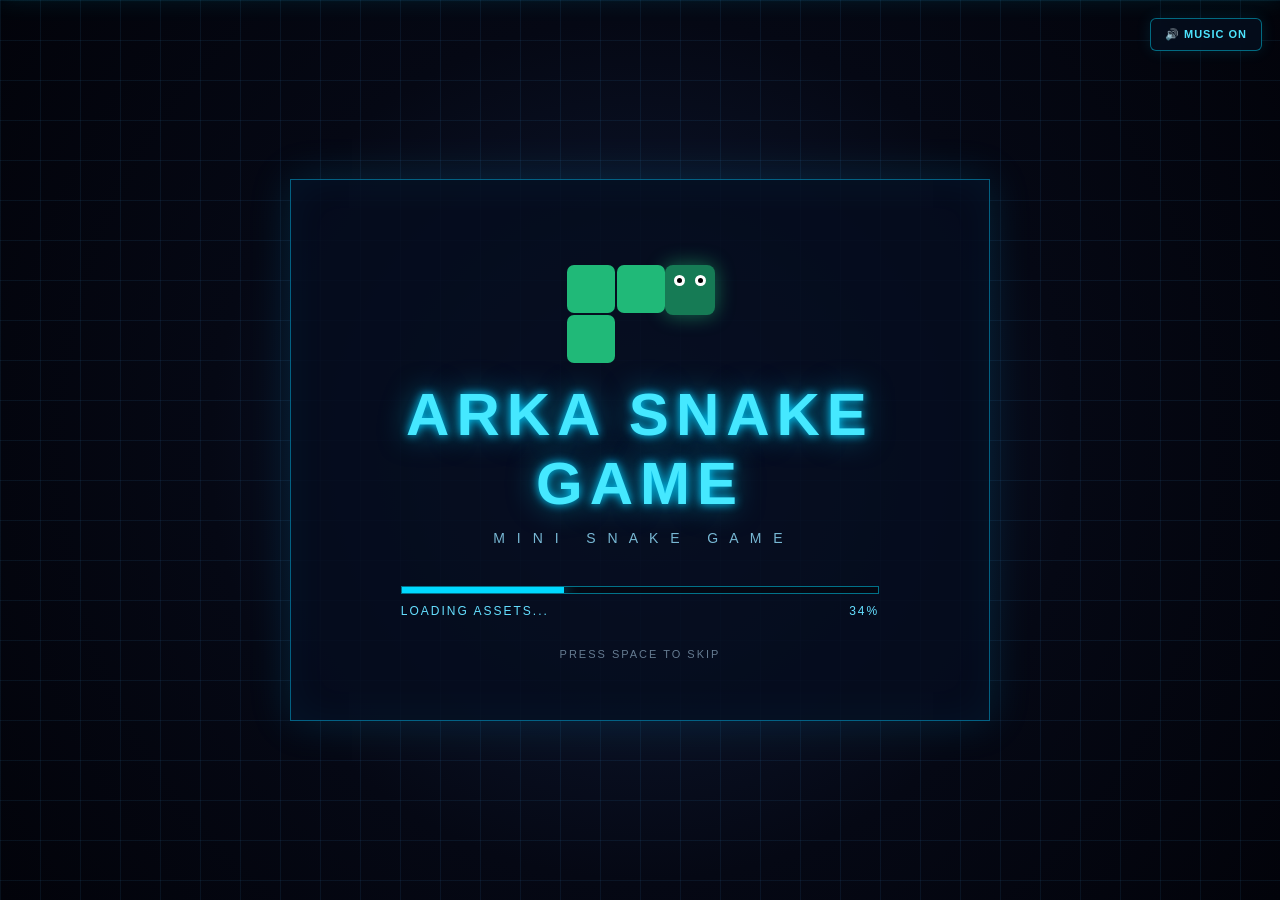
==== arka_snake_game/index.html @ 95bd282d "menambahkan musik" ====
<!DOCTYPE html>
<html lang="id">

<head>
    <meta charset="UTF-8">

    <meta name="viewport"
        content="width=device-width, initial-scale=1.0, maximum-scale=1.0, user-scalable=no">

    <meta name="theme-color" content="#050814">

    <title>ARKA SNAKE GAME</title>

    <link rel="stylesheet" href="style.css">
</head>

<body>


    <!-- ==========================================
         AUDIO
    =========================================== -->

    <!-- Musik utama -->
    <audio
        id="mainBackground"
        src="background/main_background.mp4"
        loop
        preload="auto">
    </audio>

    <!-- Suara makan makanan -->
    <audio
        id="coinSound"
        src="background/coin_sound.mp4"
        preload="auto">
    </audio>

    <!-- Suara Game Over -->
    <audio
        id="gameOverSound"
        src="background/game_over.mp4"
        preload="auto">
    </audio>


    <!-- ==========================================
         MUSIC BUTTON
    =========================================== -->

    <button id="musicButton" type="button">
        🔊 MUSIC ON
    </button>


    <!-- ==========================================
         SPLASH SCREEN
    =========================================== -->

    <div id="splashScreen">

        <div class="scan-line"></div>

        <div class="splash-content">

            <div class="snake-logo">

                <div class="logo-head">

                    <span class="logo-eye left"></span>
                    <span class="logo-eye right"></span>

                </div>

                <div class="logo-body body-1"></div>
                <div class="logo-body body-2"></div>
                <div class="logo-body body-3"></div>

            </div>


            <h1>
                ARKA SNAKE GAME
            </h1>


            <p class="subtitle">
                M I N I &nbsp; S N A K E &nbsp; G A M E
            </p>


            <div class="loading-box">

                <div class="loading-bar">

                    <div id="loadingProgress"></div>

                </div>


                <div class="loading-info">

                    <span id="loadingText">
                        INITIALIZING...
                    </span>

                    <span id="loadingPercent">
                        0%
                    </span>

                </div>

            </div>


            <p class="skip-text">
                PRESS SPACE TO SKIP
            </p>

        </div>

    </div>



    <!-- ==========================================
         GAME
    =========================================== -->

    <div id="gameContainer">


        <!-- TOP BAR -->

        <div class="top-bar">

            <div class="game-title">
                ARKA <span>SNAKE</span>
            </div>


            <div class="score-box">
                SCORE :
                <span id="score">0</span>
            </div>


            <div class="speed-box">
                SPEED :
                <span id="speed">5</span>
            </div>

        </div>



        <!-- GAME AREA -->

        <div id="gameArea">

            <canvas id="gameCanvas"></canvas>


            <div id="notification"></div>


            <!-- GAME OVER -->

            <div id="gameOver">

                <div class="game-over-box">

                    <div class="game-over-title">
                        GAME OVER
                    </div>


                    <div class="final-score">

                        SCORE :
                        <span id="finalScore">0</span>

                    </div>


                    <div class="restart-text">
                        PRESS SPACE OR TAP RESTART
                    </div>


                    <button id="restartButton">
                        RESTART GAME
                    </button>

                </div>

            </div>

        </div>



        <!-- ==========================================
             JOYSTICK HP
        =========================================== -->

        <div id="joystickArea">

            <div id="joystick">

                <div id="joystickStick">
                    ●
                </div>

            </div>

        </div>


        <!-- CONTROL INFO DESKTOP -->

        <div class="control-info">

            <span>↑ ↓ ← →</span>

            <span>OR</span>

            <span>W A S D</span>

            <span>•</span>

            <span>SWIPE / TOUCH</span>

        </div>


    </div>



    <script src="script.js"></script>

</body>

</html>
---- arka_snake_game/style.css ----
* {
    margin: 0;
    padding: 0;
    box-sizing: border-box;

    -webkit-tap-highlight-color: transparent;
}


html,
body {
    width: 100%;
    height: 100%;

    overflow: hidden;
}


body {
    background: #050814;

    color: white;

    font-family: Arial, Helvetica, sans-serif;

    touch-action: none;

    user-select: none;
    -webkit-user-select: none;
}



/* ==========================================
   MUSIC BUTTON
========================================== */

#musicButton {

    position: fixed;

    top: 18px;
    right: 18px;

    z-index: 10000;

    padding: 9px 14px;

    border: 1px solid rgba(0, 220, 255, 0.45);

    border-radius: 6px;

    background: rgba(5, 15, 30, 0.85);

    color: #4de5ff;

    font-size: 11px;

    font-weight: bold;

    letter-spacing: 1px;

    cursor: pointer;

    backdrop-filter: blur(5px);

    box-shadow:
        0 0 15px rgba(0, 210, 255, 0.12);

    transition: 0.2s ease;
}


#musicButton:hover {

    background: rgba(0, 180, 255, 0.18);

    box-shadow:
        0 0 20px rgba(0, 210, 255, 0.25);
}


#musicButton.off {

    color: #718396;

    border-color: rgba(100, 120, 140, 0.35);

    background: rgba(10, 15, 25, 0.8);
}



/* ==========================================
   SPLASH SCREEN
========================================== */

#splashScreen {

    position: fixed;

    inset: 0;

    z-index: 9999;

    display: flex;

    justify-content: center;

    align-items: center;

    overflow: hidden;

    background:
        radial-gradient(
            circle at center,
            #101d3a 0%,
            #050814 55%,
            #02030a 100%
        );
}


#splashScreen::before {

    content: "";

    position: absolute;

    inset: 0;

    background-image:
        linear-gradient(
            rgba(70, 180, 255, 0.08) 1px,
            transparent 1px
        ),
        linear-gradient(
            90deg,
            rgba(70, 180, 255, 0.08) 1px,
            transparent 1px
        );

    background-size: 40px 40px;

    animation: moveGrid 8s linear infinite;
}


@keyframes moveGrid {

    from {
        transform: translateY(0);
    }

    to {
        transform: translateY(40px);
    }
}



.scan-line {

    position: absolute;

    width: 100%;
    height: 2px;

    top: -10px;

    background: #00d9ff;

    box-shadow:
        0 0 10px #00d9ff,
        0 0 25px #00d9ff;

    animation: scan 3s linear infinite;
}


@keyframes scan {

    from {
        top: -10px;
    }

    to {
        top: 100%;
    }
}



.splash-content {

    position: relative;

    width: min(700px, 90vw);

    padding:
        clamp(35px, 6vw, 60px)
        clamp(20px, 6vw, 50px);

    text-align: center;

    border: 1px solid rgba(0, 200, 255, 0.45);

    background: rgba(5, 12, 30, 0.85);

    box-shadow:
        0 0 40px rgba(0, 190, 255, 0.15),
        inset 0 0 40px rgba(0, 190, 255, 0.05);
}



.splash-content h1 {

    margin-top: 30px;

    font-size: clamp(25px, 6vw, 60px);

    letter-spacing: clamp(2px, 1vw, 7px);

    color: #45e8ff;

    text-shadow:
        0 0 10px #00cfff,
        0 0 30px rgba(0, 207, 255, 0.6);
}



.subtitle {

    margin-top: 12px;

    color: #78b8d4;

    font-size: clamp(9px, 2vw, 14px);

    letter-spacing: clamp(2px, 0.7vw, 4px);
}



/* ==========================================
   SNAKE LOGO
========================================== */

.snake-logo {

    position: relative;

    width: 180px;
    height: 110px;

    margin: auto;

    transform: scale(
        clamp(0.7, 3vw, 1)
    );
}


.logo-head {

    position: absolute;

    right: 15px;
    top: 25px;

    width: 50px;
    height: 50px;

    background: #167b55;

    border-radius: 8px;

    box-shadow:
        0 0 20px rgba(40, 255, 150, 0.4);
}


.logo-body {

    position: absolute;

    width: 48px;
    height: 48px;

    border-radius: 7px;

    background: #20b978;
}


.body-1 {
    right: 65px;
    top: 25px;
}


.body-2 {
    right: 115px;
    top: 25px;
}


.body-3 {
    right: 115px;
    top: 75px;
}


.logo-eye {

    position: absolute;

    width: 11px;
    height: 11px;

    top: 10px;

    background: white;

    border-radius: 50%;
}


.logo-eye::after {

    content: "";

    position: absolute;

    width: 5px;
    height: 5px;

    left: 3px;
    top: 3px;

    background: black;

    border-radius: 50%;
}


.logo-eye.left {
    left: 9px;
}


.logo-eye.right {
    right: 9px;
}



/* ==========================================
   LOADING
========================================== */

.loading-box {

    width: 80%;

    margin: 40px auto 0;
}


.loading-bar {

    width: 100%;
    height: 8px;

    overflow: hidden;

    border: 1px solid rgba(0, 220, 255, 0.5);

    background: rgba(0, 0, 0, 0.4);
}


#loadingProgress {

    width: 0%;
    height: 100%;

    background: #00d9ff;

    box-shadow:
        0 0 15px #00d9ff;

    transition: width 0.1s linear;
}


.loading-info {

    display: flex;

    justify-content: space-between;

    margin-top: 10px;

    color: #65dfff;

    font-size: 12px;

    letter-spacing: 2px;
}


.skip-text {

    margin-top: 30px;

    color: #657b91;

    font-size: 11px;

    letter-spacing: 2px;

    animation: blink 1s infinite;
}


@keyframes blink {

    50% {
        opacity: 0.3;
    }
}



/* ==========================================
   GAME CONTAINER
========================================== */

#gameContainer {

    display: none;

    width: 100%;
    height: 100dvh;

    flex-direction: column;

    align-items: center;

    justify-content: center;

    padding: 10px;

    background: #080c18;

    overflow: hidden;
}



/* ==========================================
   TOP BAR
========================================== */

.top-bar {

    width: min(94vw, 1200px);

    display: flex;

    justify-content: space-between;

    align-items: center;

    padding: 10px 18px;

    margin-bottom: 8px;

    border: 1px solid rgba(60, 210, 255, 0.25);

    background: rgba(12, 20, 40, 0.8);

    flex-shrink: 0;
}


.game-title {

    font-weight: bold;

    font-size: clamp(13px, 2vw, 20px);

    letter-spacing: 3px;
}


.game-title span {

    color: #3ee6a2;
}


.score-box,
.speed-box {

    font-size: clamp(10px, 1.5vw, 14px);

    color: #9ab0c5;
}


.score-box span,
.speed-box span {

    color: white;

    font-weight: bold;

    margin-left: 5px;
}



/* ==========================================
   GAME AREA
========================================== */

#gameArea {

    position: relative;

    width: min(94vw, 1200px);

    aspect-ratio: 4 / 3;

    max-height: calc(100dvh - 145px);

    border: 2px solid rgba(50, 210, 255, 0.35);

    box-shadow:
        0 0 30px rgba(0, 190, 255, 0.08),
        inset 0 0 40px rgba(0, 190, 255, 0.04);

    overflow: hidden;

    flex-shrink: 1;
}


#gameCanvas {

    display: block;

    width: 100%;
    height: 100%;

    background: #1e1e2d;

    touch-action: none;
}



/* ==========================================
   NOTIFICATION
========================================== */

#notification {

    position: absolute;

    top: 45%;
    left: 50%;

    transform:
        translate(-50%, -50%);

    font-size: clamp(28px, 6vw, 65px);

    font-weight: bold;

    color: white;

    text-shadow:
        0 0 10px #00eaff,
        0 0 30px #00eaff;

    opacity: 0;

    pointer-events: none;

    white-space: nowrap;
}


#notification.show {

    animation:
        notificationAnimation 1s ease-out;
}


@keyframes notificationAnimation {

    0% {

        opacity: 0;

        transform:
            translate(-50%, -50%)
            scale(0.5);
    }

    30% {

        opacity: 1;

        transform:
            translate(-50%, -50%)
            scale(1.15);
    }

    70% {

        opacity: 1;

        transform:
            translate(-50%, -50%)
            scale(1);
    }

    100% {

        opacity: 0;

        transform:
            translate(-50%, -65%)
            scale(0.9);
    }
}



/* ==========================================
   GAME OVER
========================================== */

#gameOver {

    position: absolute;

    inset: 0;

    display: none;

    justify-content: center;
    align-items: center;

    background: rgba(3, 7, 17, 0.75);

    backdrop-filter: blur(4px);
}


#gameOver.show {
    display: flex;
}


.game-over-box {

    width: min(400px, 85%);

    padding:
        clamp(25px, 5vw, 40px);

    text-align: center;

    border: 1px solid rgba(0, 220, 255, 0.5);

    background: rgba(5, 12, 25, 0.95);

    box-shadow:
        0 0 40px rgba(0, 220, 255, 0.15);
}


.game-over-title {

    font-size: clamp(28px, 6vw, 38px);

    font-weight: bold;

    letter-spacing: 5px;

    color: #ff5f70;

    text-shadow:
        0 0 15px rgba(255, 80, 100, 0.6);
}


.final-score {

    margin-top: 20px;

    color: #a4b5c8;
}


.final-score span {

    color: white;

    font-size: 25px;

    font-weight: bold;
}


.restart-text {

    margin-top: 25px;

    color: #4de5ff;

    font-size: 11px;

    letter-spacing: 1px;
}


#restartButton {

    margin-top: 20px;

    padding: 12px 25px;

    border: 1px solid #00d9ff;

    background: rgba(0, 180, 255, 0.12);

    color: #4de5ff;

    font-weight: bold;

    cursor: pointer;

    border-radius: 5px;
}


#restartButton:active {

    transform: scale(0.95);

    background: rgba(0, 180, 255, 0.3);
}



/* ==========================================
   JOYSTICK
========================================== */

#joystickArea {

    display: none;

    width: 140px;
    height: 140px;

    margin-top: 8px;

    align-items: center;
    justify-content: center;

    flex-shrink: 0;

    touch-action: none;
}


#joystick {

    position: relative;

    width: 125px;
    height: 125px;

    border-radius: 50%;

    border: 2px solid rgba(60, 220, 255, 0.35);

    background:
        radial-gradient(
            circle,
            rgba(30, 90, 120, 0.35),
            rgba(5, 15, 30, 0.75)
        );

    box-shadow:
        inset 0 0 25px rgba(0, 200, 255, 0.12),
        0 0 20px rgba(0, 200, 255, 0.08);

    touch-action: none;
}


#joystick::before {

    content: "▲";

    position: absolute;

    top: 9px;
    left: 50%;

    transform: translateX(-50%);

    color: rgba(80, 220, 255, 0.35);

    font-size: 12px;
}


#joystick::after {

    content: "▼";

    position: absolute;

    bottom: 9px;
    left: 50%;

    transform: translateX(-50%);

    color: rgba(80, 220, 255, 0.35);

    font-size: 12px;
}


#joystickStick {

    position: absolute;

    left: 50%;
    top: 50%;

    width: 55px;
    height: 55px;

    transform:
        translate(-50%, -50%);

    display: flex;

    justify-content: center;
    align-items: center;

    border-radius: 50%;

    border: 2px solid rgba(80, 230, 255, 0.65);

    background:
        radial-gradient(
            circle,
            #1a7895,
            #0b3045
        );

    color: #5eeaff;

    font-size: 25px;

    box-shadow:
        0 0 20px rgba(0, 210, 255, 0.25);

    touch-action: none;

    transition: transform 0.08s ease;
}


#joystick.active #joystickStick {

    background:
        radial-gradient(
            circle,
            #239fc1,
            #0b3d55
        );

    box-shadow:
        0 0 25px rgba(0, 220, 255, 0.45);
}



/* ==========================================
   CONTROL INFO
========================================== */

.control-info {

    width: min(94vw, 1200px);

    display: flex;

    justify-content: center;

    gap: 12px;

    margin-top: 7px;

    color: #667b91;

    font-size: 10px;

    letter-spacing: 1px;

    flex-shrink: 0;
}



/* ==========================================
   TABLET
========================================== */

@media (max-width: 900px) {

    #gameArea {

        width: 92vw;
    }


    .top-bar {

        width: 92vw;
    }


    .control-info {

        width: 92vw;
    }
}



/* ==========================================
   HP
========================================== */

@media (max-width: 600px) {

    #musicButton {

        top: 8px;
        right: 8px;

        padding: 7px 9px;

        font-size: 9px;
    }


    #gameContainer {

        justify-content: flex-start;

        padding-top: 8px;
    }


    .top-bar {

        width: 96vw;

        padding: 8px 10px;

        margin-bottom: 6px;
    }


    .game-title {

        font-size: 12px;

        letter-spacing: 1px;
    }


    .score-box,
    .speed-box {

        font-size: 10px;
    }


    #gameArea {

        width: 96vw;

        height: auto;

        aspect-ratio: 4 / 3;

        max-height: none;
    }


    /* TAMPILKAN JOYSTICK */

    #joystickArea {

        display: flex;
    }


    .control-info {

        display: none;
    }


    .snake-logo {

        transform: scale(0.7);
    }


    .splash-content h1 {

        font-size: 28px;

        letter-spacing: 2px;
    }


    .subtitle {

        font-size: 9px;

        letter-spacing: 2px;
    }


    .loading-box {

        width: 95%;

        margin-top: 25px;
    }


    .loading-info {

        font-size: 9px;
    }


    .skip-text {

        margin-top: 20px;
    }
}



/* ==========================================
   HP KECIL
========================================== */

@media (max-width: 380px) {

    .top-bar {

        padding: 6px 8px;
    }


    .game-title {

        font-size: 10px;
    }


    .score-box,
    .speed-box {

        font-size: 9px;
    }


    #gameArea {

        width: 96vw;
    }


    #joystickArea {

        width: 125px;
        height: 125px;

        margin-top: 4px;
    }


    #joystick {

        width: 110px;
        height: 110px;
    }


    #joystickStick {

        width: 48px;
        height: 48px;

        font-size: 20px;
    }
}



/* ==========================================
   LANDSCAPE HP
========================================== */

@media (max-height: 500px) and (orientation: landscape) {

    #gameContainer {

        justify-content: flex-start;

        padding-top: 4px;
    }


    .top-bar {

        margin-bottom: 4px;

        padding: 5px 10px;
    }


    #gameArea {

        width: min(80vw, 900px);

        max-height: 70vh;

        aspect-ratio: 16 / 9;
    }


    #joystickArea {

        position: fixed;

        left: 10px;
        bottom: 10px;

        margin: 0;

        z-index: 20;
    }


    #joystick {

        width: 100px;
        height: 100px;
    }


    #joystickStick {

        width: 45px;
        height: 45px;
    }


    .control-info {

        display: none;
    }
}
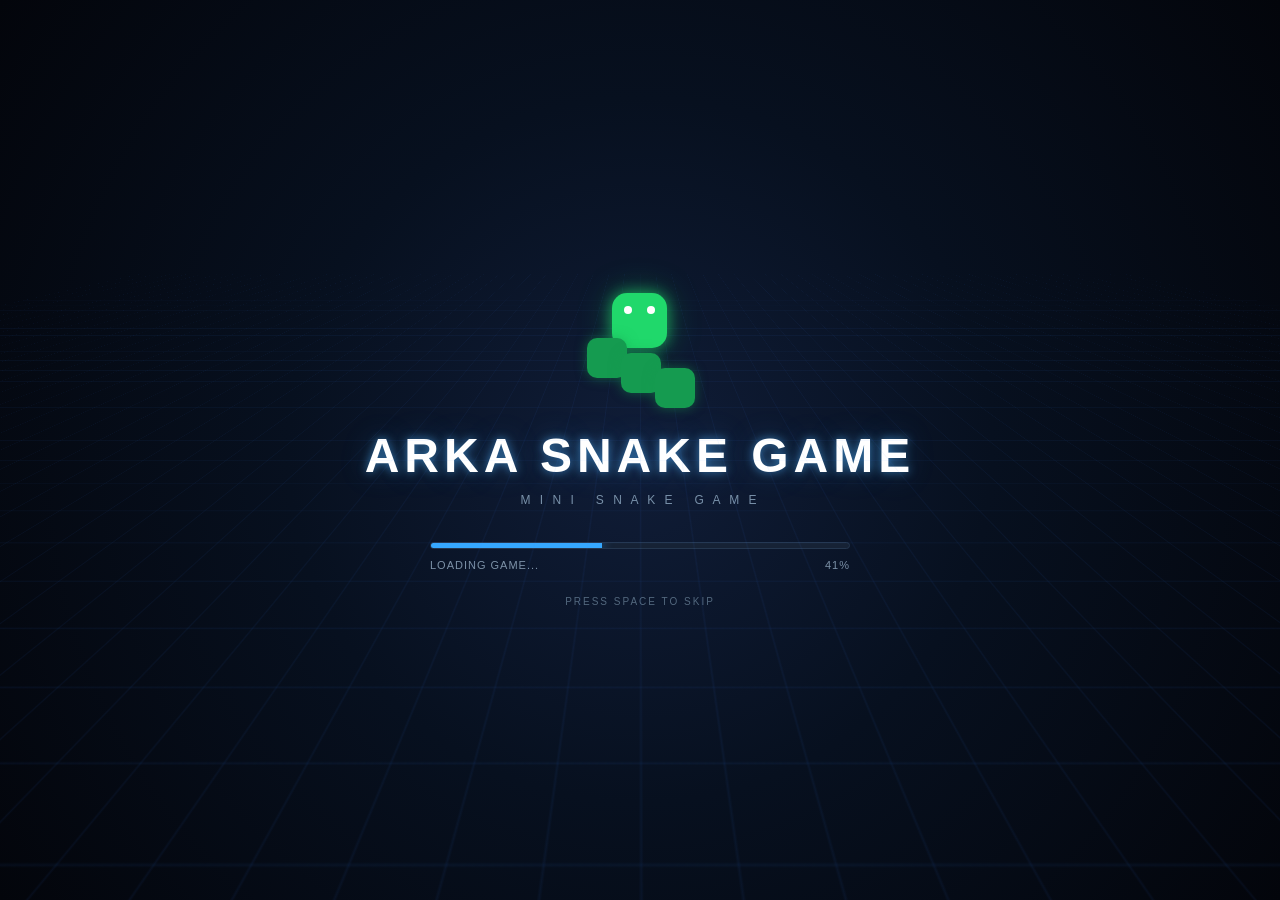
==== commit 9079a2d1: "menambahkan musik" ====
--- a/arka_snake_game/index.html
+++ b/arka_snake_game/index.html
@@ -5,7 +5,10 @@
     <meta charset="UTF-8">
 
     <meta name="viewport"
-        content="width=device-width, initial-scale=1.0, maximum-scale=1.0, user-scalable=no">
+        content="width=device-width,
+        initial-scale=1.0,
+        maximum-scale=1.0,
+        user-scalable=no">
 
     <meta name="theme-color" content="#050814">
 
@@ -16,46 +19,26 @@
 
 <body>
 
-
-    <!-- ==========================================
+    <!-- =================================
          AUDIO
-    =========================================== -->
-
-    <!-- Musik utama -->
-    <audio
-        id="mainBackground"
-        src="background/main_background.mp4"
-        loop
-        preload="auto">
+    ================================== -->
+
+    <audio id="mainMusic" loop preload="auto">
+        <source src="background/main_background.mp4" type="video/mp4">
     </audio>
 
-    <!-- Suara makan makanan -->
-    <audio
-        id="coinSound"
-        src="background/coin_sound.mp4"
-        preload="auto">
+    <audio id="coinSound" preload="auto">
+        <source src="background/coin_sound.mp4" type="video/mp4">
     </audio>
 
-    <!-- Suara Game Over -->
-    <audio
-        id="gameOverSound"
-        src="background/game_over.mp4"
-        preload="auto">
+    <audio id="gameOverSound" preload="auto">
+        <source src="background/game_over.mp4" type="video/mp4">
     </audio>
 
 
-    <!-- ==========================================
-         MUSIC BUTTON
-    =========================================== -->
-
-    <button id="musicButton" type="button">
-        🔊 MUSIC ON
-    </button>
-
-
-    <!-- ==========================================
+    <!-- =================================
          SPLASH SCREEN
-    =========================================== -->
+    ================================== -->
 
     <div id="splashScreen">
 
@@ -66,10 +49,8 @@
             <div class="snake-logo">
 
                 <div class="logo-head">
-
                     <span class="logo-eye left"></span>
                     <span class="logo-eye right"></span>
-
                 </div>
 
                 <div class="logo-body body-1"></div>
@@ -78,25 +59,19 @@
 
             </div>
 
-
             <h1>
                 ARKA SNAKE GAME
             </h1>
 
-
             <p class="subtitle">
                 M I N I &nbsp; S N A K E &nbsp; G A M E
             </p>
 
-
             <div class="loading-box">
 
                 <div class="loading-bar">
-
                     <div id="loadingProgress"></div>
-
-                </div>
-
+                </div>
 
                 <div class="loading-info">
 
@@ -112,7 +87,6 @@
 
             </div>
 
-
             <p class="skip-text">
                 PRESS SPACE TO SKIP
             </p>
@@ -122,15 +96,16 @@
     </div>
 
 
-
-    <!-- ==========================================
+    <!-- =================================
          GAME
-    =========================================== -->
+    ================================== -->
 
     <div id="gameContainer">
 
 
-        <!-- TOP BAR -->
+        <!-- =================================
+             TOP BAR
+        ================================== -->
 
         <div class="top-bar">
 
@@ -139,27 +114,38 @@
             </div>
 
 
-            <div class="score-box">
-                SCORE :
-                <span id="score">0</span>
-            </div>
-
-
-            <div class="speed-box">
-                SPEED :
-                <span id="speed">5</span>
-            </div>
-
-        </div>
-
-
-
-        <!-- GAME AREA -->
+            <div class="game-stats">
+
+                <div class="score-box">
+                    SCORE :
+                    <span id="score">0</span>
+                </div>
+
+                <div class="speed-box">
+                    SPEED :
+                    <span id="speed">5</span>
+                </div>
+
+                <button
+                    id="musicButton"
+                    type="button">
+
+                    🔊 MUSIC ON
+
+                </button>
+
+            </div>
+
+        </div>
+
+
+        <!-- =================================
+             GAME AREA
+        ================================== -->
 
         <div id="gameArea">
 
             <canvas id="gameCanvas"></canvas>
-
 
             <div id="notification"></div>
 
@@ -174,20 +160,17 @@
                         GAME OVER
                     </div>
 
-
                     <div class="final-score">
-
                         SCORE :
-                        <span id="finalScore">0</span>
-
+                        <span id="finalScore">
+                            0
+                        </span>
                     </div>
-
 
                     <div class="restart-text">
                         PRESS SPACE OR TAP RESTART
                     </div>
 
-
                     <button id="restartButton">
                         RESTART GAME
                     </button>
@@ -199,10 +182,9 @@
         </div>
 
 
-
-        <!-- ==========================================
-             JOYSTICK HP
-        =========================================== -->
+        <!-- =================================
+             JOYSTICK
+        ================================== -->
 
         <div id="joystickArea">
 
@@ -217,7 +199,9 @@
         </div>
 
 
-        <!-- CONTROL INFO DESKTOP -->
+        <!-- =================================
+             CONTROL INFO
+        ================================== -->
 
         <div class="control-info">
 
@@ -233,11 +217,9 @@
 
         </div>
 
-
     </div>
 
 
-
     <script src="script.js"></script>
 
 </body>
--- a/arka_snake_game/style.css
+++ b/arka_snake_game/style.css
@@ -1,3 +1,7 @@
+/* =========================================
+   GLOBAL
+========================================= */
+
 * {
     margin: 0;
     padding: 0;
@@ -6,7 +10,6 @@
     -webkit-tap-highlight-color: transparent;
 }
 
-
 html,
 body {
     width: 100%;
@@ -15,540 +18,543 @@
     overflow: hidden;
 }
 
-
 body {
     background: #050814;
 
     color: white;
 
-    font-family: Arial, Helvetica, sans-serif;
-
-    touch-action: none;
+    font-family:
+        Arial,
+        Helvetica,
+        sans-serif;
 
     user-select: none;
-    -webkit-user-select: none;
-}
-
-
-
-/* ==========================================
-   MUSIC BUTTON
-========================================== */
-
-#musicButton {
-
+}
+
+
+/* =========================================
+   SPLASH SCREEN
+========================================= */
+
+#splashScreen {
     position: fixed;
 
-    top: 18px;
-    right: 18px;
-
-    z-index: 10000;
-
-    padding: 9px 14px;
-
-    border: 1px solid rgba(0, 220, 255, 0.45);
-
-    border-radius: 6px;
-
-    background: rgba(5, 15, 30, 0.85);
-
-    color: #4de5ff;
-
-    font-size: 11px;
-
-    font-weight: bold;
-
-    letter-spacing: 1px;
-
-    cursor: pointer;
-
-    backdrop-filter: blur(5px);
-
-    box-shadow:
-        0 0 15px rgba(0, 210, 255, 0.12);
-
-    transition: 0.2s ease;
-}
-
-
-#musicButton:hover {
-
-    background: rgba(0, 180, 255, 0.18);
-
-    box-shadow:
-        0 0 20px rgba(0, 210, 255, 0.25);
-}
-
-
-#musicButton.off {
-
-    color: #718396;
-
-    border-color: rgba(100, 120, 140, 0.35);
-
-    background: rgba(10, 15, 25, 0.8);
-}
-
-
-
-/* ==========================================
-   SPLASH SCREEN
-========================================== */
-
-#splashScreen {
-
-    position: fixed;
-
     inset: 0;
 
     z-index: 9999;
 
     display: flex;
 
+    align-items: center;
     justify-content: center;
-
-    align-items: center;
 
     overflow: hidden;
 
     background:
         radial-gradient(
             circle at center,
-            #101d3a 0%,
-            #050814 55%,
-            #02030a 100%
+            #101d38 0%,
+            #07101f 45%,
+            #03050b 100%
         );
 }
 
 
+/* GRID */
+
 #splashScreen::before {
-
     content: "";
 
     position: absolute;
 
-    inset: 0;
+    inset: -50%;
 
     background-image:
         linear-gradient(
-            rgba(70, 180, 255, 0.08) 1px,
+            rgba(50, 120, 255, 0.06)
+            1px,
             transparent 1px
         ),
         linear-gradient(
             90deg,
-            rgba(70, 180, 255, 0.08) 1px,
+            rgba(50, 120, 255, 0.06)
+            1px,
             transparent 1px
         );
 
     background-size: 40px 40px;
 
-    animation: moveGrid 8s linear infinite;
-}
-
-
-@keyframes moveGrid {
+    transform:
+        perspective(500px)
+        rotateX(60deg);
+
+    animation:
+        gridMove 8s linear infinite;
+}
+
+@keyframes gridMove {
 
     from {
-        transform: translateY(0);
+        transform:
+            perspective(500px)
+            rotateX(60deg)
+            translateY(0);
     }
 
     to {
-        transform: translateY(40px);
-    }
-}
-
-
+        transform:
+            perspective(500px)
+            rotateX(60deg)
+            translateY(40px);
+    }
+}
+
+
+/* SCAN LINE */
 
 .scan-line {
-
     position: absolute;
+
+    top: -10%;
+    left: 0;
 
     width: 100%;
     height: 2px;
 
-    top: -10px;
-
-    background: #00d9ff;
+    background:
+        rgba(80, 180, 255, 0.7);
 
     box-shadow:
-        0 0 10px #00d9ff,
-        0 0 25px #00d9ff;
-
-    animation: scan 3s linear infinite;
-}
-
+        0 0 15px
+        rgba(80, 180, 255, 0.8);
+
+    animation:
+        scan 4s linear infinite;
+}
 
 @keyframes scan {
 
-    from {
-        top: -10px;
-    }
-
-    to {
-        top: 100%;
-    }
-}
-
-
+    0% {
+        top: -5%;
+    }
+
+    100% {
+        top: 105%;
+    }
+}
+
+
+/* SPLASH CONTENT */
 
 .splash-content {
-
     position: relative;
 
-    width: min(700px, 90vw);
-
-    padding:
-        clamp(35px, 6vw, 60px)
-        clamp(20px, 6vw, 50px);
+    z-index: 2;
+
+    width: min(90vw, 600px);
 
     text-align: center;
-
-    border: 1px solid rgba(0, 200, 255, 0.45);
-
-    background: rgba(5, 12, 30, 0.85);
+}
+
+
+/* =========================================
+   SPLASH LOGO
+========================================= */
+
+.snake-logo {
+    position: relative;
+
+    width: 110px;
+    height: 110px;
+
+    margin:
+        0 auto 25px;
+}
+
+
+/* LOGO HEAD */
+
+.logo-head {
+    position: absolute;
+
+    top: 0;
+    left: 27px;
+
+    width: 55px;
+    height: 55px;
+
+    border-radius: 15px;
+
+    background: #20d86b;
 
     box-shadow:
-        0 0 40px rgba(0, 190, 255, 0.15),
-        inset 0 0 40px rgba(0, 190, 255, 0.05);
-}
-
-
+        0 0 15px
+        rgba(32, 216, 107, 0.7),
+
+        0 0 35px
+        rgba(32, 216, 107, 0.3);
+}
+
+
+/* LOGO EYES */
+
+.logo-eye {
+    position: absolute;
+
+    top: 13px;
+
+    width: 8px;
+    height: 8px;
+
+    border-radius: 50%;
+
+    background: white;
+}
+
+.logo-eye.left {
+    left: 12px;
+}
+
+.logo-eye.right {
+    right: 12px;
+}
+
+
+/* LOGO BODY */
+
+.logo-body {
+    position: absolute;
+
+    width: 40px;
+    height: 40px;
+
+    border-radius: 10px;
+
+    background: #159b50;
+
+    box-shadow:
+        0 0 12px
+        rgba(21, 155, 80, 0.5);
+}
+
+.body-1 {
+    left: 2px;
+    top: 45px;
+}
+
+.body-2 {
+    left: 36px;
+    top: 60px;
+}
+
+.body-3 {
+    left: 70px;
+    top: 75px;
+}
+
+
+/* =========================================
+   SPLASH TEXT
+========================================= */
 
 .splash-content h1 {
 
-    margin-top: 30px;
-
-    font-size: clamp(25px, 6vw, 60px);
-
-    letter-spacing: clamp(2px, 1vw, 7px);
-
-    color: #45e8ff;
+    font-size:
+        clamp(28px, 6vw, 48px);
+
+    letter-spacing: 5px;
+
+    color: white;
 
     text-shadow:
-        0 0 10px #00cfff,
-        0 0 30px rgba(0, 207, 255, 0.6);
-}
-
-
+        0 0 10px
+        rgba(80, 180, 255, 0.6),
+
+        0 0 30px
+        rgba(80, 180, 255, 0.25);
+}
 
 .subtitle {
 
-    margin-top: 12px;
-
-    color: #78b8d4;
-
-    font-size: clamp(9px, 2vw, 14px);
-
-    letter-spacing: clamp(2px, 0.7vw, 4px);
-}
-
-
-
-/* ==========================================
-   SNAKE LOGO
-========================================== */
-
-.snake-logo {
-
-    position: relative;
-
-    width: 180px;
-    height: 110px;
-
-    margin: auto;
-
-    transform: scale(
-        clamp(0.7, 3vw, 1)
-    );
-}
-
-
-.logo-head {
-
-    position: absolute;
-
-    right: 15px;
-    top: 25px;
-
-    width: 50px;
-    height: 50px;
-
-    background: #167b55;
-
-    border-radius: 8px;
-
-    box-shadow:
-        0 0 20px rgba(40, 255, 150, 0.4);
-}
-
-
-.logo-body {
-
-    position: absolute;
-
-    width: 48px;
-    height: 48px;
-
-    border-radius: 7px;
-
-    background: #20b978;
-}
-
-
-.body-1 {
-    right: 65px;
-    top: 25px;
-}
-
-
-.body-2 {
-    right: 115px;
-    top: 25px;
-}
-
-
-.body-3 {
-    right: 115px;
-    top: 75px;
-}
-
-
-.logo-eye {
-
-    position: absolute;
-
-    width: 11px;
-    height: 11px;
-
-    top: 10px;
-
-    background: white;
-
-    border-radius: 50%;
-}
-
-
-.logo-eye::after {
-
-    content: "";
-
-    position: absolute;
-
-    width: 5px;
-    height: 5px;
-
-    left: 3px;
-    top: 3px;
-
-    background: black;
-
-    border-radius: 50%;
-}
-
-
-.logo-eye.left {
-    left: 9px;
-}
-
-
-.logo-eye.right {
-    right: 9px;
-}
-
-
-
-/* ==========================================
+    margin-top: 10px;
+
+    color: #7890a8;
+
+    font-size: 12px;
+
+    letter-spacing: 3px;
+}
+
+
+/* =========================================
    LOADING
-========================================== */
+========================================= */
 
 .loading-box {
 
-    width: 80%;
-
-    margin: 40px auto 0;
-}
-
+    width: min(80vw, 420px);
+
+    margin:
+        35px auto 0;
+}
 
 .loading-bar {
 
     width: 100%;
-    height: 8px;
+    height: 7px;
 
     overflow: hidden;
 
-    border: 1px solid rgba(0, 220, 255, 0.5);
-
-    background: rgba(0, 0, 0, 0.4);
-}
-
+    border-radius: 20px;
+
+    background: #162235;
+
+    border: 1px solid #24364e;
+}
 
 #loadingProgress {
 
     width: 0%;
     height: 100%;
 
-    background: #00d9ff;
+    background: #36a8ff;
 
     box-shadow:
-        0 0 15px #00d9ff;
-
-    transition: width 0.1s linear;
-}
-
+        0 0 12px
+        rgba(54, 168, 255, 0.8);
+
+    transition:
+        width 0.1s linear;
+}
 
 .loading-info {
 
     display: flex;
 
-    justify-content: space-between;
+    justify-content:
+        space-between;
 
     margin-top: 10px;
 
-    color: #65dfff;
-
-    font-size: 12px;
+    color: #7c91a7;
+
+    font-size: 11px;
+
+    letter-spacing: 1px;
+}
+
+.skip-text {
+
+    margin-top: 25px;
+
+    color: #53687e;
+
+    font-size: 10px;
 
     letter-spacing: 2px;
 }
 
 
-.skip-text {
-
-    margin-top: 30px;
-
-    color: #657b91;
-
-    font-size: 11px;
+/* =========================================
+   GAME CONTAINER
+========================================= */
+
+#gameContainer {
+
+    width: 100%;
+    height: 100%;
+
+    display: none;
+
+    flex-direction: column;
+
+    align-items: center;
+
+    justify-content: center;
+
+    background:
+        radial-gradient(
+            circle at center,
+            #0a1425,
+            #050814 70%
+        );
+}
+
+
+/* =========================================
+   TOP BAR
+========================================= */
+
+.top-bar {
+
+    width: min(92vw, 1000px);
+
+    display: flex;
+
+    align-items: center;
+
+    justify-content:
+        space-between;
+
+    gap: 20px;
+
+    margin-bottom: 12px;
+
+    padding: 10px 14px;
+
+    border: 1px solid #1a2a40;
+
+    border-radius: 10px;
+
+    background:
+        rgba(7, 15, 28, 0.9);
+
+    box-shadow:
+        0 0 20px
+        rgba(0, 0, 0, 0.25);
+}
+
+
+/* TITLE */
+
+.game-title {
+
+    font-size: 15px;
+
+    font-weight: bold;
 
     letter-spacing: 2px;
 
-    animation: blink 1s infinite;
-}
-
-
-@keyframes blink {
-
-    50% {
-        opacity: 0.3;
-    }
-}
-
-
-
-/* ==========================================
-   GAME CONTAINER
-========================================== */
-
-#gameContainer {
-
-    display: none;
-
-    width: 100%;
-    height: 100dvh;
-
-    flex-direction: column;
+    white-space: nowrap;
+}
+
+.game-title span {
+    color: #36a8ff;
+}
+
+
+/* STATS */
+
+.game-stats {
+
+    display: flex;
 
     align-items: center;
 
-    justify-content: center;
-
-    padding: 10px;
-
-    background: #080c18;
-
-    overflow: hidden;
-}
-
-
-
-/* ==========================================
-   TOP BAR
-========================================== */
-
-.top-bar {
-
-    width: min(94vw, 1200px);
-
-    display: flex;
-
-    justify-content: space-between;
-
-    align-items: center;
-
-    padding: 10px 18px;
-
-    margin-bottom: 8px;
-
-    border: 1px solid rgba(60, 210, 255, 0.25);
-
-    background: rgba(12, 20, 40, 0.8);
-
-    flex-shrink: 0;
-}
-
-
-.game-title {
-
-    font-weight: bold;
-
-    font-size: clamp(13px, 2vw, 20px);
-
-    letter-spacing: 3px;
-}
-
-
-.game-title span {
-
-    color: #3ee6a2;
-}
-
+    justify-content: flex-end;
+
+    gap: 18px;
+}
+
+
+/* SCORE */
 
 .score-box,
 .speed-box {
 
-    font-size: clamp(10px, 1.5vw, 14px);
-
-    color: #9ab0c5;
-}
-
+    color: #8da3b8;
+
+    font-size: 11px;
+
+    letter-spacing: 1px;
+
+    white-space: nowrap;
+}
 
 .score-box span,
 .speed-box span {
 
     color: white;
 
+    font-size: 13px;
+
     font-weight: bold;
 
-    margin-left: 5px;
-}
-
-
-
-/* ==========================================
+    margin-left: 4px;
+}
+
+
+/* =========================================
+   MUSIC BUTTON
+========================================= */
+
+#musicButton {
+
+    min-width: 105px;
+
+    padding: 7px 11px;
+
+    border:
+        1px solid #2d5275;
+
+    border-radius: 7px;
+
+    background: #10253a;
+
+    color: #9fd5ff;
+
+    font-size: 9px;
+
+    font-weight: bold;
+
+    letter-spacing: 1px;
+
+    cursor: pointer;
+
+    transition:
+        background 0.2s,
+        border 0.2s,
+        transform 0.2s;
+}
+
+#musicButton:hover {
+
+    background: #163653;
+
+    border-color: #428aca;
+
+    transform:
+        translateY(-1px);
+}
+
+#musicButton.off {
+
+    background: #191d24;
+
+    border-color: #363d46;
+
+    color: #737d89;
+}
+
+
+/* =========================================
    GAME AREA
-========================================== */
+========================================= */
 
 #gameArea {
 
     position: relative;
 
-    width: min(94vw, 1200px);
+    width: min(92vw, 900px);
 
     aspect-ratio: 4 / 3;
 
-    max-height: calc(100dvh - 145px);
-
-    border: 2px solid rgba(50, 210, 255, 0.35);
+    overflow: hidden;
+
+    border:
+        2px solid #1e3854;
+
+    border-radius: 10px;
+
+    background: #07101c;
 
     box-shadow:
-        0 0 30px rgba(0, 190, 255, 0.08),
-        inset 0 0 40px rgba(0, 190, 255, 0.04);
-
-    overflow: hidden;
-
-    flex-shrink: 1;
-}
-
+        0 0 30px
+        rgba(0, 0, 0, 0.4),
+
+        inset 0 0 30px
+        rgba(0, 0, 0, 0.4);
+}
 
 #gameCanvas {
 
@@ -556,215 +562,200 @@
 
     width: 100%;
     height: 100%;
-
-    background: #1e1e2d;
-
-    touch-action: none;
-}
-
-
-
-/* ==========================================
+}
+
+
+/* =========================================
    NOTIFICATION
-========================================== */
+========================================= */
 
 #notification {
 
     position: absolute;
 
-    top: 45%;
+    top: 15px;
     left: 50%;
 
     transform:
-        translate(-50%, -50%);
-
-    font-size: clamp(28px, 6vw, 65px);
+        translateX(-50%);
+
+    z-index: 5;
+
+    color: white;
+
+    font-size: 18px;
 
     font-weight: bold;
 
+    letter-spacing: 2px;
+
+    pointer-events: none;
+
+    opacity: 0;
+}
+
+#notification.show {
+
+    animation:
+        notificationAnimation
+        0.8s ease;
+}
+
+@keyframes notificationAnimation {
+
+    0% {
+        opacity: 0;
+
+        transform:
+            translate(-50%, -10px);
+    }
+
+    25% {
+        opacity: 1;
+
+        transform:
+            translate(-50%, 0);
+    }
+
+    75% {
+        opacity: 1;
+
+        transform:
+            translate(-50%, 0);
+    }
+
+    100% {
+        opacity: 0;
+
+        transform:
+            translate(-50%, -10px);
+    }
+}
+
+
+/* =========================================
+   GAME OVER
+========================================= */
+
+#gameOver {
+
+    position: absolute;
+
+    inset: 0;
+
+    z-index: 10;
+
+    display: none;
+
+    align-items: center;
+    justify-content: center;
+
+    background:
+        rgba(2, 6, 12, 0.78);
+
+    backdrop-filter:
+        blur(3px);
+}
+
+.game-over-box {
+
+    width: min(80%, 400px);
+
+    padding: 30px;
+
+    text-align: center;
+
+    border:
+        1px solid #2d5275;
+
+    border-radius: 12px;
+
+    background: #0b1727;
+
+    box-shadow:
+        0 0 30px
+        rgba(0, 0, 0, 0.6);
+}
+
+.game-over-title {
+
+    font-size:
+        clamp(28px, 5vw, 45px);
+
+    font-weight: bold;
+
+    letter-spacing: 4px;
+
+    color: #ff5364;
+
+    text-shadow:
+        0 0 15px
+        rgba(255, 83, 100, 0.5);
+}
+
+.final-score {
+
+    margin-top: 15px;
+
+    color: #93a8bc;
+
+    font-size: 13px;
+
+    letter-spacing: 1px;
+}
+
+.final-score span {
+
     color: white;
 
-    text-shadow:
-        0 0 10px #00eaff,
-        0 0 30px #00eaff;
-
-    opacity: 0;
-
-    pointer-events: none;
-
-    white-space: nowrap;
-}
-
-
-#notification.show {
-
-    animation:
-        notificationAnimation 1s ease-out;
-}
-
-
-@keyframes notificationAnimation {
-
-    0% {
-
-        opacity: 0;
-
-        transform:
-            translate(-50%, -50%)
-            scale(0.5);
-    }
-
-    30% {
-
-        opacity: 1;
-
-        transform:
-            translate(-50%, -50%)
-            scale(1.15);
-    }
-
-    70% {
-
-        opacity: 1;
-
-        transform:
-            translate(-50%, -50%)
-            scale(1);
-    }
-
-    100% {
-
-        opacity: 0;
-
-        transform:
-            translate(-50%, -65%)
-            scale(0.9);
-    }
-}
-
-
-
-/* ==========================================
-   GAME OVER
-========================================== */
-
-#gameOver {
-
-    position: absolute;
-
-    inset: 0;
-
-    display: none;
-
-    justify-content: center;
-    align-items: center;
-
-    background: rgba(3, 7, 17, 0.75);
-
-    backdrop-filter: blur(4px);
-}
-
-
-#gameOver.show {
-    display: flex;
-}
-
-
-.game-over-box {
-
-    width: min(400px, 85%);
-
-    padding:
-        clamp(25px, 5vw, 40px);
-
-    text-align: center;
-
-    border: 1px solid rgba(0, 220, 255, 0.5);
-
-    background: rgba(5, 12, 25, 0.95);
-
-    box-shadow:
-        0 0 40px rgba(0, 220, 255, 0.15);
-}
-
-
-.game-over-title {
-
-    font-size: clamp(28px, 6vw, 38px);
+    font-size: 20px;
 
     font-weight: bold;
-
-    letter-spacing: 5px;
-
-    color: #ff5f70;
-
-    text-shadow:
-        0 0 15px rgba(255, 80, 100, 0.6);
-}
-
-
-.final-score {
+}
+
+.restart-text {
+
+    margin-top: 18px;
+
+    color: #71869a;
+
+    font-size: 10px;
+
+    letter-spacing: 1px;
+}
+
+#restartButton {
 
     margin-top: 20px;
 
-    color: #a4b5c8;
-}
-
-
-.final-score span {
-
-    color: white;
-
-    font-size: 25px;
+    padding: 11px 22px;
+
+    border:
+        1px solid #2d5275;
+
+    border-radius: 7px;
+
+    background: #10253a;
+
+    color: #9fd5ff;
+
+    font-size: 10px;
 
     font-weight: bold;
-}
-
-
-.restart-text {
-
-    margin-top: 25px;
-
-    color: #4de5ff;
-
-    font-size: 11px;
 
     letter-spacing: 1px;
-}
-
-
-#restartButton {
-
-    margin-top: 20px;
-
-    padding: 12px 25px;
-
-    border: 1px solid #00d9ff;
-
-    background: rgba(0, 180, 255, 0.12);
-
-    color: #4de5ff;
-
-    font-weight: bold;
 
     cursor: pointer;
-
-    border-radius: 5px;
-}
-
-
-#restartButton:active {
-
-    transform: scale(0.95);
-
-    background: rgba(0, 180, 255, 0.3);
-}
-
-
-
-/* ==========================================
+}
+
+#restartButton:hover {
+    background: #163653;
+}
+
+
+/* =========================================
    JOYSTICK
-========================================== */
+========================================= */
 
 #joystickArea {
 
@@ -773,7 +764,7 @@
     width: 140px;
     height: 140px;
 
-    margin-top: 8px;
+    margin-top: 10px;
 
     align-items: center;
     justify-content: center;
@@ -783,224 +774,184 @@
     touch-action: none;
 }
 
-
 #joystick {
 
     position: relative;
 
-    width: 125px;
-    height: 125px;
+    width: 120px;
+    height: 120px;
 
     border-radius: 50%;
 
-    border: 2px solid rgba(60, 220, 255, 0.35);
+    border:
+        2px solid #274766;
 
     background:
         radial-gradient(
             circle,
-            rgba(30, 90, 120, 0.35),
-            rgba(5, 15, 30, 0.75)
+            #142b43,
+            #091524
         );
 
     box-shadow:
-        inset 0 0 25px rgba(0, 200, 255, 0.12),
-        0 0 20px rgba(0, 200, 255, 0.08);
+        inset 0 0 20px
+        rgba(0, 0, 0, 0.6),
+
+        0 0 20px
+        rgba(0, 0, 0, 0.3);
 
     touch-action: none;
 }
 
-
-#joystick::before {
-
-    content: "▲";
+#joystickStick {
 
     position: absolute;
 
-    top: 9px;
+    top: 50%;
     left: 50%;
 
-    transform: translateX(-50%);
-
-    color: rgba(80, 220, 255, 0.35);
-
-    font-size: 12px;
-}
-
-
-#joystick::after {
-
-    content: "▼";
-
-    position: absolute;
-
-    bottom: 9px;
-    left: 50%;
-
-    transform: translateX(-50%);
-
-    color: rgba(80, 220, 255, 0.35);
-
-    font-size: 12px;
-}
-
-
-#joystickStick {
-
-    position: absolute;
-
-    left: 50%;
-    top: 50%;
-
-    width: 55px;
-    height: 55px;
+    width: 52px;
+    height: 52px;
+
+    display: flex;
+
+    align-items: center;
+    justify-content: center;
 
     transform:
         translate(-50%, -50%);
 
+    border-radius: 50%;
+
+    background: #1b5f8e;
+
+    border:
+        2px solid #4a9bd0;
+
+    color: #bde5ff;
+
+    font-size: 20px;
+
+    box-shadow:
+        0 0 15px
+        rgba(40, 150, 220, 0.4);
+
+    touch-action: none;
+}
+
+
+/* =========================================
+   CONTROL INFO
+========================================= */
+
+.control-info {
+
     display: flex;
 
+    align-items: center;
     justify-content: center;
-    align-items: center;
-
-    border-radius: 50%;
-
-    border: 2px solid rgba(80, 230, 255, 0.65);
-
-    background:
-        radial-gradient(
-            circle,
-            #1a7895,
-            #0b3045
-        );
-
-    color: #5eeaff;
-
-    font-size: 25px;
-
-    box-shadow:
-        0 0 20px rgba(0, 210, 255, 0.25);
-
-    touch-action: none;
-
-    transition: transform 0.08s ease;
-}
-
-
-#joystick.active #joystickStick {
-
-    background:
-        radial-gradient(
-            circle,
-            #239fc1,
-            #0b3d55
-        );
-
-    box-shadow:
-        0 0 25px rgba(0, 220, 255, 0.45);
-}
-
-
-
-/* ==========================================
-   CONTROL INFO
-========================================== */
-
-.control-info {
-
-    width: min(94vw, 1200px);
-
-    display: flex;
-
-    justify-content: center;
 
     gap: 12px;
 
-    margin-top: 7px;
-
-    color: #667b91;
-
-    font-size: 10px;
+    margin-top: 12px;
+
+    color: #586d82;
+
+    font-size: 9px;
 
     letter-spacing: 1px;
-
-    flex-shrink: 0;
-}
-
-
-
-/* ==========================================
+}
+
+.control-info span:first-child,
+.control-info span:nth-child(3) {
+    color: #7c94aa;
+}
+
+
+/* =========================================
    TABLET
-========================================== */
+========================================= */
 
 @media (max-width: 900px) {
 
+    .top-bar {
+        width: 94vw;
+    }
+
     #gameArea {
-
-        width: 92vw;
+        width: 94vw;
+    }
+}
+
+
+/* =========================================
+   MOBILE
+========================================= */
+
+@media (max-width: 600px) {
+
+    #gameContainer {
+
+        justify-content:
+            flex-start;
+
+        padding-top: 8px;
     }
 
 
     .top-bar {
 
-        width: 92vw;
-    }
-
-
-    .control-info {
-
-        width: 92vw;
-    }
-}
-
-
-
-/* ==========================================
-   HP
-========================================== */
-
-@media (max-width: 600px) {
-
-    #musicButton {
-
-        top: 8px;
-        right: 8px;
-
-        padding: 7px 9px;
-
-        font-size: 9px;
-    }
-
-
-    #gameContainer {
-
-        justify-content: flex-start;
-
-        padding-top: 8px;
-    }
-
-
-    .top-bar {
-
         width: 96vw;
 
         padding: 8px 10px;
 
         margin-bottom: 6px;
+
+        gap: 8px;
     }
 
 
     .game-title {
 
-        font-size: 12px;
+        font-size: 11px;
 
         letter-spacing: 1px;
+    }
+
+
+    .game-stats {
+
+        gap: 7px;
     }
 
 
     .score-box,
     .speed-box {
 
+        font-size: 8px;
+
+        letter-spacing: 0;
+    }
+
+
+    .score-box span,
+    .speed-box span {
+
         font-size: 10px;
+
+        margin-left: 2px;
+    }
+
+
+    #musicButton {
+
+        min-width: auto;
+
+        padding: 6px 7px;
+
+        font-size: 7px;
+
+        letter-spacing: 0;
     }
 
 
@@ -1016,166 +967,85 @@
     }
 
 
-    /* TAMPILKAN JOYSTICK */
-
     #joystickArea {
 
         display: flex;
+
+        width: 125px;
+        height: 125px;
+
+        margin-top: 8px;
+    }
+
+
+    #joystick {
+
+        width: 110px;
+        height: 110px;
+    }
+
+
+    #joystickStick {
+
+        width: 48px;
+        height: 48px;
+
+        font-size: 18px;
     }
 
 
     .control-info {
-
         display: none;
     }
-
-
-    .snake-logo {
-
-        transform: scale(0.7);
-    }
-
-
-    .splash-content h1 {
-
-        font-size: 28px;
-
-        letter-spacing: 2px;
-    }
-
-
-    .subtitle {
-
+}
+
+
+/* =========================================
+   SMALL MOBILE
+========================================= */
+
+@media (max-width: 380px) {
+
+    .top-bar {
+        padding: 6px 8px;
+    }
+
+    .game-title {
         font-size: 9px;
-
-        letter-spacing: 2px;
-    }
-
-
-    .loading-box {
-
-        width: 95%;
-
-        margin-top: 25px;
-    }
-
-
-    .loading-info {
-
-        font-size: 9px;
-    }
-
-
-    .skip-text {
-
-        margin-top: 20px;
-    }
-}
-
-
-
-/* ==========================================
-   HP KECIL
-========================================== */
-
-@media (max-width: 380px) {
-
-    .top-bar {
-
-        padding: 6px 8px;
-    }
-
-
-    .game-title {
-
-        font-size: 10px;
-    }
-
+    }
+
+    .game-stats {
+        gap: 5px;
+    }
 
     .score-box,
     .speed-box {
-
+        font-size: 7px;
+    }
+
+    .score-box span,
+    .speed-box span {
         font-size: 9px;
     }
 
+    #musicButton {
+
+        padding: 5px 6px;
+
+        font-size: 6px;
+    }
 
     #gameArea {
-
         width: 96vw;
     }
 
-
     #joystickArea {
 
-        width: 125px;
-        height: 125px;
-
-        margin-top: 4px;
-    }
-
-
-    #joystick {
-
-        width: 110px;
-        height: 110px;
-    }
-
-
-    #joystickStick {
-
-        width: 48px;
-        height: 48px;
-
-        font-size: 20px;
-    }
-}
-
-
-
-/* ==========================================
-   LANDSCAPE HP
-========================================== */
-
-@media (max-height: 500px) and (orientation: landscape) {
-
-    #gameContainer {
-
-        justify-content: flex-start;
-
-        padding-top: 4px;
-    }
-
-
-    .top-bar {
-
-        margin-bottom: 4px;
-
-        padding: 5px 10px;
-    }
-
-
-    #gameArea {
-
-        width: min(80vw, 900px);
-
-        max-height: 70vh;
-
-        aspect-ratio: 16 / 9;
-    }
-
-
-    #joystickArea {
-
-        position: fixed;
-
-        left: 10px;
-        bottom: 10px;
-
-        margin: 0;
-
-        z-index: 20;
-    }
-
+        width: 115px;
+        height: 115px;
+
+        margin-top: 5px;
+    }
 
     #joystick {
 
@@ -1183,16 +1053,51 @@
         height: 100px;
     }
 
-
     #joystickStick {
 
-        width: 45px;
-        height: 45px;
-    }
-
+        width: 44px;
+        height: 44px;
+
+        font-size: 16px;
+    }
+}
+
+
+/* =========================================
+   LANDSCAPE MOBILE
+========================================= */
+
+@media (max-width: 900px)
+and (orientation: landscape) {
+
+    #gameContainer {
+        padding-top: 5px;
+    }
+
+    .top-bar {
+        margin-bottom: 4px;
+    }
+
+    #gameArea {
+
+        height: 72vh;
+
+        width: auto;
+
+        aspect-ratio: 4 / 3;
+    }
+
+    #joystickArea {
+
+        position: absolute;
+
+        right: 15px;
+        bottom: 15px;
+
+        margin: 0;
+    }
 
     .control-info {
-
         display: none;
     }
 }
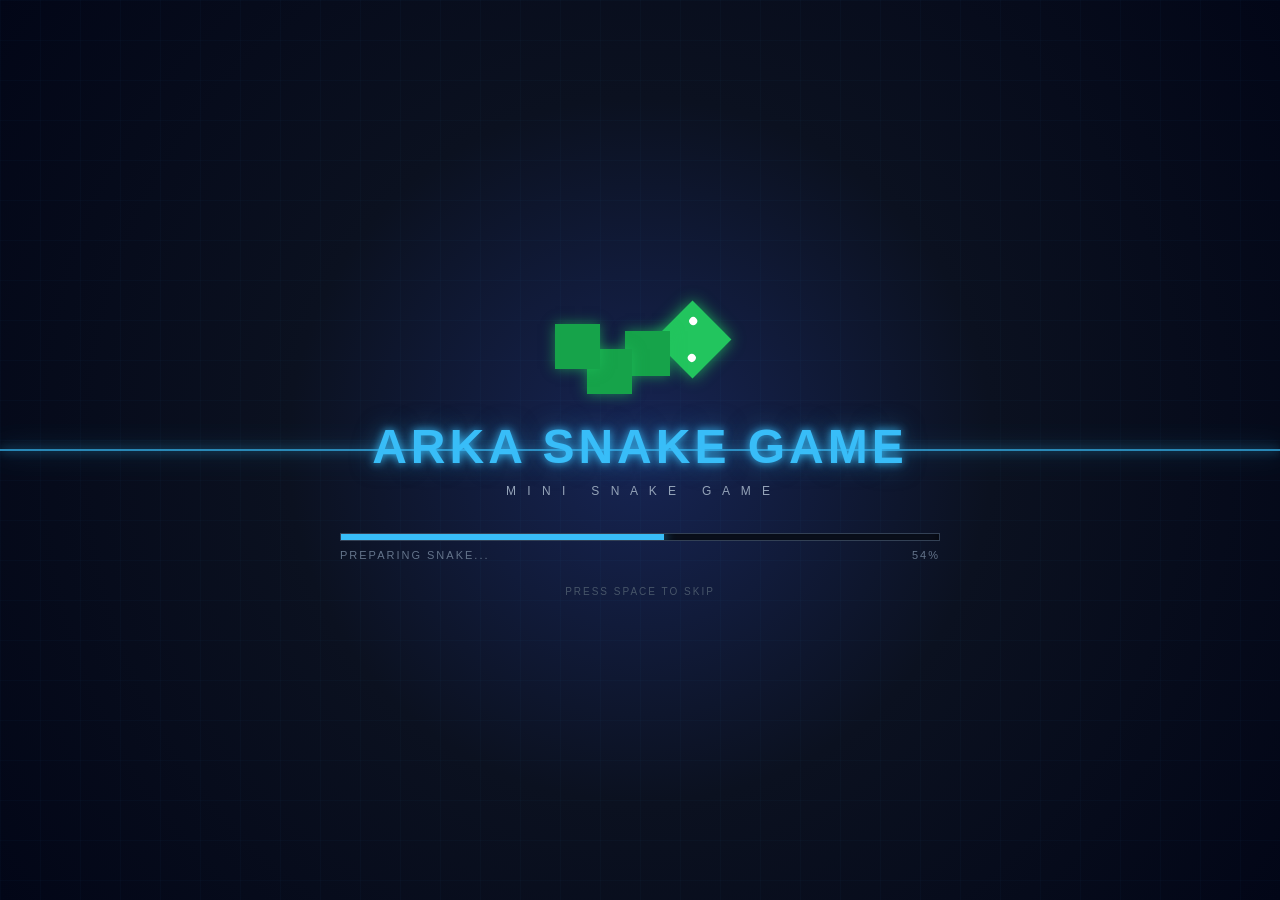
==== commit 2af661fa: "menambahkan fitur dan musik" ====
--- a/arka_snake_game/index.html
+++ b/arka_snake_game/index.html
@@ -4,41 +4,66 @@
 <head>
     <meta charset="UTF-8">
 
-    <meta name="viewport"
-        content="width=device-width,
-        initial-scale=1.0,
-        maximum-scale=1.0,
-        user-scalable=no">
-
-    <meta name="theme-color" content="#050814">
+    <meta
+        name="viewport"
+        content="width=device-width, initial-scale=1.0, maximum-scale=1.0, user-scalable=no"
+    >
+
+    <meta
+        name="theme-color"
+        content="#050814"
+    >
 
     <title>ARKA SNAKE GAME</title>
 
-    <link rel="stylesheet" href="style.css">
+    <link
+        rel="stylesheet"
+        href="style.css"
+    >
 </head>
 
+
 <body>
 
-    <!-- =================================
+    <!-- =========================
          AUDIO
-    ================================== -->
-
-    <audio id="mainMusic" loop preload="auto">
-        <source src="background/main_background.mp4" type="video/mp4">
+    ========================== -->
+
+    <audio
+        id="mainMusic"
+        loop
+        preload="auto"
+    >
+        <source
+            src="background/main_background.mp4"
+            type="audio/mp4"
+        >
     </audio>
 
-    <audio id="coinSound" preload="auto">
-        <source src="background/coin_sound.mp4" type="video/mp4">
+    <audio
+        id="coinSound"
+        preload="auto"
+    >
+        <source
+            src="background/coin_sound.mp4"
+            type="audio/mp4"
+        >
     </audio>
 
-    <audio id="gameOverSound" preload="auto">
-        <source src="background/game_over.mp4" type="video/mp4">
+    <audio
+        id="gameOverSound"
+        preload="auto"
+    >
+        <source
+            src="background/game_over.mp4"
+            type="audio/mp4"
+        >
     </audio>
 
 
-    <!-- =================================
+    <!-- =========================
          SPLASH SCREEN
-    ================================== -->
+    ========================== -->
 
     <div id="splashScreen">
 
@@ -59,19 +84,25 @@
 
             </div>
 
+
             <h1>
                 ARKA SNAKE GAME
             </h1>
 
+
             <p class="subtitle">
                 M I N I &nbsp; S N A K E &nbsp; G A M E
             </p>
 
+
             <div class="loading-box">
 
                 <div class="loading-bar">
+
                     <div id="loadingProgress"></div>
-                </div>
+
+                </div>
+
 
                 <div class="loading-info">
 
@@ -86,6 +117,7 @@
                 </div>
 
             </div>
+
 
             <p class="skip-text">
                 PRESS SPACE TO SKIP
@@ -96,52 +128,63 @@
     </div>
 
 
-    <!-- =================================
-         GAME
-    ================================== -->
+    <!-- =========================
+         GAME CONTAINER
+    ========================== -->
 
     <div id="gameContainer">
 
 
-        <!-- =================================
-             TOP BAR
-        ================================== -->
+        <!-- TOP BAR -->
 
         <div class="top-bar">
 
+
             <div class="game-title">
-                ARKA <span>SNAKE</span>
+                ARKA
+                <span>SNAKE</span>
             </div>
 
 
             <div class="game-stats">
 
+
                 <div class="score-box">
+
                     SCORE :
-                    <span id="score">0</span>
-                </div>
+                    <span id="score">
+                        0
+                    </span>
+
+                </div>
+
 
                 <div class="speed-box">
+
                     SPEED :
-                    <span id="speed">5</span>
-                </div>
+                    <span id="speed">
+                        5
+                    </span>
+
+                </div>
+
 
                 <button
                     id="musicButton"
-                    type="button">
-
+                    type="button"
+                >
                     🔊 MUSIC ON
-
                 </button>
 
-            </div>
-
-        </div>
-
-
-        <!-- =================================
+
+            </div>
+
+        </div>
+
+
+        <!-- =========================
              GAME AREA
-        ================================== -->
+        ========================== -->
 
         <div id="gameArea">
 
@@ -160,18 +203,26 @@
                         GAME OVER
                     </div>
 
+
                     <div class="final-score">
+
                         SCORE :
                         <span id="finalScore">
                             0
                         </span>
+
                     </div>
+
 
                     <div class="restart-text">
                         PRESS SPACE OR TAP RESTART
                     </div>
 
-                    <button id="restartButton">
+
+                    <button
+                        id="restartButton"
+                        type="button"
+                    >
                         RESTART GAME
                     </button>
 
@@ -182,9 +233,9 @@
         </div>
 
 
-        <!-- =================================
+        <!-- =========================
              JOYSTICK
-        ================================== -->
+        ========================== -->
 
         <div id="joystickArea">
 
@@ -199,23 +250,34 @@
         </div>
 
 
-        <!-- =================================
+        <!-- =========================
              CONTROL INFO
-        ================================== -->
+        ========================== -->
 
         <div class="control-info">
 
-            <span>↑ ↓ ← →</span>
-
-            <span>OR</span>
-
-            <span>W A S D</span>
-
-            <span>•</span>
-
-            <span>SWIPE / TOUCH</span>
-
-        </div>
+            <span>
+                ↑ ↓ ← →
+            </span>
+
+            <span>
+                OR
+            </span>
+
+            <span>
+                W A S D
+            </span>
+
+            <span>
+                •
+            </span>
+
+            <span>
+                SWIPE / JOYSTICK
+            </span>
+
+        </div>
+
 
     </div>
 
--- a/arka_snake_game/style.css
+++ b/arka_snake_game/style.css
@@ -1,136 +1,129 @@
-/* =========================================
-   GLOBAL
-========================================= */
+/* =========================
+   RESET
+========================= */
 
 * {
     margin: 0;
     padding: 0;
     box-sizing: border-box;
-
     -webkit-tap-highlight-color: transparent;
 }
+
 
 html,
 body {
     width: 100%;
     height: 100%;
-
-    overflow: hidden;
-}
+}
+
 
 body {
-    background: #050814;
-
-    color: white;
-
-    font-family:
-        Arial,
-        Helvetica,
-        sans-serif;
-
-    user-select: none;
-}
-
-
-/* =========================================
-   SPLASH SCREEN
-========================================= */
-
-#splashScreen {
-    position: fixed;
-
-    inset: 0;
-
-    z-index: 9999;
-
-    display: flex;
-
-    align-items: center;
-    justify-content: center;
-
     overflow: hidden;
 
     background:
         radial-gradient(
             circle at center,
-            #101d38 0%,
-            #07101f 45%,
-            #03050b 100%
+            #111827 0%,
+            #070b16 45%,
+            #02040a 100%
         );
-}
-
-
-/* GRID */
+
+    color: white;
+
+    font-family:
+        "Segoe UI",
+        Arial,
+        sans-serif;
+}
+
+
+/* =========================
+   SPLASH SCREEN
+========================= */
+
+#splashScreen {
+    position: fixed;
+
+    inset: 0;
+
+    z-index: 9999;
+
+    display: flex;
+
+    align-items: center;
+    justify-content: center;
+
+    overflow: hidden;
+
+    background:
+        radial-gradient(
+            circle at center,
+            #172554 0%,
+            #0b1120 45%,
+            #020617 100%
+        );
+}
+
 
 #splashScreen::before {
     content: "";
 
     position: absolute;
 
-    inset: -50%;
+    inset: 0;
+
+    opacity: 0.22;
 
     background-image:
         linear-gradient(
-            rgba(50, 120, 255, 0.06)
-            1px,
+            rgba(56, 189, 248, 0.12) 1px,
             transparent 1px
         ),
         linear-gradient(
             90deg,
-            rgba(50, 120, 255, 0.06)
-            1px,
+            rgba(56, 189, 248, 0.12) 1px,
             transparent 1px
         );
 
     background-size: 40px 40px;
 
-    transform:
-        perspective(500px)
-        rotateX(60deg);
-
-    animation:
-        gridMove 8s linear infinite;
-}
+    animation: gridMove 8s linear infinite;
+}
+
 
 @keyframes gridMove {
 
     from {
-        transform:
-            perspective(500px)
-            rotateX(60deg)
-            translateY(0);
+        transform: translateY(0);
     }
 
     to {
-        transform:
-            perspective(500px)
-            rotateX(60deg)
-            translateY(40px);
-    }
-}
-
-
-/* SCAN LINE */
+        transform: translateY(40px);
+    }
+
+}
+
 
 .scan-line {
     position: absolute;
 
-    top: -10%;
     left: 0;
 
     width: 100%;
+
     height: 2px;
 
-    background:
-        rgba(80, 180, 255, 0.7);
-
-    box-shadow:
-        0 0 15px
-        rgba(80, 180, 255, 0.8);
-
-    animation:
-        scan 4s linear infinite;
-}
+    background: #38bdf8;
+
+    box-shadow:
+        0 0 10px #38bdf8,
+        0 0 25px #38bdf8;
+
+    opacity: 0.7;
+
+    animation: scan 3s linear infinite;
+}
+
 
 @keyframes scan {
 
@@ -141,10 +134,9 @@
     100% {
         top: 105%;
     }
-}
-
-
-/* SPLASH CONTENT */
+
+}
+
 
 .splash-content {
     position: relative;
@@ -157,52 +149,69 @@
 }
 
 
-/* =========================================
-   SPLASH LOGO
-========================================= */
+.splash-content h1 {
+    margin-top: 25px;
+
+    font-size: clamp(28px, 5vw, 48px);
+
+    font-weight: 900;
+
+    letter-spacing: 4px;
+
+    color: #38bdf8;
+
+    text-shadow:
+        0 0 8px rgba(56, 189, 248, 0.9),
+        0 0 25px rgba(56, 189, 248, 0.5);
+}
+
+
+.subtitle {
+    margin-top: 10px;
+
+    font-size: 12px;
+
+    letter-spacing: 4px;
+
+    color: #94a3b8;
+}
+
+
+/* =========================
+   SNAKE LOGO
+========================= */
 
 .snake-logo {
     position: relative;
 
-    width: 110px;
-    height: 110px;
-
-    margin:
-        0 auto 25px;
-}
-
-
-/* LOGO HEAD */
+    width: 170px;
+    height: 90px;
+
+    margin: auto;
+}
+
 
 .logo-head {
     position: absolute;
 
-    top: 0;
-    left: 27px;
+    right: 5px;
+    top: 8px;
 
     width: 55px;
     height: 55px;
 
-    border-radius: 15px;
-
-    background: #20d86b;
-
-    box-shadow:
-        0 0 15px
-        rgba(32, 216, 107, 0.7),
-
-        0 0 35px
-        rgba(32, 216, 107, 0.3);
-}
-
-
-/* LOGO EYES */
+    background: #22c55e;
+
+    box-shadow:
+        0 0 15px rgba(34, 197, 94, 0.8);
+
+    transform: rotate(45deg);
+}
+
 
 .logo-eye {
     position: absolute;
 
-    top: 13px;
-
     width: 8px;
     height: 8px;
 
@@ -211,562 +220,515 @@
     background: white;
 }
 
+
 .logo-eye.left {
-    left: 12px;
-}
+    top: 10px;
+    left: 11px;
+}
+
 
 .logo-eye.right {
-    right: 12px;
-}
-
-
-/* LOGO BODY */
+    bottom: 10px;
+    right: 11px;
+}
+
 
 .logo-body {
     position: absolute;
 
-    width: 40px;
-    height: 40px;
-
-    border-radius: 10px;
-
-    background: #159b50;
-
-    box-shadow:
-        0 0 12px
-        rgba(21, 155, 80, 0.5);
-}
+    width: 45px;
+    height: 45px;
+
+    background: #16a34a;
+
+    box-shadow:
+        0 0 12px rgba(34, 197, 94, 0.6);
+}
+
 
 .body-1 {
-    left: 2px;
+    right: 55px;
+    top: 27px;
+}
+
+
+.body-2 {
+    right: 93px;
     top: 45px;
 }
 
-.body-2 {
-    left: 36px;
-    top: 60px;
-}
 
 .body-3 {
-    left: 70px;
-    top: 75px;
-}
-
-
-/* =========================================
-   SPLASH TEXT
-========================================= */
-
-.splash-content h1 {
-
-    font-size:
-        clamp(28px, 6vw, 48px);
-
-    letter-spacing: 5px;
-
-    color: white;
-
-    text-shadow:
-        0 0 10px
-        rgba(80, 180, 255, 0.6),
-
-        0 0 30px
-        rgba(80, 180, 255, 0.25);
-}
-
-.subtitle {
-
-    margin-top: 10px;
-
-    color: #7890a8;
-
-    font-size: 12px;
-
-    letter-spacing: 3px;
-}
-
-
-/* =========================================
+    right: 125px;
+    top: 20px;
+}
+
+
+/* =========================
    LOADING
-========================================= */
+========================= */
 
 .loading-box {
-
-    width: min(80vw, 420px);
-
-    margin:
-        35px auto 0;
-}
+    width: 100%;
+
+    margin-top: 35px;
+}
+
 
 .loading-bar {
-
     width: 100%;
-    height: 7px;
+    height: 8px;
 
     overflow: hidden;
 
-    border-radius: 20px;
-
-    background: #162235;
-
-    border: 1px solid #24364e;
-}
+    border: 1px solid #334155;
+
+    background: #0f172a;
+
+    box-shadow:
+        inset 0 0 8px rgba(0, 0, 0, 0.8);
+}
+
 
 #loadingProgress {
-
     width: 0%;
     height: 100%;
 
-    background: #36a8ff;
-
-    box-shadow:
-        0 0 12px
-        rgba(54, 168, 255, 0.8);
+    background: #38bdf8;
+
+    box-shadow:
+        0 0 12px #38bdf8;
+
+    transition: width 0.15s linear;
+}
+
+
+.loading-info {
+    display: flex;
+
+    justify-content: space-between;
+
+    margin-top: 8px;
+
+    font-size: 11px;
+
+    letter-spacing: 2px;
+
+    color: #64748b;
+}
+
+
+.skip-text {
+    margin-top: 25px;
+
+    font-size: 10px;
+
+    letter-spacing: 2px;
+
+    color: #475569;
+
+    animation: blink 1.2s infinite;
+}
+
+
+@keyframes blink {
+
+    50% {
+        opacity: 0.3;
+    }
+
+}
+
+
+/* =========================
+   GAME CONTAINER
+========================= */
+
+#gameContainer {
+    width: 100%;
+    height: 100vh;
+
+    display: none;
+
+    flex-direction: column;
+
+    align-items: center;
+
+    justify-content: flex-start;
+
+    gap: 8px;
+
+    padding: 10px;
+
+    overflow: hidden;
+}
+
+
+/* =========================
+   TOP BAR
+========================= */
+
+.top-bar {
+    width: min(94vw, 1200px);
+
+    min-height: 55px;
+
+    display: flex;
+
+    align-items: center;
+
+    justify-content: space-between;
+
+    gap: 15px;
+
+    padding: 8px 12px;
+
+    border: 1px solid rgba(56, 189, 248, 0.25);
+
+    background:
+        rgba(15, 23, 42, 0.9);
+
+    box-shadow:
+        0 0 20px rgba(0, 0, 0, 0.3);
+}
+
+
+.game-title {
+    font-size: clamp(18px, 2vw, 27px);
+
+    font-weight: 900;
+
+    letter-spacing: 2px;
+
+    white-space: nowrap;
+}
+
+
+.game-title span {
+    color: #38bdf8;
+}
+
+
+.game-stats {
+    display: flex;
+
+    align-items: center;
+
+    justify-content: flex-end;
+
+    gap: 8px;
+
+    flex-wrap: nowrap;
+}
+
+
+.score-box,
+.speed-box,
+#musicButton {
+    height: 36px;
+
+    display: flex;
+
+    align-items: center;
+
+    justify-content: center;
+
+    padding: 0 13px;
+
+    border: 1px solid rgba(56, 189, 248, 0.3);
+
+    background: rgba(2, 6, 23, 0.8);
+
+    color: #cbd5e1;
+
+    font-size: 12px;
+
+    font-weight: 700;
+
+    letter-spacing: 1px;
+
+    white-space: nowrap;
+}
+
+
+.score-box span,
+.speed-box span {
+    margin-left: 5px;
+
+    color: #38bdf8;
+
+    font-size: 14px;
+}
+
+
+#musicButton {
+    border: 1px solid #22c55e;
+
+    color: #86efac;
+
+    cursor: pointer;
+
+    font-family: inherit;
 
     transition:
-        width 0.1s linear;
-}
-
-.loading-info {
-
-    display: flex;
-
-    justify-content:
-        space-between;
-
-    margin-top: 10px;
-
-    color: #7c91a7;
-
-    font-size: 11px;
-
-    letter-spacing: 1px;
-}
-
-.skip-text {
-
-    margin-top: 25px;
-
-    color: #53687e;
-
-    font-size: 10px;
-
-    letter-spacing: 2px;
-}
-
-
-/* =========================================
-   GAME CONTAINER
-========================================= */
-
-#gameContainer {
+        0.2s ease;
+
+    user-select: none;
+}
+
+
+#musicButton:hover {
+    background: rgba(34, 197, 94, 0.12);
+
+    box-shadow:
+        0 0 12px rgba(34, 197, 94, 0.25);
+}
+
+
+#musicButton.off {
+    border-color: #475569;
+
+    color: #94a3b8;
+}
+
+
+#musicButton.off:hover {
+    background: rgba(148, 163, 184, 0.08);
+}
+
+
+/* =========================
+   GAME AREA
+========================= */
+
+#gameArea {
+    position: relative;
+
+    width: min(
+        94vw,
+        calc((100vh - 205px) * 1.3333),
+        1200px
+    );
+
+    aspect-ratio: 4 / 3;
+
+    overflow: hidden;
+
+    border: 1px solid rgba(56, 189, 248, 0.4);
+
+    background: #020617;
+
+    box-shadow:
+        0 0 30px rgba(0, 0, 0, 0.55),
+        inset 0 0 25px rgba(0, 0, 0, 0.5);
+}
+
+
+#gameCanvas {
+    display: block;
 
     width: 100%;
     height: 100%;
 
-    display: none;
-
-    flex-direction: column;
-
-    align-items: center;
-
-    justify-content: center;
-
-    background:
-        radial-gradient(
-            circle at center,
-            #0a1425,
-            #050814 70%
-        );
-}
-
-
-/* =========================================
-   TOP BAR
-========================================= */
-
-.top-bar {
-
-    width: min(92vw, 1000px);
-
-    display: flex;
-
-    align-items: center;
-
-    justify-content:
-        space-between;
-
-    gap: 20px;
-
-    margin-bottom: 12px;
-
-    padding: 10px 14px;
-
-    border: 1px solid #1a2a40;
-
-    border-radius: 10px;
-
-    background:
-        rgba(7, 15, 28, 0.9);
-
-    box-shadow:
-        0 0 20px
-        rgba(0, 0, 0, 0.25);
-}
-
-
-/* TITLE */
-
-.game-title {
-
-    font-size: 15px;
-
-    font-weight: bold;
+    touch-action: none;
+}
+
+
+/* =========================
+   NOTIFICATION
+========================= */
+
+#notification {
+    position: absolute;
+
+    top: 12px;
+    left: 50%;
+
+    transform: translateX(-50%);
+
+    z-index: 20;
+
+    min-width: 120px;
+
+    text-align: center;
+
+    font-size: 16px;
+
+    font-weight: 900;
 
     letter-spacing: 2px;
 
-    white-space: nowrap;
-}
-
-.game-title span {
-    color: #36a8ff;
-}
-
-
-/* STATS */
-
-.game-stats {
-
-    display: flex;
-
-    align-items: center;
-
-    justify-content: flex-end;
-
-    gap: 18px;
-}
-
-
-/* SCORE */
-
-.score-box,
-.speed-box {
-
-    color: #8da3b8;
-
-    font-size: 11px;
-
-    letter-spacing: 1px;
-
-    white-space: nowrap;
-}
-
-.score-box span,
-.speed-box span {
-
-    color: white;
-
-    font-size: 13px;
-
-    font-weight: bold;
-
-    margin-left: 4px;
-}
-
-
-/* =========================================
-   MUSIC BUTTON
-========================================= */
-
-#musicButton {
-
-    min-width: 105px;
-
-    padding: 7px 11px;
-
-    border:
-        1px solid #2d5275;
-
-    border-radius: 7px;
-
-    background: #10253a;
-
-    color: #9fd5ff;
-
-    font-size: 9px;
-
-    font-weight: bold;
-
-    letter-spacing: 1px;
-
-    cursor: pointer;
-
-    transition:
-        background 0.2s,
-        border 0.2s,
-        transform 0.2s;
-}
-
-#musicButton:hover {
-
-    background: #163653;
-
-    border-color: #428aca;
-
-    transform:
-        translateY(-1px);
-}
-
-#musicButton.off {
-
-    background: #191d24;
-
-    border-color: #363d46;
-
-    color: #737d89;
-}
-
-
-/* =========================================
-   GAME AREA
-========================================= */
-
-#gameArea {
-
-    position: relative;
-
-    width: min(92vw, 900px);
-
-    aspect-ratio: 4 / 3;
-
-    overflow: hidden;
-
-    border:
-        2px solid #1e3854;
-
-    border-radius: 10px;
-
-    background: #07101c;
-
-    box-shadow:
-        0 0 30px
-        rgba(0, 0, 0, 0.4),
-
-        inset 0 0 30px
-        rgba(0, 0, 0, 0.4);
-}
-
-#gameCanvas {
-
-    display: block;
-
-    width: 100%;
-    height: 100%;
-}
-
-
-/* =========================================
-   NOTIFICATION
-========================================= */
-
-#notification {
-
-    position: absolute;
-
-    top: 15px;
-    left: 50%;
-
-    transform:
-        translateX(-50%);
-
-    z-index: 5;
-
-    color: white;
-
-    font-size: 18px;
-
-    font-weight: bold;
-
-    letter-spacing: 2px;
+    color: #f8fafc;
 
     pointer-events: none;
 
     opacity: 0;
 }
 
+
 #notification.show {
-
-    animation:
-        notificationAnimation
-        0.8s ease;
-}
+    animation: notificationAnimation 0.8s ease;
+}
+
 
 @keyframes notificationAnimation {
 
     0% {
         opacity: 0;
-
-        transform:
-            translate(-50%, -10px);
-    }
-
-    25% {
+        transform: translate(-50%, -10px);
+    }
+
+    20% {
         opacity: 1;
-
-        transform:
-            translate(-50%, 0);
+        transform: translate(-50%, 0);
     }
 
     75% {
         opacity: 1;
-
-        transform:
-            translate(-50%, 0);
+        transform: translate(-50%, 0);
     }
 
     100% {
         opacity: 0;
-
-        transform:
-            translate(-50%, -10px);
-    }
-}
-
-
-/* =========================================
+        transform: translate(-50%, -5px);
+    }
+
+}
+
+
+/* =========================
    GAME OVER
-========================================= */
+========================= */
 
 #gameOver {
-
     position: absolute;
 
     inset: 0;
 
-    z-index: 10;
+    z-index: 50;
 
     display: none;
 
     align-items: center;
+
     justify-content: center;
 
+    background: rgba(2, 6, 23, 0.78);
+
+    backdrop-filter: blur(4px);
+}
+
+
+#gameOver.show {
+    display: flex;
+}
+
+
+.game-over-box {
+    width: min(85%, 420px);
+
+    padding: 35px 25px;
+
+    text-align: center;
+
+    border: 1px solid rgba(248, 113, 113, 0.5);
+
     background:
-        rgba(2, 6, 12, 0.78);
-
-    backdrop-filter:
-        blur(3px);
-}
-
-.game-over-box {
-
-    width: min(80%, 400px);
-
-    padding: 30px;
-
-    text-align: center;
-
-    border:
-        1px solid #2d5275;
-
-    border-radius: 12px;
-
-    background: #0b1727;
-
-    box-shadow:
-        0 0 30px
-        rgba(0, 0, 0, 0.6);
-}
+        rgba(15, 23, 42, 0.95);
+
+    box-shadow:
+        0 0 35px rgba(0, 0, 0, 0.5);
+}
+
 
 .game-over-title {
-
-    font-size:
-        clamp(28px, 5vw, 45px);
-
-    font-weight: bold;
-
-    letter-spacing: 4px;
-
-    color: #ff5364;
+    font-size: clamp(30px, 5vw, 48px);
+
+    font-weight: 900;
+
+    letter-spacing: 3px;
+
+    color: #f87171;
 
     text-shadow:
-        0 0 15px
-        rgba(255, 83, 100, 0.5);
-}
+        0 0 15px rgba(248, 113, 113, 0.5);
+}
+
 
 .final-score {
-
     margin-top: 15px;
 
-    color: #93a8bc;
-
-    font-size: 13px;
+    font-size: 18px;
+
+    color: #cbd5e1;
+}
+
+
+.final-score span {
+    color: #38bdf8;
+
+    font-weight: 900;
+}
+
+
+.restart-text {
+    margin-top: 20px;
+
+    font-size: 10px;
 
     letter-spacing: 1px;
-}
-
-.final-score span {
-
-    color: white;
-
-    font-size: 20px;
-
-    font-weight: bold;
-}
-
-.restart-text {
-
-    margin-top: 18px;
-
-    color: #71869a;
-
-    font-size: 10px;
+
+    color: #64748b;
+}
+
+
+#restartButton {
+    margin-top: 20px;
+
+    padding: 12px 22px;
+
+    border: 1px solid #38bdf8;
+
+    background: #0f172a;
+
+    color: #38bdf8;
+
+    font-family: inherit;
+
+    font-weight: 800;
 
     letter-spacing: 1px;
-}
-
-#restartButton {
-
-    margin-top: 20px;
-
-    padding: 11px 22px;
-
-    border:
-        1px solid #2d5275;
-
-    border-radius: 7px;
-
-    background: #10253a;
-
-    color: #9fd5ff;
-
-    font-size: 10px;
-
-    font-weight: bold;
-
-    letter-spacing: 1px;
 
     cursor: pointer;
-}
+
+    transition:
+        0.2s ease;
+}
+
 
 #restartButton:hover {
-    background: #163653;
-}
-
-
-/* =========================================
-   JOYSTICK
-========================================= */
+    background: #38bdf8;
+
+    color: #020617;
+
+    box-shadow:
+        0 0 18px rgba(56, 189, 248, 0.5);
+}
+
+
+/* =========================
+   JOYSTICK AREA
+========================= */
 
 #joystickArea {
-
-    display: none;
-
-    width: 140px;
-    height: 140px;
-
-    margin-top: 10px;
+    width: 100%;
+
+    height: 125px;
+
+    display: flex;
 
     align-items: center;
+
     justify-content: center;
 
     flex-shrink: 0;
@@ -774,44 +736,54 @@
     touch-action: none;
 }
 
+
 #joystick {
-
     position: relative;
 
-    width: 120px;
-    height: 120px;
+    width: 105px;
+    height: 105px;
 
     border-radius: 50%;
 
-    border:
-        2px solid #274766;
+    border: 2px solid rgba(56, 189, 248, 0.55);
 
     background:
         radial-gradient(
             circle,
-            #142b43,
-            #091524
+            rgba(56, 189, 248, 0.12),
+            rgba(15, 23, 42, 0.85)
         );
 
     box-shadow:
-        inset 0 0 20px
-        rgba(0, 0, 0, 0.6),
-
-        0 0 20px
-        rgba(0, 0, 0, 0.3);
+        0 0 20px rgba(56, 189, 248, 0.15);
 
     touch-action: none;
-}
+
+    user-select: none;
+}
+
+
+#joystick::before {
+    content: "";
+
+    position: absolute;
+
+    inset: 20px;
+
+    border-radius: 50%;
+
+    border: 1px dashed rgba(148, 163, 184, 0.3);
+}
+
 
 #joystickStick {
-
     position: absolute;
 
+    left: 50%;
     top: 50%;
-    left: 50%;
-
-    width: 52px;
-    height: 52px;
+
+    width: 48px;
+    height: 48px;
 
     display: flex;
 
@@ -823,281 +795,284 @@
 
     border-radius: 50%;
 
-    background: #1b5f8e;
-
-    border:
-        2px solid #4a9bd0;
-
-    color: #bde5ff;
-
-    font-size: 20px;
-
-    box-shadow:
-        0 0 15px
-        rgba(40, 150, 220, 0.4);
-
-    touch-action: none;
-}
-
-
-/* =========================================
+    background:
+        #38bdf8;
+
+    color: #082f49;
+
+    font-size: 18px;
+
+    box-shadow:
+        0 0 18px rgba(56, 189, 248, 0.55);
+
+    pointer-events: none;
+
+    transition:
+        transform 0.05s linear;
+}
+
+
+/* =========================
    CONTROL INFO
-========================================= */
+========================= */
 
 .control-info {
-
     display: flex;
 
     align-items: center;
+
     justify-content: center;
 
-    gap: 12px;
-
-    margin-top: 12px;
-
-    color: #586d82;
+    gap: 10px;
+
+    width: 100%;
+
+    min-height: 18px;
+
+    color: #64748b;
 
     font-size: 9px;
 
     letter-spacing: 1px;
-}
+
+    text-align: center;
+}
+
 
 .control-info span:first-child,
 .control-info span:nth-child(3) {
-    color: #7c94aa;
-}
-
-
-/* =========================================
+    color: #94a3b8;
+
+    font-weight: 700;
+}
+
+
+/* =========================
    TABLET
-========================================= */
+========================= */
 
 @media (max-width: 900px) {
+
+    #gameArea {
+        width: min(
+            94vw,
+            calc((100vh - 205px) * 1.3333)
+        );
+    }
+
 
     .top-bar {
         width: 94vw;
     }
 
+
+    .game-title {
+        font-size: 18px;
+    }
+
+}
+
+
+/* =========================
+   MOBILE
+========================= */
+
+@media (max-width: 600px) {
+
+    #gameContainer {
+        gap: 5px;
+
+        padding: 6px;
+    }
+
+
+    .top-bar {
+        min-height: 48px;
+
+        padding: 6px 8px;
+
+        gap: 6px;
+    }
+
+
+    .game-title {
+        font-size: 15px;
+
+        letter-spacing: 1px;
+    }
+
+
+    .game-stats {
+        gap: 4px;
+    }
+
+
+    .score-box,
+    .speed-box,
+    #musicButton {
+        height: 30px;
+
+        padding: 0 7px;
+
+        font-size: 9px;
+
+        letter-spacing: 0;
+    }
+
+
+    .score-box span,
+    .speed-box span {
+        font-size: 11px;
+    }
+
+
+    #musicButton {
+        font-size: 0;
+    }
+
+
+    #musicButton::before {
+        content: "🔊";
+
+        font-size: 14px;
+    }
+
+
+    #musicButton.off::before {
+        content: "🔇";
+    }
+
+
     #gameArea {
         width: 94vw;
-    }
-}
-
-
-/* =========================================
-   MOBILE
-========================================= */
-
-@media (max-width: 600px) {
-
-    #gameContainer {
-
-        justify-content:
-            flex-start;
-
-        padding-top: 8px;
-    }
-
-
-    .top-bar {
-
-        width: 96vw;
-
-        padding: 8px 10px;
-
-        margin-bottom: 6px;
-
-        gap: 8px;
-    }
-
+
+        max-width: 600px;
+
+        aspect-ratio: 4 / 3;
+    }
+
+
+    #joystickArea {
+        height: 105px;
+    }
+
+
+    #joystick {
+        width: 88px;
+        height: 88px;
+    }
+
+
+    #joystickStick {
+        width: 42px;
+        height: 42px;
+
+        font-size: 15px;
+    }
+
+
+    .control-info {
+        font-size: 8px;
+
+        gap: 6px;
+    }
+
+}
+
+
+/* =========================
+   SMALL MOBILE
+========================= */
+
+@media (max-width: 380px) {
 
     .game-title {
-
-        font-size: 11px;
-
-        letter-spacing: 1px;
-    }
-
-
-    .game-stats {
-
-        gap: 7px;
+        font-size: 13px;
     }
 
 
     .score-box,
     .speed-box {
+        padding: 0 5px;
 
         font-size: 8px;
-
-        letter-spacing: 0;
-    }
-
-
-    .score-box span,
-    .speed-box span {
-
-        font-size: 10px;
-
-        margin-left: 2px;
-    }
-
-
-    #musicButton {
-
-        min-width: auto;
-
-        padding: 6px 7px;
-
+    }
+
+
+    #gameArea {
+        width: 95vw;
+    }
+
+
+    #joystickArea {
+        height: 90px;
+    }
+
+
+    #joystick {
+        width: 76px;
+        height: 76px;
+    }
+
+
+    #joystickStick {
+        width: 36px;
+        height: 36px;
+    }
+
+
+    .control-info {
         font-size: 7px;
-
-        letter-spacing: 0;
+    }
+
+}
+
+
+/* =========================
+   SHORT SCREEN / LANDSCAPE
+========================= */
+
+@media (max-height: 650px) {
+
+    #gameContainer {
+        gap: 4px;
+
+        padding: 5px;
+    }
+
+
+    .top-bar {
+        min-height: 42px;
     }
 
 
     #gameArea {
-
-        width: 96vw;
-
-        height: auto;
-
-        aspect-ratio: 4 / 3;
-
-        max-height: none;
+        width: min(
+            90vw,
+            calc((100vh - 150px) * 1.3333)
+        );
     }
 
 
     #joystickArea {
-
-        display: flex;
-
-        width: 125px;
-        height: 125px;
-
-        margin-top: 8px;
+        height: 75px;
     }
 
 
     #joystick {
-
-        width: 110px;
-        height: 110px;
+        width: 65px;
+        height: 65px;
     }
 
 
     #joystickStick {
-
-        width: 48px;
-        height: 48px;
-
-        font-size: 18px;
+        width: 34px;
+        height: 34px;
     }
 
 
     .control-info {
         display: none;
     }
-}
-
-
-/* =========================================
-   SMALL MOBILE
-========================================= */
-
-@media (max-width: 380px) {
-
-    .top-bar {
-        padding: 6px 8px;
-    }
-
-    .game-title {
-        font-size: 9px;
-    }
-
-    .game-stats {
-        gap: 5px;
-    }
-
-    .score-box,
-    .speed-box {
-        font-size: 7px;
-    }
-
-    .score-box span,
-    .speed-box span {
-        font-size: 9px;
-    }
-
-    #musicButton {
-
-        padding: 5px 6px;
-
-        font-size: 6px;
-    }
-
-    #gameArea {
-        width: 96vw;
-    }
-
-    #joystickArea {
-
-        width: 115px;
-        height: 115px;
-
-        margin-top: 5px;
-    }
-
-    #joystick {
-
-        width: 100px;
-        height: 100px;
-    }
-
-    #joystickStick {
-
-        width: 44px;
-        height: 44px;
-
-        font-size: 16px;
-    }
-}
-
-
-/* =========================================
-   LANDSCAPE MOBILE
-========================================= */
-
-@media (max-width: 900px)
-and (orientation: landscape) {
-
-    #gameContainer {
-        padding-top: 5px;
-    }
-
-    .top-bar {
-        margin-bottom: 4px;
-    }
-
-    #gameArea {
-
-        height: 72vh;
-
-        width: auto;
-
-        aspect-ratio: 4 / 3;
-    }
-
-    #joystickArea {
-
-        position: absolute;
-
-        right: 15px;
-        bottom: 15px;
-
-        margin: 0;
-    }
-
-    .control-info {
-        display: none;
-    }
+
 }
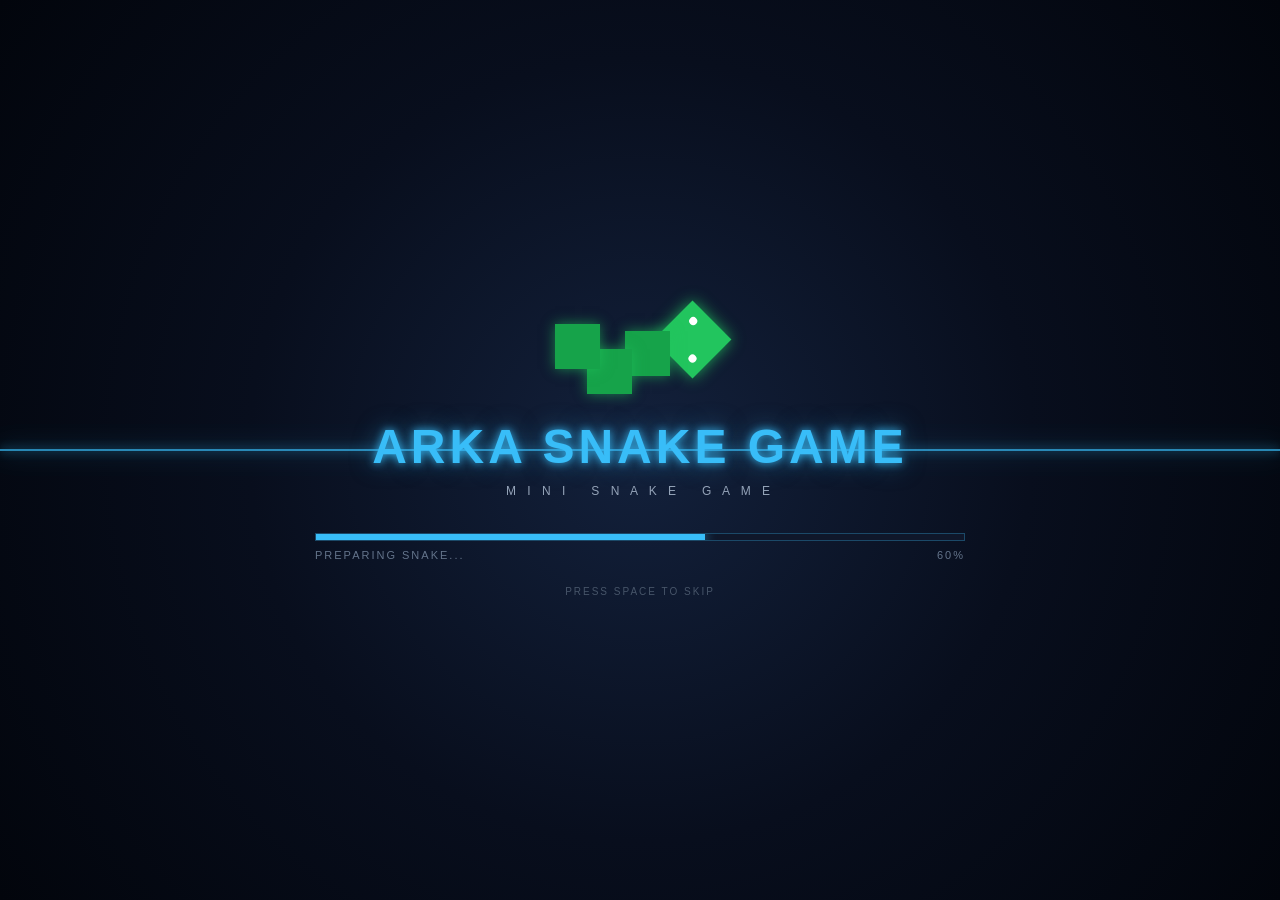
==== commit 18b7b338: "update" ====
--- a/arka_snake_game/index.html
+++ b/arka_snake_game/index.html
@@ -4,66 +4,41 @@
 <head>
     <meta charset="UTF-8">
 
-    <meta
-        name="viewport"
-        content="width=device-width, initial-scale=1.0, maximum-scale=1.0, user-scalable=no"
-    >
-
-    <meta
-        name="theme-color"
-        content="#050814"
-    >
+    <meta name="viewport"
+        content="width=device-width,
+        initial-scale=1.0,
+        maximum-scale=1.0,
+        user-scalable=no">
+
+    <meta name="theme-color" content="#050814">
 
     <title>ARKA SNAKE GAME</title>
 
-    <link
-        rel="stylesheet"
-        href="style.css"
-    >
+    <link rel="stylesheet" href="style.css">
 </head>
 
-
 <body>
 
-    <!-- =========================
+    <!-- =================================
          AUDIO
-    ========================== -->
-
-    <audio
-        id="mainMusic"
-        loop
-        preload="auto"
-    >
-        <source
-            src="background/main_background.mp4"
-            type="audio/mp4"
-        >
+    ================================== -->
+
+    <audio id="mainMusic" loop preload="auto">
+        <source src="background/main_background.mp4" type="video/mp4">
     </audio>
 
-    <audio
-        id="coinSound"
-        preload="auto"
-    >
-        <source
-            src="background/coin_sound.mp4"
-            type="audio/mp4"
-        >
+    <audio id="coinSound" preload="auto">
+        <source src="background/coin_sound.mp4" type="video/mp4">
     </audio>
 
-    <audio
-        id="gameOverSound"
-        preload="auto"
-    >
-        <source
-            src="background/game_over.mp4"
-            type="audio/mp4"
-        >
+    <audio id="gameOverSound" preload="auto">
+        <source src="background/game_over.mp4" type="video/mp4">
     </audio>
 
 
-    <!-- =========================
+    <!-- =================================
          SPLASH SCREEN
-    ========================== -->
+    ================================== -->
 
     <div id="splashScreen">
 
@@ -84,25 +59,19 @@
 
             </div>
 
-
             <h1>
                 ARKA SNAKE GAME
             </h1>
 
-
             <p class="subtitle">
                 M I N I &nbsp; S N A K E &nbsp; G A M E
             </p>
 
-
             <div class="loading-box">
 
                 <div class="loading-bar">
-
                     <div id="loadingProgress"></div>
-
-                </div>
-
+                </div>
 
                 <div class="loading-info">
 
@@ -118,7 +87,6 @@
 
             </div>
 
-
             <p class="skip-text">
                 PRESS SPACE TO SKIP
             </p>
@@ -128,63 +96,52 @@
     </div>
 
 
-    <!-- =========================
-         GAME CONTAINER
-    ========================== -->
+    <!-- =================================
+         GAME
+    ================================== -->
 
     <div id="gameContainer">
 
 
-        <!-- TOP BAR -->
+        <!-- =================================
+             TOP BAR
+        ================================== -->
 
         <div class="top-bar">
 
-
             <div class="game-title">
-                ARKA
-                <span>SNAKE</span>
+                ARKA <span>SNAKE</span>
             </div>
 
 
             <div class="game-stats">
 
-
                 <div class="score-box">
-
                     SCORE :
-                    <span id="score">
-                        0
-                    </span>
-
-                </div>
-
+                    <span id="score">0</span>
+                </div>
 
                 <div class="speed-box">
-
                     SPEED :
-                    <span id="speed">
-                        5
-                    </span>
-
-                </div>
-
+                    <span id="speed">5</span>
+                </div>
 
                 <button
                     id="musicButton"
-                    type="button"
-                >
+                    type="button">
+
                     🔊 MUSIC ON
+
                 </button>
 
-
-            </div>
-
-        </div>
-
-
-        <!-- =========================
+            </div>
+
+        </div>
+
+
+        <!-- =================================
              GAME AREA
-        ========================== -->
+        ================================== -->
 
         <div id="gameArea">
 
@@ -203,26 +160,18 @@
                         GAME OVER
                     </div>
 
-
                     <div class="final-score">
-
                         SCORE :
                         <span id="finalScore">
                             0
                         </span>
-
                     </div>
-
 
                     <div class="restart-text">
                         PRESS SPACE OR TAP RESTART
                     </div>
 
-
-                    <button
-                        id="restartButton"
-                        type="button"
-                    >
+                    <button id="restartButton">
                         RESTART GAME
                     </button>
 
@@ -233,9 +182,9 @@
         </div>
 
 
-        <!-- =========================
+        <!-- =================================
              JOYSTICK
-        ========================== -->
+        ================================== -->
 
         <div id="joystickArea">
 
@@ -250,34 +199,23 @@
         </div>
 
 
-        <!-- =========================
+        <!-- =================================
              CONTROL INFO
-        ========================== -->
+        ================================== -->
 
         <div class="control-info">
 
-            <span>
-                ↑ ↓ ← →
-            </span>
-
-            <span>
-                OR
-            </span>
-
-            <span>
-                W A S D
-            </span>
-
-            <span>
-                •
-            </span>
-
-            <span>
-                SWIPE / JOYSTICK
-            </span>
-
-        </div>
-
+            <span>↑ ↓ ← →</span>
+
+            <span>OR</span>
+
+            <span>W A S D</span>
+
+            <span>•</span>
+
+            <span>SWIPE / TOUCH</span>
+
+        </div>
 
     </div>
 
--- a/arka_snake_game/style.css
+++ b/arka_snake_game/style.css
@@ -1,11 +1,12 @@
-/* =========================
+/* ==================================================
    RESET
-========================= */
+================================================== */
 
 * {
     margin: 0;
     padding: 0;
     box-sizing: border-box;
+
     -webkit-tap-highlight-color: transparent;
 }
 
@@ -18,17 +19,18 @@
 
 
 body {
+
     overflow: hidden;
 
     background:
         radial-gradient(
             circle at center,
-            #111827 0%,
-            #070b16 45%,
+            #101827 0%,
+            #070b16 50%,
             #02040a 100%
         );
 
-    color: white;
+    color: #ffffff;
 
     font-family:
         "Segoe UI",
@@ -37,11 +39,13 @@
 }
 
 
-/* =========================
+
+/* ==================================================
    SPLASH SCREEN
-========================= */
+================================================== */
 
 #splashScreen {
+
     position: fixed;
 
     inset: 0;
@@ -51,6 +55,7 @@
     display: flex;
 
     align-items: center;
+
     justify-content: center;
 
     overflow: hidden;
@@ -58,21 +63,20 @@
     background:
         radial-gradient(
             circle at center,
-            #172554 0%,
-            #0b1120 45%,
-            #020617 100%
+            #13213c 0%,
+            #080e1d 50%,
+            #02050c 100%
         );
 }
 
 
-#splashScreen::before {
-    content: "";
+.splash-grid {
 
     position: absolute;
 
     inset: 0;
 
-    opacity: 0.22;
+    opacity: 0.25;
 
     background-image:
         linear-gradient(
@@ -87,7 +91,8 @@
 
     background-size: 40px 40px;
 
-    animation: gridMove 8s linear infinite;
+    animation:
+        gridMove 8s linear infinite;
 }
 
 
@@ -105,6 +110,7 @@
 
 
 .scan-line {
+
     position: absolute;
 
     left: 0;
@@ -121,11 +127,12 @@
 
     opacity: 0.7;
 
-    animation: scan 3s linear infinite;
-}
-
-
-@keyframes scan {
+    animation:
+        scanMove 3s linear infinite;
+}
+
+
+@keyframes scanMove {
 
     0% {
         top: -5%;
@@ -139,20 +146,23 @@
 
 
 .splash-content {
+
     position: relative;
 
     z-index: 2;
 
-    width: min(90vw, 600px);
+    width: min(90vw, 650px);
 
     text-align: center;
 }
 
 
 .splash-content h1 {
+
     margin-top: 25px;
 
-    font-size: clamp(28px, 5vw, 48px);
+    font-size:
+        clamp(28px, 5vw, 48px);
 
     font-weight: 900;
 
@@ -167,24 +177,28 @@
 
 
 .subtitle {
+
     margin-top: 10px;
 
+    color: #94a3b8;
+
     font-size: 12px;
 
     letter-spacing: 4px;
-
-    color: #94a3b8;
-}
-
-
-/* =========================
+}
+
+
+
+/* ==================================================
    SNAKE LOGO
-========================= */
+================================================== */
 
 .snake-logo {
+
     position: relative;
 
     width: 170px;
+
     height: 90px;
 
     margin: auto;
@@ -192,12 +206,15 @@
 
 
 .logo-head {
+
     position: absolute;
 
     right: 5px;
+
     top: 8px;
 
     width: 55px;
+
     height: 55px;
 
     background: #22c55e;
@@ -210,33 +227,41 @@
 
 
 .logo-eye {
+
     position: absolute;
 
     width: 8px;
+
     height: 8px;
 
     border-radius: 50%;
 
-    background: white;
+    background: #ffffff;
 }
 
 
 .logo-eye.left {
+
     top: 10px;
+
     left: 11px;
 }
 
 
 .logo-eye.right {
+
+    right: 10px;
+
     bottom: 10px;
-    right: 11px;
 }
 
 
 .logo-body {
+
     position: absolute;
 
     width: 45px;
+
     height: 45px;
 
     background: #16a34a;
@@ -247,28 +272,36 @@
 
 
 .body-1 {
+
     right: 55px;
+
     top: 27px;
 }
 
 
 .body-2 {
+
     right: 93px;
+
     top: 45px;
 }
 
 
 .body-3 {
+
     right: 125px;
+
     top: 20px;
 }
 
 
-/* =========================
+
+/* ==================================================
    LOADING
-========================= */
+================================================== */
 
 .loading-box {
+
     width: 100%;
 
     margin-top: 35px;
@@ -276,22 +309,25 @@
 
 
 .loading-bar {
+
     width: 100%;
+
     height: 8px;
 
     overflow: hidden;
 
-    border: 1px solid #334155;
+    border:
+        1px solid
+        rgba(56, 189, 248, 0.3);
 
     background: #0f172a;
-
-    box-shadow:
-        inset 0 0 8px rgba(0, 0, 0, 0.8);
 }
 
 
 #loadingProgress {
+
     width: 0%;
+
     height: 100%;
 
     background: #38bdf8;
@@ -299,35 +335,41 @@
     box-shadow:
         0 0 12px #38bdf8;
 
-    transition: width 0.15s linear;
+    transition:
+        width 0.15s linear;
 }
 
 
 .loading-info {
+
     display: flex;
 
+    align-items: center;
+
     justify-content: space-between;
 
     margin-top: 8px;
 
+    color: #64748b;
+
     font-size: 11px;
 
     letter-spacing: 2px;
-
-    color: #64748b;
 }
 
 
 .skip-text {
+
     margin-top: 25px;
 
+    color: #475569;
+
     font-size: 10px;
 
     letter-spacing: 2px;
 
-    color: #475569;
-
-    animation: blink 1.2s infinite;
+    animation:
+        blink 1.2s infinite;
 }
 
 
@@ -340,12 +382,15 @@
 }
 
 
-/* =========================
+
+/* ==================================================
    GAME CONTAINER
-========================= */
+================================================== */
 
 #gameContainer {
+
     width: 100%;
+
     height: 100vh;
 
     display: none;
@@ -356,256 +401,524 @@
 
     justify-content: flex-start;
 
+    gap: 7px;
+
+    padding:
+        10px 10px 5px;
+
+    overflow: hidden;
+}
+
+
+
+/* ==================================================
+   TOP BAR
+================================================== */
+
+.top-bar {
+
+    width:
+        min(98vw, 1400px);
+
+    min-height: 52px;
+
+    display: flex;
+
+    align-items: center;
+
+    justify-content: space-between;
+
+    gap: 20px;
+
+    padding:
+        6px 14px;
+
+    border:
+        1px solid
+        rgba(56, 189, 248, 0.28);
+
+    background:
+        linear-gradient(
+            90deg,
+            rgba(8, 15, 31, 0.96),
+            rgba(13, 23, 42, 0.92),
+            rgba(8, 15, 31, 0.96)
+        );
+
+    box-shadow:
+        0 0 25px rgba(0, 0, 0, 0.35),
+        inset 0 -1px 0 rgba(56, 189, 248, 0.08);
+}
+
+
+.game-title {
+
+    display: flex;
+
+    align-items: center;
+
+    gap: 7px;
+
+    white-space: nowrap;
+
+    font-size:
+        clamp(18px, 2vw, 25px);
+
+    font-weight: 900;
+
+    letter-spacing: 2px;
+}
+
+
+.title-main {
+
+    color: #f8fafc;
+
+    text-shadow:
+        0 0 8px rgba(255, 255, 255, 0.15);
+}
+
+
+.title-accent {
+
+    color: #34d399;
+
+    text-shadow:
+        0 0 10px rgba(52, 211, 153, 0.45);
+}
+
+
+.game-stats {
+
+    display: flex;
+
+    align-items: center;
+
+    justify-content: flex-end;
+
     gap: 8px;
-
-    padding: 10px;
-
-    overflow: hidden;
-}
-
-
-/* =========================
-   TOP BAR
-========================= */
-
-.top-bar {
-    width: min(94vw, 1200px);
-
-    min-height: 55px;
+}
+
+
+.stat-box {
+
+    height: 35px;
 
     display: flex;
 
     align-items: center;
 
-    justify-content: space-between;
-
-    gap: 15px;
-
-    padding: 8px 12px;
-
-    border: 1px solid rgba(56, 189, 248, 0.25);
+    justify-content: center;
+
+    min-width: 115px;
+
+    padding:
+        0 12px;
+
+    border:
+        1px solid
+        rgba(56, 189, 248, 0.2);
 
     background:
-        rgba(15, 23, 42, 0.9);
-
-    box-shadow:
-        0 0 20px rgba(0, 0, 0, 0.3);
-}
-
-
-.game-title {
-    font-size: clamp(18px, 2vw, 27px);
+        rgba(2, 6, 23, 0.7);
+
+    font-size: 11px;
+
+    letter-spacing: 1px;
+}
+
+
+.stat-label {
+
+    color: #64748b;
+
+    font-weight: 700;
+}
+
+
+.stat-colon {
+
+    margin:
+        0 5px;
+
+    color: #334155;
+}
+
+
+.stat-value {
+
+    color: #f8fafc;
+
+    font-size: 14px;
 
     font-weight: 900;
 
-    letter-spacing: 2px;
-
-    white-space: nowrap;
-}
-
-
-.game-title span {
-    color: #38bdf8;
-}
-
-
-.game-stats {
+    text-shadow:
+        0 0 8px rgba(56, 189, 248, 0.4);
+}
+
+
+
+/* ==================================================
+   MUSIC BUTTON
+================================================== */
+
+#musicButton {
+
+    height: 35px;
+
     display: flex;
 
     align-items: center;
 
-    justify-content: flex-end;
-
-    gap: 8px;
-
-    flex-wrap: nowrap;
-}
-
-
-.score-box,
-.speed-box,
-#musicButton {
-    height: 36px;
-
-    display: flex;
-
-    align-items: center;
-
     justify-content: center;
 
-    padding: 0 13px;
-
-    border: 1px solid rgba(56, 189, 248, 0.3);
-
-    background: rgba(2, 6, 23, 0.8);
-
-    color: #cbd5e1;
-
-    font-size: 12px;
-
-    font-weight: 700;
+    gap: 6px;
+
+    min-width: 105px;
+
+    padding:
+        0 12px;
+
+    border:
+        1px solid
+        rgba(52, 211, 153, 0.5);
+
+    background:
+        rgba(6, 24, 22, 0.7);
+
+    color: #6ee7b7;
+
+    font-family: inherit;
+
+    font-size: 10px;
+
+    font-weight: 800;
 
     letter-spacing: 1px;
 
-    white-space: nowrap;
-}
-
-
-.score-box span,
-.speed-box span {
-    margin-left: 5px;
-
-    color: #38bdf8;
-
-    font-size: 14px;
-}
-
-
-#musicButton {
-    border: 1px solid #22c55e;
-
-    color: #86efac;
-
     cursor: pointer;
-
-    font-family: inherit;
 
     transition:
         0.2s ease;
 
-    user-select: none;
+    box-shadow:
+        inset 0 0 10px
+        rgba(52, 211, 153, 0.04);
 }
 
 
 #musicButton:hover {
-    background: rgba(34, 197, 94, 0.12);
+
+    background:
+        rgba(52, 211, 153, 0.12);
+
+    border-color:
+        #34d399;
 
     box-shadow:
-        0 0 12px rgba(34, 197, 94, 0.25);
+        0 0 15px
+        rgba(52, 211, 153, 0.2);
 }
 
 
 #musicButton.off {
-    border-color: #475569;
-
-    color: #94a3b8;
+
+    border-color:
+        rgba(100, 116, 139, 0.5);
+
+    background:
+        rgba(15, 23, 42, 0.8);
+
+    color: #64748b;
 }
 
 
 #musicButton.off:hover {
-    background: rgba(148, 163, 184, 0.08);
-}
-
-
-/* =========================
+
+    border-color:
+        #94a3b8;
+
+    color: #cbd5e1;
+}
+
+
+
+/* ==================================================
    GAME AREA
-========================= */
+================================================== */
 
 #gameArea {
+
     position: relative;
 
-    width: min(
-        94vw,
-        calc((100vh - 205px) * 1.3333),
-        1200px
-    );
-
-    aspect-ratio: 4 / 3;
+    width:
+        min(98vw, 1400px);
+
+    /*
+       Tinggi otomatis mengikuti
+       ukuran desktop pengguna.
+    */
+
+    height:
+        min(
+            calc(100vh - 190px),
+            720px
+        );
+
+    min-height: 260px;
 
     overflow: hidden;
 
-    border: 1px solid rgba(56, 189, 248, 0.4);
+    border:
+        2px solid
+        rgba(56, 189, 248, 0.38);
 
     background: #020617;
 
     box-shadow:
-        0 0 30px rgba(0, 0, 0, 0.55),
-        inset 0 0 25px rgba(0, 0, 0, 0.5);
+        0 0 25px rgba(0, 0, 0, 0.5),
+        inset 0 0 25px rgba(0, 0, 0, 0.4);
+}
+
+
+#gameArea::before {
+
+    content: "";
+
+    position: absolute;
+
+    inset: 0;
+
+    z-index: 2;
+
+    pointer-events: none;
+
+    border:
+        1px solid
+        rgba(255, 255, 255, 0.025);
 }
 
 
 #gameCanvas {
+
     display: block;
 
     width: 100%;
+
     height: 100%;
 
     touch-action: none;
 }
 
 
-/* =========================
-   NOTIFICATION
-========================= */
+
+/* ==================================================
+   GAME SCAN LINE
+================================================== */
+
+.game-scan-line {
+
+    position: absolute;
+
+    left: 0;
+
+    top: -10px;
+
+    width: 100%;
+
+    height: 1px;
+
+    z-index: 3;
+
+    pointer-events: none;
+
+    background:
+        rgba(56, 189, 248, 0.22);
+
+    box-shadow:
+        0 0 8px
+        rgba(56, 189, 248, 0.35);
+
+    animation:
+        gameScan 5s linear infinite;
+}
+
+
+@keyframes gameScan {
+
+    0% {
+        top: 0%;
+    }
+
+    100% {
+        top: 100%;
+    }
+
+}
+
+
+
+/* ==================================================
+   FOOD NOTIFICATION
+================================================== */
 
 #notification {
+
     position: absolute;
 
-    top: 12px;
+    top: 50%;
+
     left: 50%;
 
-    transform: translateX(-50%);
-
     z-index: 20;
 
-    min-width: 120px;
+    min-width: 190px;
+
+    padding:
+        10px 20px;
 
     text-align: center;
 
-    font-size: 16px;
+    opacity: 0;
+
+    pointer-events: none;
+
+    transform:
+        translate(-50%, -50%)
+        scale(0.7);
+
+    border:
+        1px solid
+        rgba(52, 211, 153, 0.65);
+
+    background:
+        rgba(2, 15, 20, 0.82);
+
+    box-shadow:
+        0 0 20px
+        rgba(52, 211, 153, 0.22);
+
+    backdrop-filter: blur(4px);
+}
+
+
+#notification.show {
+
+    animation:
+        foodNotification 0.85s ease forwards;
+}
+
+
+.notification-line {
+
+    width: 35px;
+
+    height: 2px;
+
+    margin:
+        0 auto 6px;
+
+    background: #34d399;
+
+    box-shadow:
+        0 0 8px #34d399;
+}
+
+
+.notification-text {
+
+    color: #6ee7b7;
+
+    font-size: 21px;
 
     font-weight: 900;
 
+    letter-spacing: 3px;
+
+    text-shadow:
+        0 0 10px
+        rgba(52, 211, 153, 0.7);
+}
+
+
+.notification-sub {
+
+    margin-top: 4px;
+
+    color: #64748b;
+
+    font-size: 8px;
+
     letter-spacing: 2px;
-
-    color: #f8fafc;
-
-    pointer-events: none;
-
-    opacity: 0;
-}
-
-
-#notification.show {
-    animation: notificationAnimation 0.8s ease;
-}
-
-
-@keyframes notificationAnimation {
+}
+
+
+@keyframes foodNotification {
 
     0% {
+
         opacity: 0;
-        transform: translate(-50%, -10px);
+
+        transform:
+            translate(-50%, -50%)
+            scale(0.65);
+
     }
 
     20% {
+
         opacity: 1;
-        transform: translate(-50%, 0);
+
+        transform:
+            translate(-50%, -50%)
+            scale(1.08);
+
+    }
+
+    35% {
+
+        transform:
+            translate(-50%, -50%)
+            scale(1);
+
     }
 
     75% {
+
         opacity: 1;
-        transform: translate(-50%, 0);
+
+        transform:
+            translate(-50%, -60%)
+            scale(1);
+
     }
 
     100% {
+
         opacity: 0;
-        transform: translate(-50%, -5px);
-    }
-
-}
-
-
-/* =========================
+
+        transform:
+            translate(-50%, -75%)
+            scale(0.95);
+
+    }
+
+}
+
+
+
+/* ==================================================
    GAME OVER
-========================= */
+================================================== */
 
 #gameOver {
+
     position: absolute;
 
     inset: 0;
 
-    z-index: 50;
+    z-index: 100;
 
     display: none;
 
@@ -613,87 +926,145 @@
 
     justify-content: center;
 
-    background: rgba(2, 6, 23, 0.78);
-
-    backdrop-filter: blur(4px);
+    background:
+        rgba(2, 6, 23, 0.82);
+
+    backdrop-filter:
+        blur(5px);
 }
 
 
 #gameOver.show {
+
     display: flex;
 }
 
 
 .game-over-box {
-    width: min(85%, 420px);
-
-    padding: 35px 25px;
+
+    width:
+        min(90%, 450px);
+
+    padding:
+        30px 25px;
 
     text-align: center;
 
-    border: 1px solid rgba(248, 113, 113, 0.5);
+    border:
+        1px solid
+        rgba(248, 113, 113, 0.5);
 
     background:
-        rgba(15, 23, 42, 0.95);
+        rgba(8, 15, 31, 0.96);
 
     box-shadow:
-        0 0 35px rgba(0, 0, 0, 0.5);
+        0 0 30px
+        rgba(248, 113, 113, 0.12);
+}
+
+
+.game-over-small {
+
+    color: #64748b;
+
+    font-size: 9px;
+
+    letter-spacing: 3px;
 }
 
 
 .game-over-title {
-    font-size: clamp(30px, 5vw, 48px);
+
+    margin-top: 8px;
+
+    color: #f87171;
+
+    font-size:
+        clamp(30px, 5vw, 50px);
 
     font-weight: 900;
 
-    letter-spacing: 3px;
-
-    color: #f87171;
+    letter-spacing: 4px;
 
     text-shadow:
-        0 0 15px rgba(248, 113, 113, 0.5);
+        0 0 15px
+        rgba(248, 113, 113, 0.45);
+}
+
+
+.game-over-line {
+
+    width: 80px;
+
+    height: 2px;
+
+    margin:
+        12px auto 15px;
+
+    background: #f87171;
+
+    box-shadow:
+        0 0 10px
+        rgba(248, 113, 113, 0.5);
+}
+
+
+.final-score-label {
+
+    color: #64748b;
+
+    font-size: 9px;
+
+    letter-spacing: 2px;
 }
 
 
 .final-score {
-    margin-top: 15px;
-
-    font-size: 18px;
-
-    color: #cbd5e1;
-}
-
-
-.final-score span {
+
+    margin-top: 5px;
+
     color: #38bdf8;
 
+    font-size: 35px;
+
     font-weight: 900;
+
+    text-shadow:
+        0 0 12px
+        rgba(56, 189, 248, 0.45);
 }
 
 
 .restart-text {
-    margin-top: 20px;
+
+    margin-top: 12px;
+
+    color: #64748b;
+
+    font-size: 9px;
+
+    letter-spacing: 1px;
+}
+
+
+#restartButton {
+
+    margin-top: 18px;
+
+    padding:
+        11px 22px;
+
+    border:
+        1px solid #38bdf8;
+
+    background:
+        rgba(15, 23, 42, 0.8);
+
+    color: #38bdf8;
+
+    font-family: inherit;
 
     font-size: 10px;
-
-    letter-spacing: 1px;
-
-    color: #64748b;
-}
-
-
-#restartButton {
-    margin-top: 20px;
-
-    padding: 12px 22px;
-
-    border: 1px solid #38bdf8;
-
-    background: #0f172a;
-
-    color: #38bdf8;
-
-    font-family: inherit;
 
     font-weight: 800;
 
@@ -707,23 +1078,29 @@
 
 
 #restartButton:hover {
+
     background: #38bdf8;
 
     color: #020617;
 
     box-shadow:
-        0 0 18px rgba(56, 189, 248, 0.5);
-}
-
-
-/* =========================
+        0 0 18px
+        rgba(56, 189, 248, 0.5);
+}
+
+
+
+/* ==================================================
    JOYSTICK AREA
-========================= */
+================================================== */
 
 #joystickArea {
+
+    position: relative;
+
     width: 100%;
 
-    height: 125px;
+    height: 95px;
 
     display: flex;
 
@@ -737,25 +1114,44 @@
 }
 
 
+.joystick-label {
+
+    position: absolute;
+
+    top: 1px;
+
+    color: #334155;
+
+    font-size: 7px;
+
+    letter-spacing: 3px;
+}
+
+
 #joystick {
+
     position: relative;
 
-    width: 105px;
-    height: 105px;
+    width: 78px;
+
+    height: 78px;
+
+    border:
+        1px solid
+        rgba(56, 189, 248, 0.45);
 
     border-radius: 50%;
-
-    border: 2px solid rgba(56, 189, 248, 0.55);
 
     background:
         radial-gradient(
             circle,
-            rgba(56, 189, 248, 0.12),
-            rgba(15, 23, 42, 0.85)
+            rgba(56, 189, 248, 0.08),
+            rgba(2, 6, 23, 0.9)
         );
 
     box-shadow:
-        0 0 20px rgba(56, 189, 248, 0.15);
+        0 0 18px
+        rgba(56, 189, 248, 0.12);
 
     touch-action: none;
 
@@ -763,31 +1159,52 @@
 }
 
 
-#joystick::before {
-    content: "";
+.joystick-ring {
 
     position: absolute;
 
-    inset: 20px;
-
     border-radius: 50%;
 
-    border: 1px dashed rgba(148, 163, 184, 0.3);
+    pointer-events: none;
+}
+
+
+.ring-one {
+
+    inset: 10px;
+
+    border:
+        1px dashed
+        rgba(56, 189, 248, 0.18);
+}
+
+
+.ring-two {
+
+    inset: 21px;
+
+    border:
+        1px solid
+        rgba(56, 189, 248, 0.1);
 }
 
 
 #joystickStick {
+
     position: absolute;
 
     left: 50%;
+
     top: 50%;
 
-    width: 48px;
-    height: 48px;
+    width: 38px;
+
+    height: 38px;
 
     display: flex;
 
     align-items: center;
+
     justify-content: center;
 
     transform:
@@ -800,40 +1217,94 @@
 
     color: #082f49;
 
-    font-size: 18px;
+    font-size: 14px;
 
     box-shadow:
-        0 0 18px rgba(56, 189, 248, 0.55);
+        0 0 16px
+        rgba(56, 189, 248, 0.5);
 
     pointer-events: none;
-
-    transition:
-        transform 0.05s linear;
-}
-
-
-/* =========================
+}
+
+
+.joystick-direction {
+
+    position: absolute;
+
+    color: #334155;
+
+    font-size: 7px;
+
+    pointer-events: none;
+}
+
+
+.joystick-direction.up {
+
+    top: 4px;
+
+    left: 50%;
+
+    transform:
+        translateX(-50%);
+}
+
+
+.joystick-direction.down {
+
+    bottom: 4px;
+
+    left: 50%;
+
+    transform:
+        translateX(-50%);
+}
+
+
+.joystick-direction.left {
+
+    left: 4px;
+
+    top: 50%;
+
+    transform:
+        translateY(-50%);
+}
+
+
+.joystick-direction.right {
+
+    right: 4px;
+
+    top: 50%;
+
+    transform:
+        translateY(-50%);
+}
+
+
+
+/* ==================================================
    CONTROL INFO
-========================= */
+================================================== */
 
 .control-info {
+
+    min-height: 15px;
+
     display: flex;
 
     align-items: center;
 
     justify-content: center;
 
-    gap: 10px;
-
-    width: 100%;
-
-    min-height: 18px;
-
-    color: #64748b;
-
-    font-size: 9px;
-
-    letter-spacing: 1px;
+    gap: 9px;
+
+    color: #475569;
+
+    font-size: 8px;
+
+    letter-spacing: 1.5px;
 
     text-align: center;
 }
@@ -841,237 +1312,305 @@
 
 .control-info span:first-child,
 .control-info span:nth-child(3) {
-    color: #94a3b8;
+
+    color: #64748b;
 
     font-weight: 700;
 }
 
 
-/* =========================
+.control-info .separator {
+
+    color: #1e293b;
+}
+
+
+
+/* ==================================================
    TABLET
-========================= */
+================================================== */
 
 @media (max-width: 900px) {
 
+    .top-bar {
+
+        width: 96vw;
+
+        padding:
+            6px 10px;
+
+    }
+
+
     #gameArea {
-        width: min(
-            94vw,
-            calc((100vh - 205px) * 1.3333)
-        );
+
+        width: 96vw;
+    }
+
+
+    .stat-box {
+
+        min-width: 100px;
+    }
+
+}
+
+
+
+/* ==================================================
+   MOBILE
+================================================== */
+
+@media (max-width: 600px) {
+
+    #gameContainer {
+
+        gap: 5px;
+
+        padding:
+            6px 6px 3px;
     }
 
 
     .top-bar {
-        width: 94vw;
+
+        width: 96vw;
+
+        min-height: 45px;
+
+        gap: 8px;
+
+        padding:
+            5px 7px;
     }
 
 
     .game-title {
-        font-size: 18px;
-    }
-
-}
-
-
-/* =========================
-   MOBILE
-========================= */
-
-@media (max-width: 600px) {
+
+        font-size: 14px;
+
+        letter-spacing: 1px;
+
+        gap: 4px;
+    }
+
+
+    .game-stats {
+
+        gap: 4px;
+    }
+
+
+    .stat-box {
+
+        min-width: auto;
+
+        height: 30px;
+
+        padding:
+            0 6px;
+
+        font-size: 8px;
+    }
+
+
+    .stat-value {
+
+        font-size: 10px;
+    }
+
+
+    #musicButton {
+
+        min-width: 31px;
+
+        width: 31px;
+
+        height: 30px;
+
+        padding: 0;
+
+    }
+
+
+    #musicText {
+
+        display: none;
+    }
+
+
+    #musicIcon {
+
+        font-size: 13px;
+    }
+
+
+    #gameArea {
+
+        width: 96vw;
+
+        height:
+            min(
+                calc(100vh - 175px),
+                550px
+            );
+
+        min-height: 220px;
+    }
+
+
+    #joystickArea {
+
+        height: 85px;
+    }
+
+
+    #joystick {
+
+        width: 70px;
+
+        height: 70px;
+    }
+
+
+    #joystickStick {
+
+        width: 35px;
+
+        height: 35px;
+    }
+
+
+    .control-info {
+
+        font-size: 7px;
+
+        gap: 5px;
+    }
+
+}
+
+
+
+/* ==================================================
+   SMALL MOBILE
+================================================== */
+
+@media (max-width: 380px) {
+
+    .game-title {
+
+        font-size: 12px;
+    }
+
+
+    .stat-box {
+
+        padding:
+            0 4px;
+
+        font-size: 7px;
+    }
+
+
+    #gameArea {
+
+        height:
+            calc(100vh - 170px);
+    }
+
+
+    #joystickArea {
+
+        height: 75px;
+    }
+
+
+    #joystick {
+
+        width: 62px;
+
+        height: 62px;
+    }
+
+
+    #joystickStick {
+
+        width: 31px;
+
+        height: 31px;
+    }
+
+
+    .control-info {
+
+        font-size: 6px;
+    }
+
+}
+
+
+
+/* ==================================================
+   SHORT DESKTOP / LANDSCAPE
+================================================== */
+
+@media (max-height: 650px) {
 
     #gameContainer {
-        gap: 5px;
-
-        padding: 6px;
+
+        gap: 4px;
+
+        padding:
+            6px 8px 2px;
     }
 
 
     .top-bar {
-        min-height: 48px;
-
-        padding: 6px 8px;
-
-        gap: 6px;
-    }
-
-
-    .game-title {
-        font-size: 15px;
-
-        letter-spacing: 1px;
-    }
-
-
-    .game-stats {
-        gap: 4px;
-    }
-
-
-    .score-box,
-    .speed-box,
-    #musicButton {
-        height: 30px;
-
-        padding: 0 7px;
-
-        font-size: 9px;
-
-        letter-spacing: 0;
-    }
-
-
-    .score-box span,
-    .speed-box span {
-        font-size: 11px;
-    }
-
-
-    #musicButton {
-        font-size: 0;
-    }
-
-
-    #musicButton::before {
-        content: "🔊";
-
-        font-size: 14px;
-    }
-
-
-    #musicButton.off::before {
-        content: "🔇";
+
+        min-height: 45px;
     }
 
 
     #gameArea {
-        width: 94vw;
-
-        max-width: 600px;
-
-        aspect-ratio: 4 / 3;
+
+        height:
+            calc(100vh - 155px);
+
+        min-height: 210px;
     }
 
 
     #joystickArea {
-        height: 105px;
+
+        height: 65px;
     }
 
 
     #joystick {
-        width: 88px;
-        height: 88px;
+
+        width: 55px;
+
+        height: 55px;
     }
 
 
     #joystickStick {
-        width: 42px;
-        height: 42px;
-
-        font-size: 15px;
+
+        width: 29px;
+
+        height: 29px;
+    }
+
+
+    .joystick-label {
+
+        display: none;
     }
 
 
     .control-info {
-        font-size: 8px;
-
-        gap: 6px;
-    }
-
-}
-
-
-/* =========================
-   SMALL MOBILE
-========================= */
-
-@media (max-width: 380px) {
-
-    .game-title {
-        font-size: 13px;
-    }
-
-
-    .score-box,
-    .speed-box {
-        padding: 0 5px;
-
-        font-size: 8px;
-    }
-
-
-    #gameArea {
-        width: 95vw;
-    }
-
-
-    #joystickArea {
-        height: 90px;
-    }
-
-
-    #joystick {
-        width: 76px;
-        height: 76px;
-    }
-
-
-    #joystickStick {
-        width: 36px;
-        height: 36px;
-    }
-
-
-    .control-info {
-        font-size: 7px;
-    }
-
-}
-
-
-/* =========================
-   SHORT SCREEN / LANDSCAPE
-========================= */
-
-@media (max-height: 650px) {
-
-    #gameContainer {
-        gap: 4px;
-
-        padding: 5px;
-    }
-
-
-    .top-bar {
-        min-height: 42px;
-    }
-
-
-    #gameArea {
-        width: min(
-            90vw,
-            calc((100vh - 150px) * 1.3333)
-        );
-    }
-
-
-    #joystickArea {
-        height: 75px;
-    }
-
-
-    #joystick {
-        width: 65px;
-        height: 65px;
-    }
-
-
-    #joystickStick {
-        width: 34px;
-        height: 34px;
-    }
-
-
-    .control-info {
+
         display: none;
     }
 
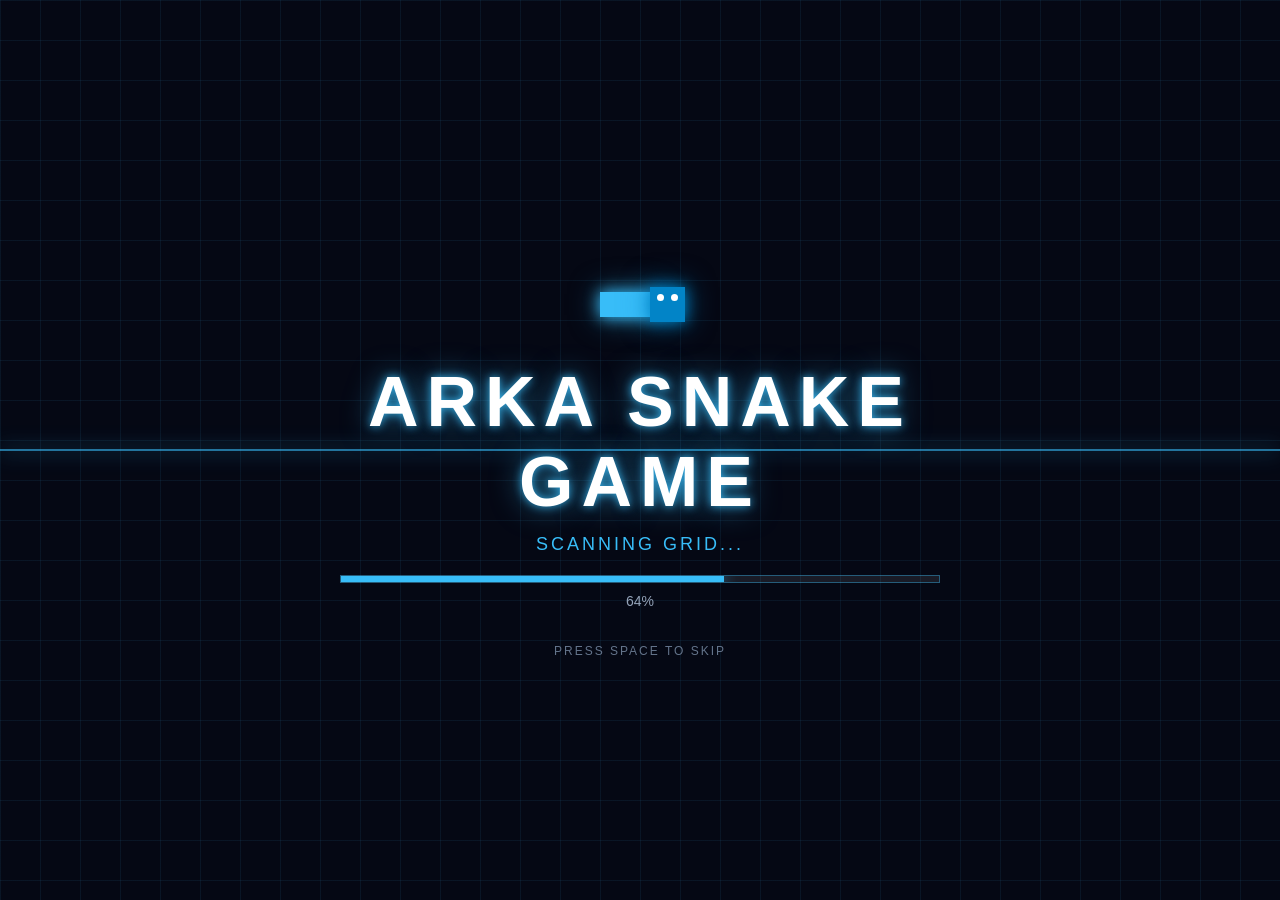
==== commit 85c29bd6: "update" ====
--- a/arka_snake_game/index.html
+++ b/arka_snake_game/index.html
@@ -1,90 +1,44 @@
 <!DOCTYPE html>
 <html lang="id">
-
 <head>
     <meta charset="UTF-8">
-
-    <meta name="viewport"
-        content="width=device-width,
-        initial-scale=1.0,
-        maximum-scale=1.0,
-        user-scalable=no">
-
+    <meta name="viewport" content="width=device-width, initial-scale=1.0, maximum-scale=1.0, user-scalable=no">
     <meta name="theme-color" content="#050814">
-
     <title>ARKA SNAKE GAME</title>
-
     <link rel="stylesheet" href="style.css">
 </head>
 
 <body>
 
-    <!-- =================================
-         AUDIO
-    ================================== -->
-
-    <audio id="mainMusic" loop preload="auto">
-        <source src="background/main_background.mp4" type="video/mp4">
-    </audio>
-
-    <audio id="coinSound" preload="auto">
-        <source src="background/coin_sound.mp4" type="video/mp4">
-    </audio>
-
-    <audio id="gameOverSound" preload="auto">
-        <source src="background/game_over.mp4" type="video/mp4">
-    </audio>
-
-
-    <!-- =================================
-         SPLASH SCREEN
-    ================================== -->
-
+    <!-- ==================== SPLASH SCREEN ==================== -->
     <div id="splashScreen">
 
+        <div class="splash-grid"></div>
         <div class="scan-line"></div>
 
         <div class="splash-content">
 
             <div class="snake-logo">
+                <div class="logo-body"></div>
 
                 <div class="logo-head">
                     <span class="logo-eye left"></span>
                     <span class="logo-eye right"></span>
                 </div>
-
-                <div class="logo-body body-1"></div>
-                <div class="logo-body body-2"></div>
-                <div class="logo-body body-3"></div>
-
             </div>
 
-            <h1>
-                ARKA SNAKE GAME
-            </h1>
+            <h1>ARKA SNAKE GAME</h1>
 
-            <p class="subtitle">
-                M I N I &nbsp; S N A K E &nbsp; G A M E
+            <p class="loading-text" id="loadingText">
+                INITIALIZING SYSTEM...
             </p>
 
-            <div class="loading-box">
+            <div class="loading-bar">
+                <div id="loadingProgress"></div>
+            </div>
 
-                <div class="loading-bar">
-                    <div id="loadingProgress"></div>
-                </div>
-
-                <div class="loading-info">
-
-                    <span id="loadingText">
-                        INITIALIZING...
-                    </span>
-
-                    <span id="loadingPercent">
-                        0%
-                    </span>
-
-                </div>
-
+            <div class="loading-percent" id="loadingPercent">
+                0%
             </div>
 
             <p class="skip-text">
@@ -92,88 +46,62 @@
             </p>
 
         </div>
-
     </div>
 
 
-    <!-- =================================
-         GAME
-    ================================== -->
-
+    <!-- ==================== GAME CONTAINER ==================== -->
     <div id="gameContainer">
 
-
-        <!-- =================================
-             TOP BAR
-        ================================== -->
-
+        <!-- TOP BAR -->
         <div class="top-bar">
 
             <div class="game-title">
-                ARKA <span>SNAKE</span>
+                ARKA SNAKE GAME
             </div>
 
+            <div class="game-info">
 
-            <div class="game-stats">
-
-                <div class="score-box">
-                    SCORE :
+                <div class="info-box">
+                    SCORE
                     <span id="score">0</span>
                 </div>
 
-                <div class="speed-box">
-                    SPEED :
+                <div class="info-box">
+                    SPEED
                     <span id="speed">5</span>
                 </div>
-
-                <button
-                    id="musicButton"
-                    type="button">
-
-                    🔊 MUSIC ON
-
-                </button>
 
             </div>
 
         </div>
 
 
-        <!-- =================================
-             GAME AREA
-        ================================== -->
-
+        <!-- ==================== GAME AREA ==================== -->
         <div id="gameArea">
 
             <canvas id="gameCanvas"></canvas>
 
             <div id="notification"></div>
 
-
             <!-- GAME OVER -->
-
             <div id="gameOver">
 
                 <div class="game-over-box">
 
-                    <div class="game-over-title">
-                        GAME OVER
-                    </div>
+                    <h2>GAME OVER</h2>
 
-                    <div class="final-score">
-                        SCORE :
-                        <span id="finalScore">
-                            0
-                        </span>
-                    </div>
-
-                    <div class="restart-text">
-                        PRESS SPACE OR TAP RESTART
-                    </div>
+                    <p>
+                        FINAL SCORE:
+                        <span id="finalScore">0</span>
+                    </p>
 
                     <button id="restartButton">
                         RESTART GAME
                     </button>
+
+                    <div class="restart-info">
+                        PRESS SPACE TO PLAY AGAIN
+                    </div>
 
                 </div>
 
@@ -182,16 +110,20 @@
         </div>
 
 
-        <!-- =================================
-             JOYSTICK
-        ================================== -->
-
-        <div id="joystickArea">
+        <!-- ==================== JOYSTICK ==================== -->
+        <div id="touchControls">
 
             <div id="joystick">
 
-                <div id="joystickStick">
-                    ●
+                <div id="joystickBase">
+
+                    <div class="joystick-direction up">▲</div>
+                    <div class="joystick-direction down">▼</div>
+                    <div class="joystick-direction left">◀</div>
+                    <div class="joystick-direction right">▶</div>
+
+                    <div id="joystickKnob"></div>
+
                 </div>
 
             </div>
@@ -199,21 +131,22 @@
         </div>
 
 
-        <!-- =================================
-             CONTROL INFO
-        ================================== -->
-
+        <!-- ==================== CONTROL INFO ==================== -->
         <div class="control-info">
 
-            <span>↑ ↓ ← →</span>
+            <span class="desktop-control">
+                ⌨ WASD / ARROW KEYS
+            </span>
 
-            <span>OR</span>
-
-            <span>W A S D</span>
+            <span class="mobile-control">
+                🕹️ GESER JOYSTICK UNTUK BERGERAK
+            </span>
 
             <span>•</span>
 
-            <span>SWIPE / TOUCH</span>
+            <span>
+                SPACE = RESTART
+            </span>
 
         </div>
 
@@ -223,5 +156,4 @@
     <script src="script.js"></script>
 
 </body>
-
 </html>
--- a/arka_snake_game/style.css
+++ b/arka_snake_game/style.css
@@ -1,100 +1,69 @@
-/* ==================================================
-   RESET
-================================================== */
+/* ==================== RESET ==================== */
 
 * {
     margin: 0;
     padding: 0;
     box-sizing: border-box;
-
-    -webkit-tap-highlight-color: transparent;
-}
-
+}
 
 html,
 body {
     width: 100%;
     height: 100%;
-}
-
+    overflow: hidden;
+}
 
 body {
+    background: #050814;
+    color: white;
+    font-family: Arial, Helvetica, sans-serif;
+
+    user-select: none;
+    -webkit-user-select: none;
+
+    touch-action: none;
+}
+
+
+/* ==================== SPLASH SCREEN ==================== */
+
+#splashScreen {
+    position: fixed;
+    inset: 0;
+
+    width: 100%;
+    height: 100%;
+
+    background: #050814;
+
+    display: flex;
+    justify-content: center;
+    align-items: center;
+
+    z-index: 9999;
 
     overflow: hidden;
-
-    background:
-        radial-gradient(
-            circle at center,
-            #101827 0%,
-            #070b16 50%,
-            #02040a 100%
-        );
-
-    color: #ffffff;
-
-    font-family:
-        "Segoe UI",
-        Arial,
-        sans-serif;
-}
-
-
-
-/* ==================================================
-   SPLASH SCREEN
-================================================== */
-
-#splashScreen {
-
-    position: fixed;
-
+}
+
+.splash-grid {
+    position: absolute;
     inset: 0;
-
-    z-index: 9999;
-
-    display: flex;
-
-    align-items: center;
-
-    justify-content: center;
-
-    overflow: hidden;
-
-    background:
-        radial-gradient(
-            circle at center,
-            #13213c 0%,
-            #080e1d 50%,
-            #02050c 100%
-        );
-}
-
-
-.splash-grid {
-
-    position: absolute;
-
-    inset: 0;
-
-    opacity: 0.25;
 
     background-image:
         linear-gradient(
-            rgba(56, 189, 248, 0.12) 1px,
+            rgba(56, 189, 248, 0.08) 1px,
             transparent 1px
         ),
         linear-gradient(
             90deg,
-            rgba(56, 189, 248, 0.12) 1px,
+            rgba(56, 189, 248, 0.08) 1px,
             transparent 1px
         );
 
     background-size: 40px 40px;
 
-    animation:
-        gridMove 8s linear infinite;
-}
-
+    animation: gridMove 5s linear infinite;
+}
 
 @keyframes gridMove {
 
@@ -105,1513 +74,746 @@
     to {
         transform: translateY(40px);
     }
-
-}
-
+}
 
 .scan-line {
-
     position: absolute;
 
-    left: 0;
-
     width: 100%;
-
     height: 2px;
 
+    background: rgba(56, 189, 248, 0.6);
+
+    box-shadow:
+        0 0 20px rgba(56, 189, 248, 0.8);
+
+    animation: scan 3s linear infinite;
+}
+
+@keyframes scan {
+
+    from {
+        top: 0;
+    }
+
+    to {
+        top: 100%;
+    }
+}
+
+.splash-content {
+    position: relative;
+
+    width: min(90%, 800px);
+
+    text-align: center;
+
+    z-index: 2;
+}
+
+.splash-content h1 {
+    font-size: clamp(30px, 6vw, 70px);
+
+    letter-spacing: 8px;
+
+    margin: 20px 0 12px;
+
+    text-shadow:
+        0 0 10px rgba(56, 189, 248, 0.9),
+        0 0 30px rgba(56, 189, 248, 0.6);
+}
+
+.loading-text {
+    font-size: clamp(12px, 2vw, 18px);
+
+    letter-spacing: 3px;
+
+    color: #38bdf8;
+
+    margin-bottom: 20px;
+}
+
+.loading-bar {
+    width: min(600px, 80%);
+    height: 8px;
+
+    margin: auto;
+
+    background: rgba(255, 255, 255, 0.08);
+
+    border: 1px solid rgba(56, 189, 248, 0.4);
+
+    overflow: hidden;
+}
+
+#loadingProgress {
+    width: 0%;
+    height: 100%;
+
     background: #38bdf8;
 
     box-shadow:
-        0 0 10px #38bdf8,
-        0 0 25px #38bdf8;
-
-    opacity: 0.7;
-
-    animation:
-        scanMove 3s linear infinite;
-}
-
-
-@keyframes scanMove {
-
-    0% {
-        top: -5%;
-    }
-
-    100% {
-        top: 105%;
-    }
-
-}
-
-
-.splash-content {
+        0 0 15px #38bdf8;
+}
+
+.loading-percent {
+    margin-top: 10px;
+
+    font-size: 14px;
+
+    color: #94a3b8;
+}
+
+.skip-text {
+    margin-top: 35px;
+
+    color: #64748b;
+
+    font-size: 12px;
+
+    letter-spacing: 2px;
+}
+
+
+/* ==================== SNAKE LOGO ==================== */
+
+.snake-logo {
+    width: 100px;
+    height: 100px;
+
+    margin: auto;
 
     position: relative;
-
-    z-index: 2;
-
-    width: min(90vw, 650px);
+}
+
+.logo-body {
+    position: absolute;
+
+    width: 55px;
+    height: 25px;
+
+    left: 10px;
+    top: 50px;
+
+    background: #38bdf8;
+
+    box-shadow:
+        0 0 15px #38bdf8,
+        0 0 30px rgba(56, 189, 248, 0.5);
+}
+
+.logo-head {
+    position: absolute;
+
+    width: 35px;
+    height: 35px;
+
+    right: 5px;
+    top: 45px;
+
+    background: #0284c7;
+
+    box-shadow:
+        0 0 15px #0284c7,
+        0 0 30px rgba(2, 132, 199, 0.6);
+}
+
+.logo-eye {
+    position: absolute;
+
+    width: 7px;
+    height: 7px;
+
+    background: white;
+
+    border-radius: 50%;
+
+    top: 7px;
+}
+
+.logo-eye.left {
+    left: 7px;
+}
+
+.logo-eye.right {
+    right: 7px;
+}
+
+
+/* ==================== GAME CONTAINER ==================== */
+
+#gameContainer {
+    width: 100%;
+    height: 100dvh;
+
+    display: flex;
+
+    flex-direction: column;
+
+    align-items: center;
+
+    background: #050814;
+
+    padding: 10px;
+}
+
+
+/* ==================== TOP BAR ==================== */
+
+.top-bar {
+    width: min(94vw, 1200px);
+
+    display: flex;
+
+    justify-content: space-between;
+
+    align-items: center;
+
+    padding: 8px 0;
+}
+
+.game-title {
+    font-size: clamp(16px, 2.5vw, 28px);
+
+    font-weight: bold;
+
+    letter-spacing: 3px;
+
+    color: #38bdf8;
+
+    text-shadow:
+        0 0 10px rgba(56, 189, 248, 0.7);
+}
+
+.game-info {
+    display: flex;
+
+    gap: 10px;
+}
+
+.info-box {
+    min-width: 85px;
+
+    padding: 7px 12px;
 
     text-align: center;
-}
-
-
-.splash-content h1 {
-
-    margin-top: 25px;
-
-    font-size:
-        clamp(28px, 5vw, 48px);
-
-    font-weight: 900;
-
-    letter-spacing: 4px;
-
-    color: #38bdf8;
+
+    font-size: 10px;
+
+    letter-spacing: 1px;
+
+    border: 1px solid rgba(56, 189, 248, 0.35);
+
+    background: rgba(15, 23, 42, 0.8);
+
+    color: #94a3b8;
+}
+
+.info-box span {
+    display: block;
+
+    margin-top: 3px;
+
+    font-size: 17px;
+
+    font-weight: bold;
+
+    color: white;
+}
+
+
+/* ==================== GAME AREA ==================== */
+
+#gameArea {
+    position: relative;
+
+    width: min(94vw, 1200px);
+
+    aspect-ratio: 4 / 3;
+
+    max-height: calc(100dvh - 280px);
+
+    display: flex;
+
+    justify-content: center;
+
+    align-items: center;
+
+    border: 2px solid rgba(56, 189, 248, 0.35);
+
+    box-shadow:
+        0 0 20px rgba(56, 189, 248, 0.12),
+        inset 0 0 20px rgba(56, 189, 248, 0.04);
+
+    overflow: hidden;
+}
+
+#gameCanvas {
+    width: 100%;
+    height: 100%;
+
+    display: block;
+
+    background: #1e1e2d;
+
+    touch-action: none;
+}
+
+
+/* ==================== NOTIFICATION ==================== */
+
+#notification {
+    position: absolute;
+
+    left: 50%;
+    top: 35%;
+
+    transform: translate(-50%, -50%);
+
+    font-size: clamp(25px, 5vw, 55px);
+
+    font-weight: bold;
+
+    letter-spacing: 5px;
+
+    opacity: 0;
+
+    pointer-events: none;
 
     text-shadow:
-        0 0 8px rgba(56, 189, 248, 0.9),
-        0 0 25px rgba(56, 189, 248, 0.5);
-}
-
-
-.subtitle {
-
-    margin-top: 10px;
-
+        0 0 10px rgba(255, 255, 255, 0.8),
+        0 0 30px rgba(56, 189, 248, 0.8);
+
+    transition: opacity 0.2s;
+}
+
+
+/* ==================== GAME OVER ==================== */
+
+#gameOver {
+    position: absolute;
+
+    inset: 0;
+
+    display: none;
+
+    justify-content: center;
+
+    align-items: center;
+
+    background: rgba(5, 8, 20, 0.78);
+
+    backdrop-filter: blur(4px);
+}
+
+.game-over-box {
+    width: min(90%, 450px);
+
+    padding: 35px;
+
+    text-align: center;
+
+    border: 1px solid rgba(56, 189, 248, 0.5);
+
+    background: rgba(15, 23, 42, 0.95);
+
+    box-shadow:
+        0 0 30px rgba(56, 189, 248, 0.2);
+}
+
+.game-over-box h2 {
+    font-size: clamp(28px, 6vw, 50px);
+
+    color: #ef4444;
+
+    letter-spacing: 5px;
+
+    margin-bottom: 15px;
+}
+
+.game-over-box p {
     color: #94a3b8;
 
-    font-size: 12px;
-
-    letter-spacing: 4px;
-}
-
-
-
-/* ==================================================
-   SNAKE LOGO
-================================================== */
-
-.snake-logo {
-
+    margin-bottom: 20px;
+}
+
+.game-over-box p span {
+    color: white;
+
+    font-weight: bold;
+}
+
+#restartButton {
+    border: none;
+
+    padding: 13px 25px;
+
+    background: #0ea5e9;
+
+    color: white;
+
+    font-weight: bold;
+
+    cursor: pointer;
+
+    transition: 0.2s;
+}
+
+#restartButton:hover {
+    background: #0284c7;
+
+    transform: scale(1.03);
+}
+
+.restart-info {
+    margin-top: 15px;
+
+    font-size: 11px;
+
+    color: #64748b;
+
+    letter-spacing: 1px;
+}
+
+
+/* ==================== JOYSTICK ==================== */
+
+#touchControls {
+    display: flex;
+
+    width: 100%;
+
+    justify-content: center;
+
+    align-items: center;
+
+    margin-top: 8px;
+
+    touch-action: none;
+}
+
+#joystick {
+    width: 130px;
+    height: 130px;
+
+    display: flex;
+
+    justify-content: center;
+
+    align-items: center;
+
+    touch-action: none;
+}
+
+#joystickBase {
     position: relative;
 
-    width: 170px;
-
-    height: 90px;
-
-    margin: auto;
-}
-
-
-.logo-head {
-
-    position: absolute;
-
-    right: 5px;
-
-    top: 8px;
-
-    width: 55px;
-
-    height: 55px;
-
-    background: #22c55e;
-
-    box-shadow:
-        0 0 15px rgba(34, 197, 94, 0.8);
-
-    transform: rotate(45deg);
-}
-
-
-.logo-eye {
-
-    position: absolute;
-
-    width: 8px;
-
-    height: 8px;
+    width: 115px;
+    height: 115px;
 
     border-radius: 50%;
 
-    background: #ffffff;
-}
-
-
-.logo-eye.left {
-
-    top: 10px;
-
-    left: 11px;
-}
-
-
-.logo-eye.right {
-
-    right: 10px;
-
-    bottom: 10px;
-}
-
-
-.logo-body {
-
-    position: absolute;
-
-    width: 45px;
-
-    height: 45px;
-
-    background: #16a34a;
-
-    box-shadow:
-        0 0 12px rgba(34, 197, 94, 0.6);
-}
-
-
-.body-1 {
-
-    right: 55px;
-
-    top: 27px;
-}
-
-
-.body-2 {
-
-    right: 93px;
-
-    top: 45px;
-}
-
-
-.body-3 {
-
-    right: 125px;
-
-    top: 20px;
-}
-
-
-
-/* ==================================================
-   LOADING
-================================================== */
-
-.loading-box {
-
-    width: 100%;
-
-    margin-top: 35px;
-}
-
-
-.loading-bar {
-
-    width: 100%;
-
-    height: 8px;
-
-    overflow: hidden;
-
-    border:
-        1px solid
-        rgba(56, 189, 248, 0.3);
-
-    background: #0f172a;
-}
-
-
-#loadingProgress {
-
-    width: 0%;
-
-    height: 100%;
-
-    background: #38bdf8;
-
-    box-shadow:
-        0 0 12px #38bdf8;
-
-    transition:
-        width 0.15s linear;
-}
-
-
-.loading-info {
-
-    display: flex;
-
-    align-items: center;
-
-    justify-content: space-between;
-
-    margin-top: 8px;
-
-    color: #64748b;
-
-    font-size: 11px;
-
-    letter-spacing: 2px;
-}
-
-
-.skip-text {
-
-    margin-top: 25px;
-
-    color: #475569;
-
-    font-size: 10px;
-
-    letter-spacing: 2px;
-
-    animation:
-        blink 1.2s infinite;
-}
-
-
-@keyframes blink {
-
-    50% {
-        opacity: 0.3;
-    }
-
-}
-
-
-
-/* ==================================================
-   GAME CONTAINER
-================================================== */
-
-#gameContainer {
-
-    width: 100%;
-
-    height: 100vh;
-
-    display: none;
-
-    flex-direction: column;
-
-    align-items: center;
-
-    justify-content: flex-start;
-
-    gap: 7px;
-
-    padding:
-        10px 10px 5px;
-
-    overflow: hidden;
-}
-
-
-
-/* ==================================================
-   TOP BAR
-================================================== */
-
-.top-bar {
-
-    width:
-        min(98vw, 1400px);
-
-    min-height: 52px;
-
-    display: flex;
-
-    align-items: center;
-
-    justify-content: space-between;
-
-    gap: 20px;
-
-    padding:
-        6px 14px;
-
-    border:
-        1px solid
-        rgba(56, 189, 248, 0.28);
-
-    background:
-        linear-gradient(
-            90deg,
-            rgba(8, 15, 31, 0.96),
-            rgba(13, 23, 42, 0.92),
-            rgba(8, 15, 31, 0.96)
-        );
-
-    box-shadow:
-        0 0 25px rgba(0, 0, 0, 0.35),
-        inset 0 -1px 0 rgba(56, 189, 248, 0.08);
-}
-
-
-.game-title {
-
-    display: flex;
-
-    align-items: center;
-
-    gap: 7px;
-
-    white-space: nowrap;
-
-    font-size:
-        clamp(18px, 2vw, 25px);
-
-    font-weight: 900;
-
-    letter-spacing: 2px;
-}
-
-
-.title-main {
-
-    color: #f8fafc;
-
-    text-shadow:
-        0 0 8px rgba(255, 255, 255, 0.15);
-}
-
-
-.title-accent {
-
-    color: #34d399;
-
-    text-shadow:
-        0 0 10px rgba(52, 211, 153, 0.45);
-}
-
-
-.game-stats {
-
-    display: flex;
-
-    align-items: center;
-
-    justify-content: flex-end;
-
-    gap: 8px;
-}
-
-
-.stat-box {
-
-    height: 35px;
-
-    display: flex;
-
-    align-items: center;
-
-    justify-content: center;
-
-    min-width: 115px;
-
-    padding:
-        0 12px;
-
-    border:
-        1px solid
-        rgba(56, 189, 248, 0.2);
-
-    background:
-        rgba(2, 6, 23, 0.7);
-
-    font-size: 11px;
-
-    letter-spacing: 1px;
-}
-
-
-.stat-label {
-
-    color: #64748b;
-
-    font-weight: 700;
-}
-
-
-.stat-colon {
-
-    margin:
-        0 5px;
-
-    color: #334155;
-}
-
-
-.stat-value {
-
-    color: #f8fafc;
-
-    font-size: 14px;
-
-    font-weight: 900;
-
-    text-shadow:
-        0 0 8px rgba(56, 189, 248, 0.4);
-}
-
-
-
-/* ==================================================
-   MUSIC BUTTON
-================================================== */
-
-#musicButton {
-
-    height: 35px;
-
-    display: flex;
-
-    align-items: center;
-
-    justify-content: center;
-
-    gap: 6px;
-
-    min-width: 105px;
-
-    padding:
-        0 12px;
-
-    border:
-        1px solid
-        rgba(52, 211, 153, 0.5);
-
-    background:
-        rgba(6, 24, 22, 0.7);
-
-    color: #6ee7b7;
-
-    font-family: inherit;
-
-    font-size: 10px;
-
-    font-weight: 800;
-
-    letter-spacing: 1px;
-
-    cursor: pointer;
-
-    transition:
-        0.2s ease;
-
-    box-shadow:
-        inset 0 0 10px
-        rgba(52, 211, 153, 0.04);
-}
-
-
-#musicButton:hover {
-
-    background:
-        rgba(52, 211, 153, 0.12);
-
-    border-color:
-        #34d399;
-
-    box-shadow:
-        0 0 15px
-        rgba(52, 211, 153, 0.2);
-}
-
-
-#musicButton.off {
-
-    border-color:
-        rgba(100, 116, 139, 0.5);
-
-    background:
-        rgba(15, 23, 42, 0.8);
-
-    color: #64748b;
-}
-
-
-#musicButton.off:hover {
-
-    border-color:
-        #94a3b8;
-
-    color: #cbd5e1;
-}
-
-
-
-/* ==================================================
-   GAME AREA
-================================================== */
-
-#gameArea {
-
-    position: relative;
-
-    width:
-        min(98vw, 1400px);
-
-    /*
-       Tinggi otomatis mengikuti
-       ukuran desktop pengguna.
-    */
-
-    height:
-        min(
-            calc(100vh - 190px),
-            720px
-        );
-
-    min-height: 260px;
-
-    overflow: hidden;
-
-    border:
-        2px solid
-        rgba(56, 189, 248, 0.38);
-
-    background: #020617;
-
-    box-shadow:
-        0 0 25px rgba(0, 0, 0, 0.5),
-        inset 0 0 25px rgba(0, 0, 0, 0.4);
-}
-
-
-#gameArea::before {
-
-    content: "";
-
-    position: absolute;
-
-    inset: 0;
-
-    z-index: 2;
-
-    pointer-events: none;
-
-    border:
-        1px solid
-        rgba(255, 255, 255, 0.025);
-}
-
-
-#gameCanvas {
-
-    display: block;
-
-    width: 100%;
-
-    height: 100%;
-
-    touch-action: none;
-}
-
-
-
-/* ==================================================
-   GAME SCAN LINE
-================================================== */
-
-.game-scan-line {
-
-    position: absolute;
-
-    left: 0;
-
-    top: -10px;
-
-    width: 100%;
-
-    height: 1px;
-
-    z-index: 3;
-
-    pointer-events: none;
-
-    background:
-        rgba(56, 189, 248, 0.22);
-
-    box-shadow:
-        0 0 8px
-        rgba(56, 189, 248, 0.35);
-
-    animation:
-        gameScan 5s linear infinite;
-}
-
-
-@keyframes gameScan {
-
-    0% {
-        top: 0%;
-    }
-
-    100% {
-        top: 100%;
-    }
-
-}
-
-
-
-/* ==================================================
-   FOOD NOTIFICATION
-================================================== */
-
-#notification {
-
-    position: absolute;
-
-    top: 50%;
-
-    left: 50%;
-
-    z-index: 20;
-
-    min-width: 190px;
-
-    padding:
-        10px 20px;
-
-    text-align: center;
-
-    opacity: 0;
-
-    pointer-events: none;
-
-    transform:
-        translate(-50%, -50%)
-        scale(0.7);
-
-    border:
-        1px solid
-        rgba(52, 211, 153, 0.65);
-
-    background:
-        rgba(2, 15, 20, 0.82);
-
-    box-shadow:
-        0 0 20px
-        rgba(52, 211, 153, 0.22);
-
-    backdrop-filter: blur(4px);
-}
-
-
-#notification.show {
-
-    animation:
-        foodNotification 0.85s ease forwards;
-}
-
-
-.notification-line {
-
-    width: 35px;
-
-    height: 2px;
-
-    margin:
-        0 auto 6px;
-
-    background: #34d399;
-
-    box-shadow:
-        0 0 8px #34d399;
-}
-
-
-.notification-text {
-
-    color: #6ee7b7;
-
-    font-size: 21px;
-
-    font-weight: 900;
-
-    letter-spacing: 3px;
-
-    text-shadow:
-        0 0 10px
-        rgba(52, 211, 153, 0.7);
-}
-
-
-.notification-sub {
-
-    margin-top: 4px;
-
-    color: #64748b;
-
-    font-size: 8px;
-
-    letter-spacing: 2px;
-}
-
-
-@keyframes foodNotification {
-
-    0% {
-
-        opacity: 0;
-
-        transform:
-            translate(-50%, -50%)
-            scale(0.65);
-
-    }
-
-    20% {
-
-        opacity: 1;
-
-        transform:
-            translate(-50%, -50%)
-            scale(1.08);
-
-    }
-
-    35% {
-
-        transform:
-            translate(-50%, -50%)
-            scale(1);
-
-    }
-
-    75% {
-
-        opacity: 1;
-
-        transform:
-            translate(-50%, -60%)
-            scale(1);
-
-    }
-
-    100% {
-
-        opacity: 0;
-
-        transform:
-            translate(-50%, -75%)
-            scale(0.95);
-
-    }
-
-}
-
-
-
-/* ==================================================
-   GAME OVER
-================================================== */
-
-#gameOver {
-
-    position: absolute;
-
-    inset: 0;
-
-    z-index: 100;
-
-    display: none;
-
-    align-items: center;
-
-    justify-content: center;
-
-    background:
-        rgba(2, 6, 23, 0.82);
-
-    backdrop-filter:
-        blur(5px);
-}
-
-
-#gameOver.show {
-
-    display: flex;
-}
-
-
-.game-over-box {
-
-    width:
-        min(90%, 450px);
-
-    padding:
-        30px 25px;
-
-    text-align: center;
-
-    border:
-        1px solid
-        rgba(248, 113, 113, 0.5);
-
-    background:
-        rgba(8, 15, 31, 0.96);
-
-    box-shadow:
-        0 0 30px
-        rgba(248, 113, 113, 0.12);
-}
-
-
-.game-over-small {
-
-    color: #64748b;
-
-    font-size: 9px;
-
-    letter-spacing: 3px;
-}
-
-
-.game-over-title {
-
-    margin-top: 8px;
-
-    color: #f87171;
-
-    font-size:
-        clamp(30px, 5vw, 50px);
-
-    font-weight: 900;
-
-    letter-spacing: 4px;
-
-    text-shadow:
-        0 0 15px
-        rgba(248, 113, 113, 0.45);
-}
-
-
-.game-over-line {
-
-    width: 80px;
-
-    height: 2px;
-
-    margin:
-        12px auto 15px;
-
-    background: #f87171;
-
-    box-shadow:
-        0 0 10px
-        rgba(248, 113, 113, 0.5);
-}
-
-
-.final-score-label {
-
-    color: #64748b;
-
-    font-size: 9px;
-
-    letter-spacing: 2px;
-}
-
-
-.final-score {
-
-    margin-top: 5px;
-
-    color: #38bdf8;
-
-    font-size: 35px;
-
-    font-weight: 900;
-
-    text-shadow:
-        0 0 12px
-        rgba(56, 189, 248, 0.45);
-}
-
-
-.restart-text {
-
-    margin-top: 12px;
-
-    color: #64748b;
-
-    font-size: 9px;
-
-    letter-spacing: 1px;
-}
-
-
-#restartButton {
-
-    margin-top: 18px;
-
-    padding:
-        11px 22px;
-
-    border:
-        1px solid #38bdf8;
-
-    background:
-        rgba(15, 23, 42, 0.8);
-
-    color: #38bdf8;
-
-    font-family: inherit;
-
-    font-size: 10px;
-
-    font-weight: 800;
-
-    letter-spacing: 1px;
-
-    cursor: pointer;
-
-    transition:
-        0.2s ease;
-}
-
-
-#restartButton:hover {
-
-    background: #38bdf8;
-
-    color: #020617;
-
-    box-shadow:
-        0 0 18px
-        rgba(56, 189, 248, 0.5);
-}
-
-
-
-/* ==================================================
-   JOYSTICK AREA
-================================================== */
-
-#joystickArea {
-
-    position: relative;
-
-    width: 100%;
-
-    height: 95px;
-
-    display: flex;
-
-    align-items: center;
-
-    justify-content: center;
-
-    flex-shrink: 0;
-
-    touch-action: none;
-}
-
-
-.joystick-label {
-
-    position: absolute;
-
-    top: 1px;
-
-    color: #334155;
-
-    font-size: 7px;
-
-    letter-spacing: 3px;
-}
-
-
-#joystick {
-
-    position: relative;
-
-    width: 78px;
-
-    height: 78px;
-
-    border:
-        1px solid
-        rgba(56, 189, 248, 0.45);
-
-    border-radius: 50%;
+    border: 2px solid rgba(56, 189, 248, 0.7);
 
     background:
         radial-gradient(
             circle,
-            rgba(56, 189, 248, 0.08),
-            rgba(2, 6, 23, 0.9)
+            rgba(56, 189, 248, 0.16),
+            rgba(56, 189, 248, 0.04)
         );
 
     box-shadow:
-        0 0 18px
-        rgba(56, 189, 248, 0.12);
+        0 0 15px rgba(56, 189, 248, 0.3),
+        inset 0 0 25px rgba(56, 189, 248, 0.1);
+
+    display: flex;
+
+    justify-content: center;
+
+    align-items: center;
 
     touch-action: none;
-
-    user-select: none;
-}
-
-
-.joystick-ring {
-
+}
+
+
+/* ==================== JOYSTICK ARAH ==================== */
+
+.joystick-direction {
     position: absolute;
 
+    color: rgba(56, 189, 248, 0.45);
+
+    font-size: 12px;
+
+    pointer-events: none;
+}
+
+.joystick-direction.up {
+    top: 9px;
+}
+
+.joystick-direction.down {
+    bottom: 9px;
+}
+
+.joystick-direction.left {
+    left: 9px;
+}
+
+.joystick-direction.right {
+    right: 9px;
+}
+
+
+/* ==================== JOYSTICK KNOB ==================== */
+
+#joystickKnob {
+    position: absolute;
+
+    width: 50px;
+    height: 50px;
+
+    left: 50%;
+    top: 50%;
+
+    transform: translate(-50%, -50%);
+
     border-radius: 50%;
 
+    background:
+        radial-gradient(
+            circle at 35% 30%,
+            #7dd3fc,
+            #0ea5e9 55%,
+            #0284c7
+        );
+
+    border: 2px solid rgba(255, 255, 255, 0.75);
+
+    box-shadow:
+        0 0 15px rgba(56, 189, 248, 0.8),
+        0 0 30px rgba(56, 189, 248, 0.3);
+
     pointer-events: none;
-}
-
-
-.ring-one {
-
-    inset: 10px;
-
-    border:
-        1px dashed
-        rgba(56, 189, 248, 0.18);
-}
-
-
-.ring-two {
-
-    inset: 21px;
-
-    border:
-        1px solid
-        rgba(56, 189, 248, 0.1);
-}
-
-
-#joystickStick {
-
-    position: absolute;
-
-    left: 50%;
-
-    top: 50%;
-
-    width: 38px;
-
-    height: 38px;
+
+    transition: transform 0.06s ease;
+}
+
+
+/* ==================== CONTROL INFO ==================== */
+
+.control-info {
+    width: min(94vw, 1200px);
+
+    padding-top: 5px;
 
     display: flex;
 
+    justify-content: center;
+
     align-items: center;
 
-    justify-content: center;
-
-    transform:
-        translate(-50%, -50%);
-
-    border-radius: 50%;
-
-    background:
-        #38bdf8;
-
-    color: #082f49;
-
-    font-size: 14px;
-
-    box-shadow:
-        0 0 16px
-        rgba(56, 189, 248, 0.5);
-
-    pointer-events: none;
-}
-
-
-.joystick-direction {
-
-    position: absolute;
-
-    color: #334155;
-
-    font-size: 7px;
-
-    pointer-events: none;
-}
-
-
-.joystick-direction.up {
-
-    top: 4px;
-
-    left: 50%;
-
-    transform:
-        translateX(-50%);
-}
-
-
-.joystick-direction.down {
-
-    bottom: 4px;
-
-    left: 50%;
-
-    transform:
-        translateX(-50%);
-}
-
-
-.joystick-direction.left {
-
-    left: 4px;
-
-    top: 50%;
-
-    transform:
-        translateY(-50%);
-}
-
-
-.joystick-direction.right {
-
-    right: 4px;
-
-    top: 50%;
-
-    transform:
-        translateY(-50%);
-}
-
-
-
-/* ==================================================
-   CONTROL INFO
-================================================== */
-
-.control-info {
-
-    min-height: 15px;
-
-    display: flex;
-
-    align-items: center;
-
-    justify-content: center;
-
-    gap: 9px;
-
-    color: #475569;
-
-    font-size: 8px;
-
-    letter-spacing: 1.5px;
+    gap: 10px;
+
+    color: #64748b;
+
+    font-size: 11px;
+
+    letter-spacing: 1px;
 
     text-align: center;
 }
 
-
-.control-info span:first-child,
-.control-info span:nth-child(3) {
-
-    color: #64748b;
-
-    font-weight: 700;
-}
-
-
-.control-info .separator {
-
-    color: #1e293b;
-}
-
-
-
-/* ==================================================
-   TABLET
-================================================== */
+.mobile-control {
+    display: none;
+}
+
+
+/* ==================== TABLET ==================== */
 
 @media (max-width: 900px) {
 
+    #gameArea {
+        width: 94vw;
+    }
+
     .top-bar {
-
+        width: 94vw;
+    }
+
+    .control-info {
+        width: 94vw;
+    }
+}
+
+
+/* ==================== HP ==================== */
+
+@media (max-width: 600px) {
+
+    #gameContainer {
+        padding: 6px;
+    }
+
+    .top-bar {
         width: 96vw;
 
-        padding:
-            6px 10px;
-
-    }
-
+        padding: 4px 0;
+    }
+
+    .game-title {
+        font-size: 15px;
+
+        letter-spacing: 2px;
+    }
+
+    .info-box {
+        min-width: 62px;
+
+        padding: 5px 8px;
+
+        font-size: 8px;
+    }
+
+    .info-box span {
+        font-size: 14px;
+    }
 
     #gameArea {
-
         width: 96vw;
-    }
-
-
-    .stat-box {
-
-        min-width: 100px;
-    }
-
-}
-
-
-
-/* ==================================================
-   MOBILE
-================================================== */
-
-@media (max-width: 600px) {
+
+        max-height: calc(100dvh - 245px);
+
+        aspect-ratio: 4 / 3;
+    }
+
+    #touchControls {
+        display: flex;
+
+        margin-top: 5px;
+    }
+
+    #joystick {
+        width: 125px;
+        height: 125px;
+    }
+
+    #joystickBase {
+        width: 108px;
+        height: 108px;
+    }
+
+    #joystickKnob {
+        width: 46px;
+        height: 46px;
+    }
+
+    .control-info {
+        width: 96vw;
+
+        font-size: 8px;
+
+        padding-top: 2px;
+
+        gap: 6px;
+    }
+
+    .desktop-control {
+        display: none;
+    }
+
+    .mobile-control {
+        display: inline;
+    }
+}
+
+
+/* ==================== HP KECIL ==================== */
+
+@media (max-width: 380px) {
+
+    .game-title {
+        font-size: 12px;
+    }
+
+    .info-box {
+        min-width: 55px;
+    }
+
+    #gameArea {
+        max-height: calc(100dvh - 220px);
+    }
+
+    #joystick {
+        width: 105px;
+        height: 105px;
+    }
+
+    #joystickBase {
+        width: 90px;
+        height: 90px;
+    }
+
+    #joystickKnob {
+        width: 40px;
+        height: 40px;
+    }
+
+    .control-info {
+        font-size: 7px;
+    }
+}
+
+
+/* ==================== LANDSCAPE HP ==================== */
+
+@media (max-width: 900px) and (orientation: landscape) {
 
     #gameContainer {
-
-        gap: 5px;
-
-        padding:
-            6px 6px 3px;
-    }
-
+        padding: 4px;
+    }
 
     .top-bar {
-
-        width: 96vw;
-
-        min-height: 45px;
-
-        gap: 8px;
-
-        padding:
-            5px 7px;
-    }
-
-
-    .game-title {
-
-        font-size: 14px;
-
-        letter-spacing: 1px;
-
-        gap: 4px;
-    }
-
-
-    .game-stats {
-
-        gap: 4px;
-    }
-
-
-    .stat-box {
-
-        min-width: auto;
-
-        height: 30px;
-
-        padding:
-            0 6px;
-
-        font-size: 8px;
-    }
-
-
-    .stat-value {
-
-        font-size: 10px;
-    }
-
-
-    #musicButton {
-
-        min-width: 31px;
-
-        width: 31px;
-
-        height: 30px;
-
-        padding: 0;
-
-    }
-
-
-    #musicText {
-
-        display: none;
-    }
-
-
-    #musicIcon {
-
-        font-size: 13px;
-    }
-
+        padding: 2px 0;
+    }
 
     #gameArea {
-
-        width: 96vw;
-
-        height:
-            min(
-                calc(100vh - 175px),
-                550px
-            );
-
-        min-height: 220px;
-    }
-
-
-    #joystickArea {
-
+        width: min(80vw, 900px);
+
+        max-height: calc(100dvh - 110px);
+    }
+
+    #touchControls {
+        position: absolute;
+
+        right: 15px;
+        bottom: 15px;
+
+        width: auto;
+
+        margin: 0;
+    }
+
+    #joystick {
+        width: 100px;
+        height: 100px;
+    }
+
+    #joystickBase {
+        width: 85px;
         height: 85px;
     }
 
-
-    #joystick {
-
-        width: 70px;
-
-        height: 70px;
-    }
-
-
-    #joystickStick {
-
-        width: 35px;
-
-        height: 35px;
-    }
-
+    #joystickKnob {
+        width: 38px;
+        height: 38px;
+    }
 
     .control-info {
+        position: absolute;
+
+        bottom: 3px;
 
         font-size: 7px;
-
-        gap: 5px;
-    }
-
-}
-
-
-
-/* ==================================================
-   SMALL MOBILE
-================================================== */
-
-@media (max-width: 380px) {
-
-    .game-title {
-
-        font-size: 12px;
-    }
-
-
-    .stat-box {
-
-        padding:
-            0 4px;
-
-        font-size: 7px;
-    }
-
-
-    #gameArea {
-
-        height:
-            calc(100vh - 170px);
-    }
-
-
-    #joystickArea {
-
-        height: 75px;
-    }
-
-
-    #joystick {
-
-        width: 62px;
-
-        height: 62px;
-    }
-
-
-    #joystickStick {
-
-        width: 31px;
-
-        height: 31px;
-    }
-
-
-    .control-info {
-
-        font-size: 6px;
-    }
-
-}
-
-
-
-/* ==================================================
-   SHORT DESKTOP / LANDSCAPE
-================================================== */
-
-@media (max-height: 650px) {
-
-    #gameContainer {
-
-        gap: 4px;
-
-        padding:
-            6px 8px 2px;
-    }
-
-
-    .top-bar {
-
-        min-height: 45px;
-    }
-
-
-    #gameArea {
-
-        height:
-            calc(100vh - 155px);
-
-        min-height: 210px;
-    }
-
-
-    #joystickArea {
-
-        height: 65px;
-    }
-
-
-    #joystick {
-
-        width: 55px;
-
-        height: 55px;
-    }
-
-
-    #joystickStick {
-
-        width: 29px;
-
-        height: 29px;
-    }
-
-
-    .joystick-label {
-
-        display: none;
-    }
-
-
-    .control-info {
-
-        display: none;
-    }
-
+    }
 }
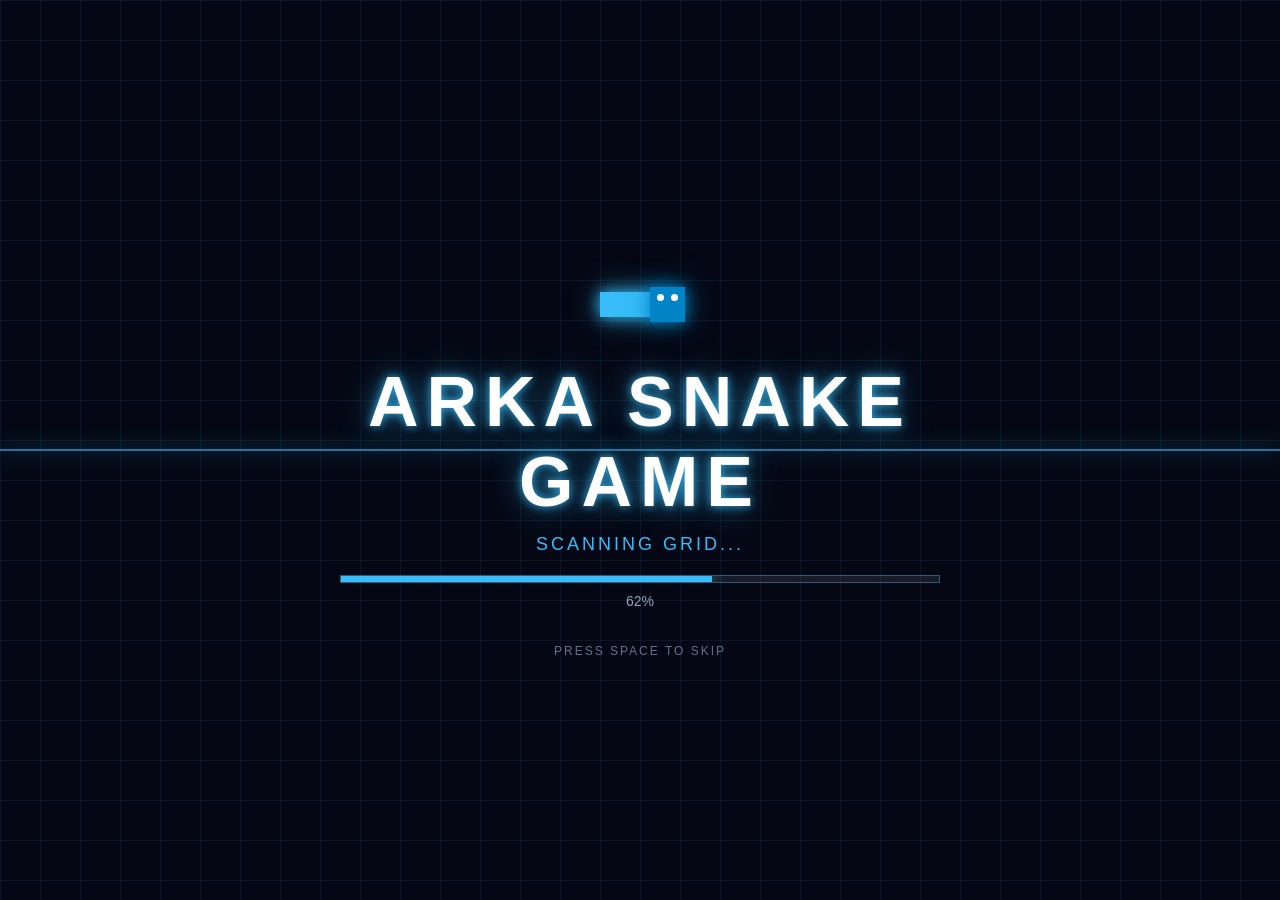
==== commit fe9a7e84: "Update Tampilan Game" ====
--- a/arka_snake_game/index.html
+++ b/arka_snake_game/index.html
@@ -91,7 +91,7 @@
                     <h2>GAME OVER</h2>
 
                     <p>
-                        FINAL SCORE:
+                        FINAL SCORE :
                         <span id="finalScore">0</span>
                     </p>
 
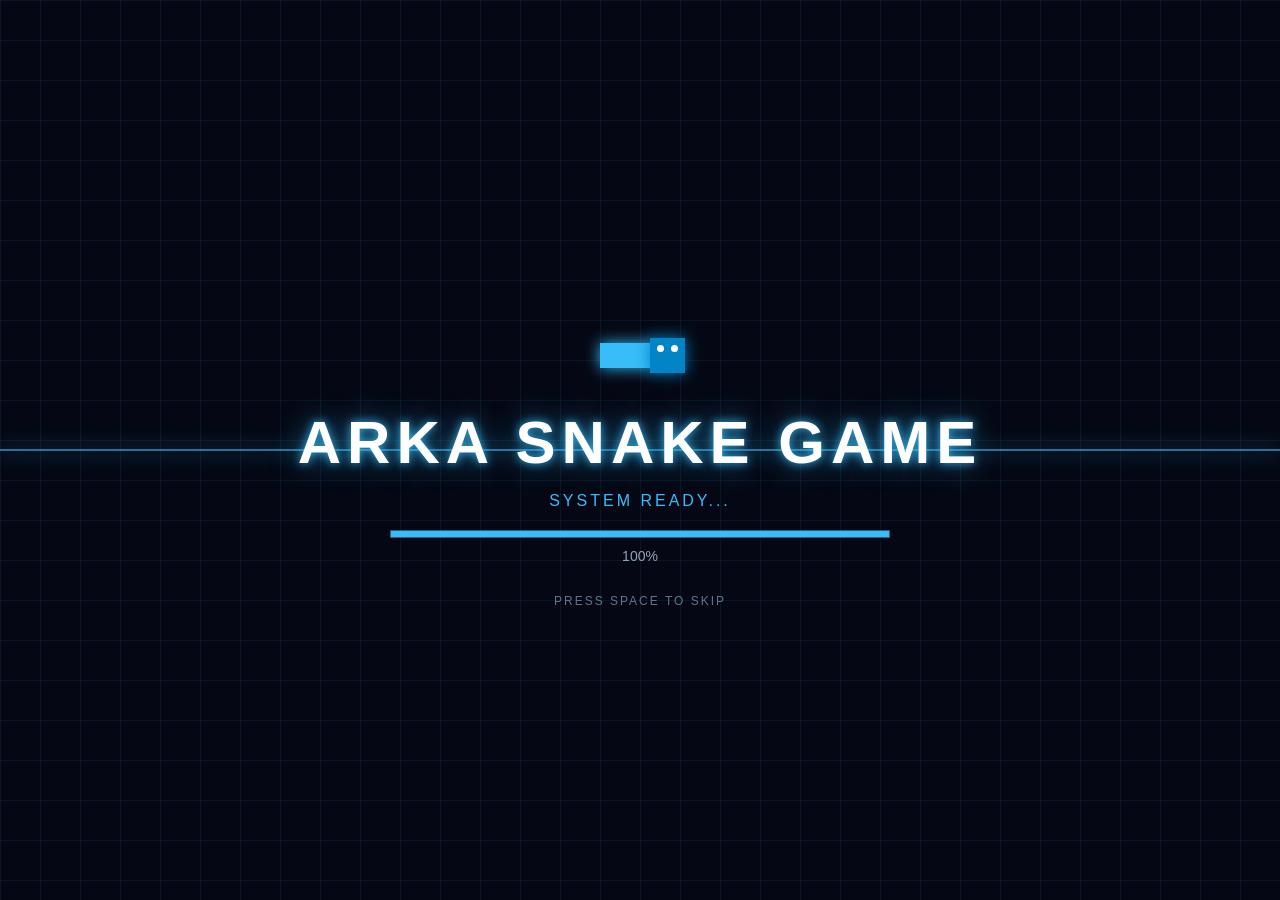
==== commit 7ea6d836: "Update Game" ====
--- a/arka_snake_game/index.html
+++ b/arka_snake_game/index.html
@@ -7,153 +7,112 @@
     <title>ARKA SNAKE GAME</title>
     <link rel="stylesheet" href="style.css">
 </head>
-
 <body>
 
     <!-- ==================== SPLASH SCREEN ==================== -->
     <div id="splashScreen">
-
         <div class="splash-grid"></div>
         <div class="scan-line"></div>
-
         <div class="splash-content">
-
             <div class="snake-logo">
                 <div class="logo-body"></div>
-
                 <div class="logo-head">
                     <span class="logo-eye left"></span>
                     <span class="logo-eye right"></span>
                 </div>
             </div>
-
             <h1>ARKA SNAKE GAME</h1>
-
-            <p class="loading-text" id="loadingText">
-                INITIALIZING SYSTEM...
-            </p>
-
+            <p class="loading-text" id="loadingText">INITIALIZING SYSTEM...</p>
             <div class="loading-bar">
                 <div id="loadingProgress"></div>
             </div>
-
-            <div class="loading-percent" id="loadingPercent">
-                0%
-            </div>
-
-            <p class="skip-text">
-                PRESS SPACE TO SKIP
-            </p>
-
+            <div class="loading-percent" id="loadingPercent">0%</div>
+            <p class="skip-text">PRESS SPACE TO SKIP</p>
         </div>
     </div>
 
+    <!-- ==================== MENU SCREEN ==================== -->
+    <div id="menuScreen" style="display: none;">
+        <div class="splash-grid"></div>
+        <div class="menu-box">
+            <h2>CUSTOMIZE GAME</h2>
+            <div class="menu-group">
+                <label for="playerName">NAMA PEMAIN</label>
+                <input type="text" id="playerName" placeholder="Masukkan Nama..." maxlength="15" value="PLAYER 1">
+            </div>
+            <div class="menu-group">
+                <label>PILIH MODE / TEMA</label>
+                <div class="mode-options">
+                    <button class="mode-btn active" data-mode="default">DEFAULT</button>
+                    <button class="mode-btn" data-mode="fruit">FRUIT</button>
+                    <button class="mode-btn" data-mode="christmas">CHRISTMAS</button>
+                    <button class="mode-btn" data-mode="sweety">SWEETY</button>
+                </div>
+            </div>
+            <button id="startMenuButton">SIAP MULAI GAME</button>
+        </div>
+    </div>
 
     <!-- ==================== GAME CONTAINER ==================== -->
     <div id="gameContainer">
-
         <!-- TOP BAR -->
         <div class="top-bar">
-
-            <div class="game-title">
-                ARKA SNAKE GAME
-            </div>
-
+            <div class="game-title" id="displayPlayerName">ARKA SNAKE</div>
             <div class="game-info">
-
                 <div class="info-box">
                     SCORE
                     <span id="score">0</span>
                 </div>
-
                 <div class="info-box">
                     SPEED
                     <span id="speed">5</span>
                 </div>
-
             </div>
-
         </div>
-
 
         <!-- ==================== GAME AREA ==================== -->
         <div id="gameArea">
-
             <canvas id="gameCanvas"></canvas>
-
             <div id="notification"></div>
+            <canvas id="confettiCanvas"></canvas>
 
             <!-- GAME OVER -->
             <div id="gameOver">
-
                 <div class="game-over-box">
-
                     <h2>GAME OVER</h2>
-
-                    <p>
-                        FINAL SCORE :
-                        <span id="finalScore">0</span>
-                    </p>
-
-                    <button id="restartButton">
-                        RESTART GAME
-                    </button>
-
-                    <div class="restart-info">
-                        PRESS SPACE TO PLAY AGAIN
+                    <p>PLAYER : <span id="finalPlayerName">-</span></p>
+                    <p>FINAL SCORE : <span id="finalScore">0</span></p>
+                    <p>PREDIKAT : <span id="predikatText" style="color: #38bdf8;">-</span></p>
+                    
+                    <div class="game-over-buttons">
+                        <button id="restartButton">MAIN LAGI</button>
+                        <button id="menuButton">MENU UTAMA</button>
                     </div>
-
+                    <div class="restart-info">PRESS SPACE TO RESTART</div>
                 </div>
-
             </div>
-
         </div>
 
-
-        <!-- ==================== JOYSTICK ==================== -->
+        <!-- ==================== MODERN TOUCH CONTROLS (D-PAD) ==================== -->
         <div id="touchControls">
-
-            <div id="joystick">
-
-                <div id="joystickBase">
-
-                    <div class="joystick-direction up">▲</div>
-                    <div class="joystick-direction down">▼</div>
-                    <div class="joystick-direction left">◀</div>
-                    <div class="joystick-direction right">▶</div>
-
-                    <div id="joystickKnob"></div>
-
-                </div>
-
+            <div class="dpad-container">
+                <button class="dpad-btn dpad-up" data-dir="up">▲</button>
+                <button class="dpad-btn dpad-left" data-dir="left">◀</button>
+                <div class="dpad-center"></div>
+                <button class="dpad-btn dpad-right" data-dir="right">▶</button>
+                <button class="dpad-btn dpad-down" data-dir="down">▼</button>
             </div>
-
         </div>
-
 
         <!-- ==================== CONTROL INFO ==================== -->
         <div class="control-info">
-
-            <span class="desktop-control">
-                ⌨ WASD / ARROW KEYS
-            </span>
-
-            <span class="mobile-control">
-                🕹️ GESER JOYSTICK UNTUK BERGERAK
-            </span>
-
+            <span class="desktop-control">⌨ WASD / ARROW KEYS</span>
+            <span class="mobile-control">🕹️ KLIK TOMBOL ARAH DI LAYAR</span>
             <span>•</span>
-
-            <span>
-                SPACE = RESTART
-            </span>
-
+            <span>SPACE = RESTART</span>
         </div>
-
     </div>
 
-
     <script src="script.js"></script>
-
 </body>
 </html>
--- a/arka_snake_game/style.css
+++ b/arka_snake_game/style.css
@@ -1,13 +1,11 @@
 /* ==================== RESET ==================== */
-
 * {
     margin: 0;
     padding: 0;
     box-sizing: border-box;
 }
 
-html,
-body {
+html, body {
     width: 100%;
     height: 100%;
     overflow: hidden;
@@ -17,803 +15,473 @@
     background: #050814;
     color: white;
     font-family: Arial, Helvetica, sans-serif;
-
     user-select: none;
     -webkit-user-select: none;
-
     touch-action: none;
 }
 
-
-/* ==================== SPLASH SCREEN ==================== */
-
-#splashScreen {
+/* ==================== SPLASH & MENU SCREEN ==================== */
+#splashScreen, #menuScreen {
     position: fixed;
     inset: 0;
-
     width: 100%;
     height: 100%;
-
     background: #050814;
-
-    display: flex;
-    justify-content: center;
-    align-items: center;
-
+    display: flex;
+    justify-content: center;
+    align-items: center;
     z-index: 9999;
-
     overflow: hidden;
 }
 
+#menuScreen {
+    display: none;
+    flex-direction: column;
+}
+
 .splash-grid {
     position: absolute;
     inset: 0;
-
-    background-image:
-        linear-gradient(
-            rgba(56, 189, 248, 0.08) 1px,
-            transparent 1px
-        ),
-        linear-gradient(
-            90deg,
-            rgba(56, 189, 248, 0.08) 1px,
-            transparent 1px
-        );
-
+    background-image: linear-gradient(rgba(56, 189, 248, 0.08) 1px, transparent 1px),
+                        linear-gradient(90deg, rgba(56, 189, 248, 0.08) 1px, transparent 1px);
     background-size: 40px 40px;
-
     animation: gridMove 5s linear infinite;
 }
 
 @keyframes gridMove {
-
-    from {
-        transform: translateY(0);
-    }
-
-    to {
-        transform: translateY(40px);
-    }
+    from { transform: translateY(0); }
+    to { transform: translateY(40px); }
 }
 
 .scan-line {
     position: absolute;
-
     width: 100%;
     height: 2px;
-
     background: rgba(56, 189, 248, 0.6);
-
-    box-shadow:
-        0 0 20px rgba(56, 189, 248, 0.8);
-
+    box-shadow: 0 0 20px rgba(56, 189, 248, 0.8);
     animation: scan 3s linear infinite;
 }
 
 @keyframes scan {
-
-    from {
-        top: 0;
-    }
-
-    to {
-        top: 100%;
-    }
+    from { top: 0; }
+    to { top: 100%; }
 }
 
 .splash-content {
     position: relative;
-
     width: min(90%, 800px);
-
     text-align: center;
-
     z-index: 2;
 }
 
-.splash-content h1 {
-    font-size: clamp(30px, 6vw, 70px);
-
-    letter-spacing: 8px;
-
-    margin: 20px 0 12px;
-
-    text-shadow:
-        0 0 10px rgba(56, 189, 248, 0.9),
-        0 0 30px rgba(56, 189, 248, 0.6);
+.splash-content h1, .menu-box h2 {
+    font-size: clamp(24px, 5vw, 60px);
+    letter-spacing: 6px;
+    margin: 15px 0;
+    text-shadow: 0 0 10px rgba(56, 189, 248, 0.9), 0 0 30px rgba(56, 189, 248, 0.6);
 }
 
 .loading-text {
-    font-size: clamp(12px, 2vw, 18px);
-
+    font-size: clamp(12px, 2vw, 16px);
     letter-spacing: 3px;
-
     color: #38bdf8;
-
     margin-bottom: 20px;
 }
 
 .loading-bar {
-    width: min(600px, 80%);
+    width: min(500px, 80%);
     height: 8px;
-
     margin: auto;
-
     background: rgba(255, 255, 255, 0.08);
-
     border: 1px solid rgba(56, 189, 248, 0.4);
-
     overflow: hidden;
 }
 
 #loadingProgress {
     width: 0%;
     height: 100%;
-
     background: #38bdf8;
-
-    box-shadow:
-        0 0 15px #38bdf8;
+    box-shadow: 0 0 15px #38bdf8;
 }
 
 .loading-percent {
     margin-top: 10px;
-
     font-size: 14px;
-
     color: #94a3b8;
 }
 
 .skip-text {
-    margin-top: 35px;
-
+    margin-top: 30px;
     color: #64748b;
-
     font-size: 12px;
-
     letter-spacing: 2px;
 }
 
+/* ==================== MENU INTERAKTIF ==================== */
+.menu-box {
+    position: relative;
+    width: min(92%, 450px);
+    padding: 30px;
+    background: rgba(15, 23, 42, 0.95);
+    border: 2px solid rgba(56, 189, 248, 0.5);
+    box-shadow: 0 0 30px rgba(56, 189, 248, 0.3);
+    z-index: 2;
+    text-align: center;
+}
+
+.menu-group {
+    margin-bottom: 20px;
+    text-align: left;
+}
+
+.menu-group label {
+    display: block;
+    font-size: 11px;
+    letter-spacing: 2px;
+    color: #38bdf8;
+    margin-bottom: 8px;
+}
+
+.menu-group input {
+    width: 100%;
+    padding: 12px;
+    background: #050814;
+    border: 1px solid rgba(56, 189, 248, 0.4);
+    color: white;
+    font-size: 14px;
+    letter-spacing: 1px;
+    outline: none;
+}
+
+.mode-options {
+    display: grid;
+    grid-template-columns: 1fr 1fr;
+    gap: 8px;
+}
+
+.mode-btn {
+    padding: 10px;
+    background: rgba(56, 189, 248, 0.1);
+    border: 1px solid rgba(56, 189, 248, 0.3);
+    color: #94a3b8;
+    font-size: 11px;
+    font-weight: bold;
+    letter-spacing: 1px;
+    cursor: pointer;
+    transition: 0.2s;
+}
+
+.mode-btn.active, .mode-btn:hover {
+    background: #0ea5e9;
+    color: white;
+    border-color: #38bdf8;
+    box-shadow: 0 0 10px rgba(56, 189, 248, 0.5);
+}
+
+#startMenuButton, #restartButton, #menuButton {
+    width: 100%;
+    border: none;
+    padding: 14px;
+    background: #0ea5e9;
+    color: white;
+    font-weight: bold;
+    font-size: 14px;
+    letter-spacing: 2px;
+    cursor: pointer;
+    transition: 0.2s;
+    box-shadow: 0 0 15px rgba(14, 165, 233, 0.4);
+}
+
+#startMenuButton:hover, #restartButton:hover, #menuButton:hover {
+    background: #0284c7;
+    transform: scale(1.02);
+}
 
 /* ==================== SNAKE LOGO ==================== */
-
 .snake-logo {
     width: 100px;
     height: 100px;
-
     margin: auto;
-
     position: relative;
 }
 
 .logo-body {
     position: absolute;
-
     width: 55px;
     height: 25px;
-
     left: 10px;
     top: 50px;
-
     background: #38bdf8;
-
-    box-shadow:
-        0 0 15px #38bdf8,
-        0 0 30px rgba(56, 189, 248, 0.5);
+    box-shadow: 0 0 15px #38bdf8;
 }
 
 .logo-head {
     position: absolute;
-
     width: 35px;
     height: 35px;
-
     right: 5px;
     top: 45px;
-
     background: #0284c7;
-
-    box-shadow:
-        0 0 15px #0284c7,
-        0 0 30px rgba(2, 132, 199, 0.6);
+    box-shadow: 0 0 15px #0284c7;
 }
 
 .logo-eye {
     position: absolute;
-
     width: 7px;
     height: 7px;
-
     background: white;
-
     border-radius: 50%;
-
     top: 7px;
 }
-
-.logo-eye.left {
-    left: 7px;
-}
-
-.logo-eye.right {
-    right: 7px;
-}
-
+.logo-eye.left { left: 7px; }
+.logo-eye.right { right: 7px; }
 
 /* ==================== GAME CONTAINER ==================== */
-
 #gameContainer {
     width: 100%;
     height: 100dvh;
-
-    display: flex;
-
+    display: flex;
     flex-direction: column;
-
-    align-items: center;
-
+    align-items: center;
     background: #050814;
-
-    padding: 10px;
-}
-
+    padding: 8px;
+}
 
 /* ==================== TOP BAR ==================== */
-
 .top-bar {
     width: min(94vw, 1200px);
-
-    display: flex;
-
+    display: flex;
     justify-content: space-between;
-
-    align-items: center;
-
-    padding: 8px 0;
+    align-items: center;
+    padding: 6px 0;
 }
 
 .game-title {
-    font-size: clamp(16px, 2.5vw, 28px);
-
-    font-weight: bold;
-
-    letter-spacing: 3px;
-
+    font-size: clamp(14px, 2vw, 22px);
+    font-weight: bold;
+    letter-spacing: 2px;
     color: #38bdf8;
-
-    text-shadow:
-        0 0 10px rgba(56, 189, 248, 0.7);
+    text-shadow: 0 0 10px rgba(56, 189, 248, 0.7);
+    white-space: nowrap;
+    overflow: hidden;
+    text-overflow: ellipsis;
+    max-width: 50%;
 }
 
 .game-info {
     display: flex;
-
-    gap: 10px;
+    gap: 8px;
 }
 
 .info-box {
-    min-width: 85px;
-
-    padding: 7px 12px;
-
+    min-width: 75px;
+    padding: 5px 10px;
     text-align: center;
-
-    font-size: 10px;
-
+    font-size: 9px;
     letter-spacing: 1px;
-
     border: 1px solid rgba(56, 189, 248, 0.35);
-
     background: rgba(15, 23, 42, 0.8);
-
     color: #94a3b8;
 }
 
 .info-box span {
     display: block;
-
-    margin-top: 3px;
-
-    font-size: 17px;
-
-    font-weight: bold;
-
-    color: white;
-}
-
+    margin-top: 2px;
+    font-size: 15px;
+    font-weight: bold;
+    color: white;
+}
 
 /* ==================== GAME AREA ==================== */
-
 #gameArea {
     position: relative;
-
     width: min(94vw, 1200px);
-
     aspect-ratio: 4 / 3;
-
-    max-height: calc(100dvh - 280px);
-
-    display: flex;
-
-    justify-content: center;
-
-    align-items: center;
-
+    max-height: calc(100dvh - 240px);
+    display: flex;
+    justify-content: center;
+    align-items: center;
     border: 2px solid rgba(56, 189, 248, 0.35);
-
-    box-shadow:
-        0 0 20px rgba(56, 189, 248, 0.12),
-        inset 0 0 20px rgba(56, 189, 248, 0.04);
-
+    box-shadow: 0 0 20px rgba(56, 189, 248, 0.12);
     overflow: hidden;
 }
 
 #gameCanvas {
     width: 100%;
     height: 100%;
-
     display: block;
-
     background: #1e1e2d;
-
-    touch-action: none;
-}
-
+}
+
+#confettiCanvas {
+    position: absolute;
+    inset: 0;
+    pointer-events: none;
+    width: 100%;
+    height: 100%;
+}
 
 /* ==================== NOTIFICATION ==================== */
-
 #notification {
     position: absolute;
-
     left: 50%;
     top: 35%;
-
     transform: translate(-50%, -50%);
-
-    font-size: clamp(25px, 5vw, 55px);
-
-    font-weight: bold;
-
-    letter-spacing: 5px;
-
+    font-size: clamp(22px, 4vw, 45px);
+    font-weight: bold;
+    letter-spacing: 4px;
     opacity: 0;
-
     pointer-events: none;
-
-    text-shadow:
-        0 0 10px rgba(255, 255, 255, 0.8),
-        0 0 30px rgba(56, 189, 248, 0.8);
-
+    text-shadow: 0 0 10px rgba(255, 255, 255, 0.8), 0 0 30px rgba(56, 189, 248, 0.8);
     transition: opacity 0.2s;
-}
-
+    z-index: 10;
+}
 
 /* ==================== GAME OVER ==================== */
-
 #gameOver {
     position: absolute;
-
     inset: 0;
-
     display: none;
-
-    justify-content: center;
-
-    align-items: center;
-
-    background: rgba(5, 8, 20, 0.78);
-
+    justify-content: center;
+    align-items: center;
+    background: rgba(5, 8, 20, 0.82);
     backdrop-filter: blur(4px);
+    z-index: 20;
 }
 
 .game-over-box {
-    width: min(90%, 450px);
-
-    padding: 35px;
-
+    width: min(90%, 420px);
+    padding: 25px;
     text-align: center;
-
     border: 1px solid rgba(56, 189, 248, 0.5);
-
     background: rgba(15, 23, 42, 0.95);
-
-    box-shadow:
-        0 0 30px rgba(56, 189, 248, 0.2);
+    box-shadow: 0 0 30px rgba(56, 189, 248, 0.2);
 }
 
 .game-over-box h2 {
-    font-size: clamp(28px, 6vw, 50px);
-
+    font-size: clamp(24px, 5vw, 40px);
     color: #ef4444;
-
-    letter-spacing: 5px;
-
-    margin-bottom: 15px;
+    letter-spacing: 4px;
+    margin-bottom: 12px;
 }
 
 .game-over-box p {
     color: #94a3b8;
-
-    margin-bottom: 20px;
+    margin-bottom: 10px;
+    font-size: 13px;
 }
 
 .game-over-box p span {
     color: white;
-
-    font-weight: bold;
-}
-
-#restartButton {
-    border: none;
-
-    padding: 13px 25px;
-
-    background: #0ea5e9;
-
-    color: white;
-
-    font-weight: bold;
-
-    cursor: pointer;
-
-    transition: 0.2s;
-}
-
-#restartButton:hover {
-    background: #0284c7;
-
-    transform: scale(1.03);
+    font-weight: bold;
+}
+
+.game-over-buttons {
+    display: flex;
+    flex-direction: column;
+    gap: 8px;
+    margin-top: 15px;
 }
 
 .restart-info {
-    margin-top: 15px;
-
-    font-size: 11px;
-
+    margin-top: 12px;
+    font-size: 10px;
     color: #64748b;
-
     letter-spacing: 1px;
 }
 
-
-/* ==================== JOYSTICK ==================== */
-
+/* ==================== MODERN D-PAD TOUCH CONTROLS ==================== */
 #touchControls {
     display: flex;
-
-    width: 100%;
-
-    justify-content: center;
-
-    align-items: center;
-
-    margin-top: 8px;
-
+    width: 100%;
+    justify-content: center;
+    align-items: center;
+    margin-top: 6px;
     touch-action: none;
 }
 
-#joystick {
+.dpad-container {
+    position: relative;
     width: 130px;
     height: 130px;
-
-    display: flex;
-
-    justify-content: center;
-
-    align-items: center;
-
-    touch-action: none;
-}
-
-#joystickBase {
-    position: relative;
-
-    width: 115px;
-    height: 115px;
-
+    background: rgba(15, 23, 42, 0.6);
+    border: 1px solid rgba(56, 189, 248, 0.3);
     border-radius: 50%;
-
-    border: 2px solid rgba(56, 189, 248, 0.7);
-
-    background:
-        radial-gradient(
-            circle,
-            rgba(56, 189, 248, 0.16),
-            rgba(56, 189, 248, 0.04)
-        );
-
-    box-shadow:
-        0 0 15px rgba(56, 189, 248, 0.3),
-        inset 0 0 25px rgba(56, 189, 248, 0.1);
-
-    display: flex;
-
-    justify-content: center;
-
-    align-items: center;
-
-    touch-action: none;
-}
-
-
-/* ==================== JOYSTICK ARAH ==================== */
-
-.joystick-direction {
-    position: absolute;
-
-    color: rgba(56, 189, 248, 0.45);
-
-    font-size: 12px;
-
-    pointer-events: none;
-}
-
-.joystick-direction.up {
-    top: 9px;
-}
-
-.joystick-direction.down {
-    bottom: 9px;
-}
-
-.joystick-direction.left {
-    left: 9px;
-}
-
-.joystick-direction.right {
-    right: 9px;
-}
-
-
-/* ==================== JOYSTICK KNOB ==================== */
-
-#joystickKnob {
-    position: absolute;
-
-    width: 50px;
-    height: 50px;
-
-    left: 50%;
-    top: 50%;
-
-    transform: translate(-50%, -50%);
-
+    box-shadow: 0 0 15px rgba(56, 189, 248, 0.15);
+}
+
+.dpad-btn {
+    position: absolute;
+    background: rgba(56, 189, 248, 0.15);
+    border: 1px solid rgba(56, 189, 248, 0.4);
+    color: #38bdf8;
+    font-size: 16px;
+    display: flex;
+    justify-content: center;
+    align-items: center;
+    cursor: pointer;
+    transition: background 0.1s, transform 0.1s;
+}
+
+.dpad-btn:active {
+    background: #0ea5e9;
+    color: white;
+    transform: scale(0.95);
+}
+
+.dpad-up { top: 5px; left: 42px; width: 45px; height: 38px; border-radius: 8px 8px 0 0; }
+.dpad-down { bottom: 5px; left: 42px; width: 45px; height: 38px; border-radius: 0 0 8px 8px; }
+.dpad-left { top: 42px; left: 5px; width: 38px; height: 45px; border-radius: 8px 0 0 8px; }
+.dpad-right { top: 42px; right: 5px; width: 38px; height: 45px; border-radius: 0 8px 8px 0; }
+.dpad-center {
+    position: absolute;
+    top: 45px;
+    left: 45px;
+    width: 40px;
+    height: 40px;
+    background: rgba(56, 189, 248, 0.05);
     border-radius: 50%;
-
-    background:
-        radial-gradient(
-            circle at 35% 30%,
-            #7dd3fc,
-            #0ea5e9 55%,
-            #0284c7
-        );
-
-    border: 2px solid rgba(255, 255, 255, 0.75);
-
-    box-shadow:
-        0 0 15px rgba(56, 189, 248, 0.8),
-        0 0 30px rgba(56, 189, 248, 0.3);
-
-    pointer-events: none;
-
-    transition: transform 0.06s ease;
-}
-
+}
 
 /* ==================== CONTROL INFO ==================== */
-
 .control-info {
     width: min(94vw, 1200px);
-
-    padding-top: 5px;
-
-    display: flex;
-
-    justify-content: center;
-
-    align-items: center;
-
-    gap: 10px;
-
+    padding-top: 4px;
+    display: flex;
+    justify-content: center;
+    align-items: center;
+    gap: 8px;
     color: #64748b;
-
-    font-size: 11px;
-
+    font-size: 10px;
     letter-spacing: 1px;
-
     text-align: center;
 }
 
-.mobile-control {
-    display: none;
-}
-
-
-/* ==================== TABLET ==================== */
-
-@media (max-width: 900px) {
-
-    #gameArea {
-        width: 94vw;
-    }
-
-    .top-bar {
-        width: 94vw;
-    }
-
-    .control-info {
-        width: 94vw;
-    }
-}
-
-
-/* ==================== HP ==================== */
-
+.mobile-control { display: none; }
+
+/* ==================== RESPONSIF MEDIA QUERIES ==================== */
 @media (max-width: 600px) {
-
-    #gameContainer {
-        padding: 6px;
-    }
-
-    .top-bar {
-        width: 96vw;
-
-        padding: 4px 0;
-    }
-
-    .game-title {
-        font-size: 15px;
-
-        letter-spacing: 2px;
-    }
-
-    .info-box {
-        min-width: 62px;
-
-        padding: 5px 8px;
-
-        font-size: 8px;
-    }
-
-    .info-box span {
-        font-size: 14px;
-    }
-
-    #gameArea {
-        width: 96vw;
-
-        max-height: calc(100dvh - 245px);
-
-        aspect-ratio: 4 / 3;
-    }
-
-    #touchControls {
-        display: flex;
-
-        margin-top: 5px;
-    }
-
-    #joystick {
-        width: 125px;
-        height: 125px;
-    }
-
-    #joystickBase {
-        width: 108px;
-        height: 108px;
-    }
-
-    #joystickKnob {
-        width: 46px;
-        height: 46px;
-    }
-
-    .control-info {
-        width: 96vw;
-
-        font-size: 8px;
-
-        padding-top: 2px;
-
-        gap: 6px;
-    }
-
-    .desktop-control {
-        display: none;
-    }
-
-    .mobile-control {
-        display: inline;
-    }
-}
-
-
-/* ==================== HP KECIL ==================== */
-
-@media (max-width: 380px) {
-
-    .game-title {
-        font-size: 12px;
-    }
-
-    .info-box {
-        min-width: 55px;
-    }
-
-    #gameArea {
-        max-height: calc(100dvh - 220px);
-    }
-
-    #joystick {
-        width: 105px;
-        height: 105px;
-    }
-
-    #joystickBase {
-        width: 90px;
-        height: 90px;
-    }
-
-    #joystickKnob {
-        width: 40px;
-        height: 40px;
-    }
-
-    .control-info {
-        font-size: 7px;
-    }
-}
-
-
-/* ==================== LANDSCAPE HP ==================== */
+    #gameContainer { padding: 4px; }
+    .top-bar { width: 96vw; }
+    #gameArea { width: 96vw; max-height: calc(100dvh - 215px); }
+    .desktop-control { display: none; }
+    .mobile-control { display: inline; }
+}
 
 @media (max-width: 900px) and (orientation: landscape) {
-
-    #gameContainer {
-        padding: 4px;
-    }
-
-    .top-bar {
-        padding: 2px 0;
-    }
-
-    #gameArea {
-        width: min(80vw, 900px);
-
-        max-height: calc(100dvh - 110px);
-    }
-
+    #gameArea { width: min(75vw, 850px); max-height: calc(100dvh - 95px); }
     #touchControls {
         position: absolute;
-
-        right: 15px;
-        bottom: 15px;
-
+        right: 10px;
+        bottom: 10px;
         width: auto;
-
         margin: 0;
     }
-
-    #joystick {
-        width: 100px;
-        height: 100px;
-    }
-
-    #joystickBase {
-        width: 85px;
-        height: 85px;
-    }
-
-    #joystickKnob {
-        width: 38px;
-        height: 38px;
-    }
-
-    .control-info {
-        position: absolute;
-
-        bottom: 3px;
-
-        font-size: 7px;
-    }
+    .dpad-container { width: 110px; height: 110px; }
+    .dpad-up { top: 4px; left: 37px; width: 36px; height: 32px; }
+    .dpad-down { bottom: 4px; left: 37px; width: 36px; height: 32px; }
+    .dpad-left { top: 37px; left: 4px; width: 32px; height: 36px; }
+    .dpad-right { top: 37px; right: 4px; width: 32px; height: 36px; }
+    .dpad-center { top: 37px; left: 37px; width: 36px; height: 36px; }
+    .control-info { position: absolute; bottom: 2px; font-size: 7px; }
 }
